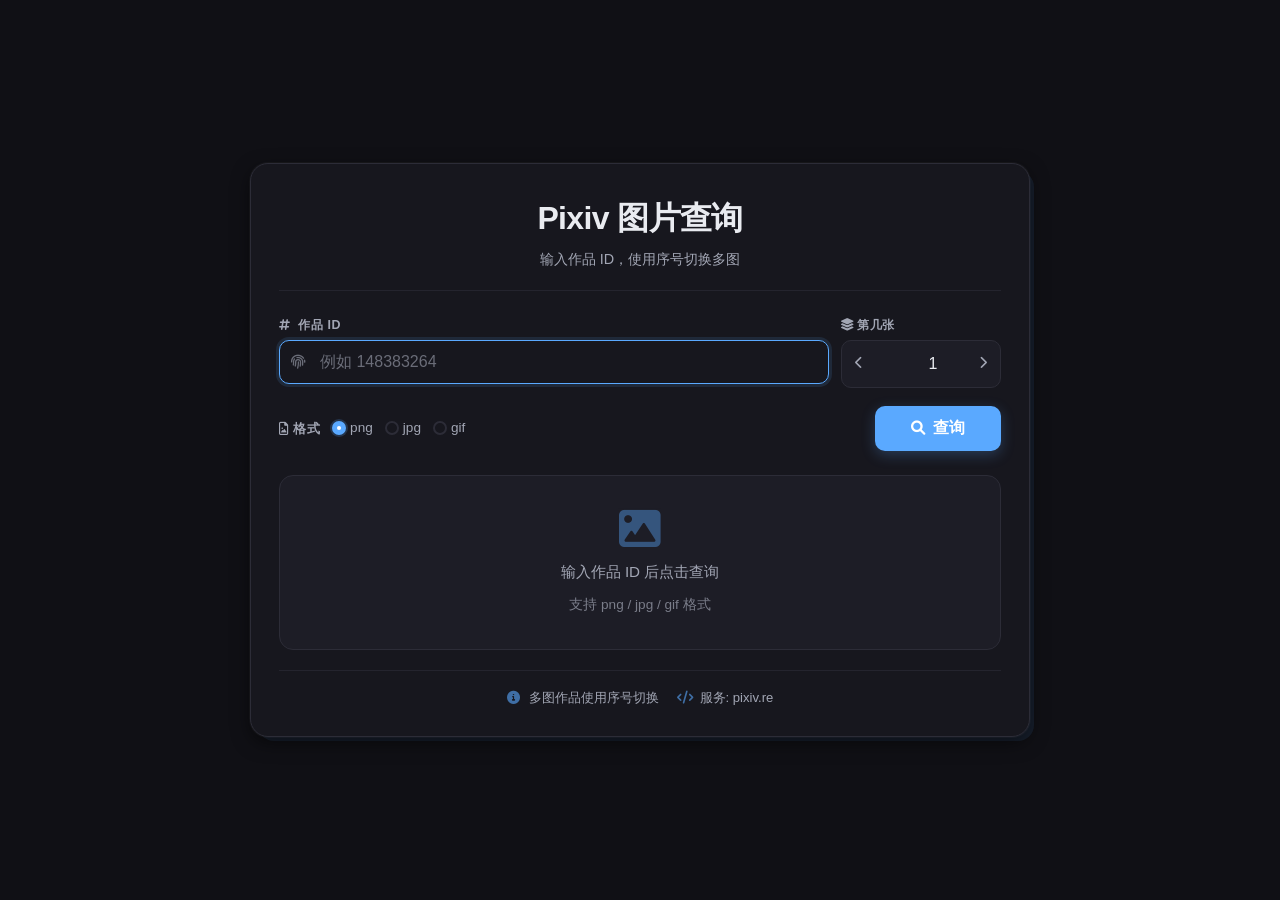
==== pixiv图片检索/index.html @ f6726130 "更新" ====
<!DOCTYPE html>
<html lang="zh-CN">
<head>
    <meta charset="utf-8" />
    <meta name="viewport" content="width=device-width, initial-scale=1.0" />
    <title>Pixiv 图片查询 · 暗色主题</title>
    <!-- Font Awesome 图标库 (纯矢量图标，无 Emoji) -->
    <link rel="stylesheet" href="https://cdnjs.cloudflare.com/ajax/libs/font-awesome/6.0.0-beta3/css/all.min.css" />
    <style>
        /* ============================================
           暗色主题变量 (参考 variables.css)
           ============================================ */
        :root {
            color-scheme: dark;

            /* ---------- 颜色 · 暗色 ---------- */
            --bg-color: #101015;
            --surface-color: #17171e;
            --surface-color-secondary: #1d1d26;
            --text-color: #e9ebf0;
            --text-secondary: #a2a6b4;
            --accent-color: #5aa9ff;
            --accent-light: #a3d4ff;
            --accent-dark: #2f7fd9;
            --accent-rgb: 90, 169, 255;
            --border-color: #2c2c37;
            --border-light: #24242e;
            --shadow-color: rgba(0, 0, 0, 0.5);
            --shadow-color-dark: rgba(0, 0, 0, 0.7);
            --shadow-color-offset: rgba(var(--accent-rgb), 0.1);

            /* ---------- 字体 ---------- */
            --font-display: "Avenir Next", "Futura", "PingFang SC", "Hiragino Sans GB", "Microsoft YaHei", sans-serif;
            --font-sans: -apple-system, BlinkMacSystemFont, "Segoe UI", "PingFang SC", "Hiragino Sans GB", "Microsoft YaHei", sans-serif;
            --font-mono: "SF Mono", "Fira Code", "Consolas", monospace;

            /* ---------- 尺寸 ---------- */
            --radius-sm: 6px;
            --radius-md: 10px;
            --radius-lg: 14px;
            --radius-xl: 18px;
            --radius-full: 9999px;

            --shadow-sm: 0 1px 3px var(--shadow-color);
            --shadow-md: 0 6px 18px var(--shadow-color);
            --shadow-lg: 0 16px 32px -8px var(--shadow-color-dark);
            --shadow-offset: 6px 6px 0 -2px var(--shadow-color-offset);
            --shadow-hover: 0 18px 30px -12px var(--shadow-color-dark);

            --transition-fast: 0.2s cubic-bezier(0.2, 0.9, 0.4, 1.1);
            --transition-normal: 0.3s cubic-bezier(0.2, 0.9, 0.4, 1.1);
            --transition-bounce: cubic-bezier(0.34, 1.2, 0.64, 1);

            --container-max-width: 780px;
            --container-padding: 28px;
        }

        /* ============================================
           基础重置 & 全局 (参考 base.css)
           ============================================ */
        * {
            margin: 0;
            padding: 0;
            box-sizing: border-box;
        }

        html {
            scroll-behavior: smooth;
            -webkit-font-smoothing: antialiased;
            -moz-osx-font-smoothing: grayscale;
        }

        body {
            background-color: var(--bg-color);
            font-family: var(--font-sans);
            font-size: 1rem;
            color: var(--text-color);
            line-height: 1.65;
            min-height: 100vh;
            display: flex;
            justify-content: center;
            align-items: center;
            padding: 20px;
            transition: background-color 0.5s ease, color 0.5s ease;
        }

        /* ---------- 滚动条 ---------- */
        ::-webkit-scrollbar {
            width: 6px;
            height: 6px;
        }
        ::-webkit-scrollbar-track {
            background: var(--bg-color);
        }
        ::-webkit-scrollbar-thumb {
            background: var(--border-color);
            border-radius: var(--radius-full);
            transition: background var(--transition-fast);
        }
        ::-webkit-scrollbar-thumb:hover {
            background: var(--accent-color);
        }
        ::-webkit-scrollbar-corner {
            background: var(--bg-color);
        }

        /* ---------- 选中文本 ---------- */
        ::selection {
            background: var(--accent-color);
            color: #fff;
        }

        /* ---------- 焦点环 ---------- */
        :focus-visible {
            outline: none;
            box-shadow: 0 0 0 4px rgba(var(--accent-rgb), 0.18);
            border-radius: var(--radius-sm);
        }

        /* ============================================
           主容器 (参考 layout.css .container)
           ============================================ */
        .container {
            max-width: var(--container-max-width);
            width: 100%;
            background: var(--surface-color);
            border: 1px solid var(--border-color);
            border-radius: var(--radius-xl);
            box-shadow: 0 0 0 1px rgba(255, 255, 255, 0.03), var(--shadow-md), var(--shadow-offset);
            padding: var(--container-padding);
            transition: background-color var(--transition-normal),
                border-color var(--transition-normal),
                box-shadow var(--transition-normal);
            opacity: 0;
            animation: fadeIn 0.5s ease forwards;
        }

        @keyframes fadeIn {
            to {
                opacity: 1;
            }
        }

        /* ============================================
           头部 (Header)
           ============================================ */
        .app-header {
            text-align: center;
            margin-bottom: 24px;
            padding-bottom: 18px;
            border-bottom: 1px solid var(--border-light);
        }

        .app-header .icon-wrap {
            display: inline-flex;
            align-items: center;
            justify-content: center;
            width: 52px;
            height: 52px;
            background: rgba(var(--accent-rgb), 0.12);
            border-radius: var(--radius-md);
            color: var(--accent-color);
            font-size: 1.8rem;
            margin-bottom: 10px;
            transition: transform var(--transition-bounce), background var(--transition-normal);
        }

        .app-header:hover .icon-wrap {
            transform: scale(1.04) rotate(-2deg);
            background: rgba(var(--accent-rgb), 0.18);
        }

        .app-header h1 {
            font-family: var(--font-display);
            font-size: 1.8rem;
            font-weight: 700;
            letter-spacing: -0.02em;
            color: var(--text-color);
            margin: 0 0 4px 0;
        }

        .app-header h1 i {
            color: var(--accent-color);
            margin-right: 6px;
        }

        .app-header .subtitle {
            font-size: 0.9rem;
            color: var(--text-secondary);
            margin: 0;
        }

        /* ============================================
           输入区域
           ============================================ */
        .search-section {
            margin-bottom: 24px;
        }

        .input-row {
            display: flex;
            flex-wrap: wrap;
            gap: 12px;
            margin-bottom: 14px;
        }

        .input-group {
            flex: 1 1 0;
            min-width: 120px;
        }

        .input-group label {
            display: block;
            font-size: 0.78rem;
            font-weight: 600;
            text-transform: uppercase;
            letter-spacing: 0.04em;
            color: var(--text-secondary);
            margin-bottom: 4px;
        }

        .input-group .input-wrap {
            position: relative;
            display: flex;
            align-items: center;
        }

        .input-group .input-wrap i {
            position: absolute;
            left: 12px;
            color: var(--text-secondary);
            font-size: 0.9rem;
            opacity: 0.6;
            pointer-events: none;
        }

        .input-group input {
            width: 100%;
            padding: 10px 14px 10px 36px;
            background: var(--surface-color-secondary);
            border: 1px solid var(--border-color);
            border-radius: var(--radius-md);
            font-family: var(--font-sans);
            font-size: 0.95rem;
            color: var(--text-color);
            transition: border-color var(--transition-fast),
                box-shadow var(--transition-fast),
                background var(--transition-fast);
        }

        .input-group input::placeholder {
            color: var(--text-secondary);
            opacity: 0.6;
        }

        .input-group input:focus {
            outline: none;
            border-color: var(--accent-color);
            background: var(--surface-color);
            box-shadow: 0 0 0 3px rgba(var(--accent-rgb), 0.12);
        }

        .input-group input:hover {
            border-color: var(--accent-light);
        }

        /* ---------- 序号控制（输入框 + 按钮） ---------- */
        .input-group.seq-input {
            flex: 0 1 160px;
            min-width: 140px;
        }

        .seq-control {
            display: flex;
            align-items: center;
            background: var(--surface-color-secondary);
            border: 1px solid var(--border-color);
            border-radius: var(--radius-md);
            padding: 2px;
            transition: border-color var(--transition-fast), box-shadow var(--transition-fast);
        }
        .seq-control:focus-within {
            border-color: var(--accent-color);
            box-shadow: 0 0 0 3px rgba(var(--accent-rgb), 0.12);
        }

        .seq-control input {
            width: 48px;
            padding: 8px 2px;
            text-align: center;
            background: transparent;
            border: none;
            color: var(--text-color);
            font-size: 0.95rem;
            -moz-appearance: textfield;
            flex: 1;
        }
        .seq-control input::-webkit-outer-spin-button,
        .seq-control input::-webkit-inner-spin-button {
            -webkit-appearance: none;
            margin: 0;
        }
        .seq-control input:focus {
            box-shadow: none;
            background: transparent;
        }

        .seq-btn {
            background: transparent;
            border: none;
            color: var(--text-secondary);
            padding: 6px 8px;
            border-radius: var(--radius-sm);
            cursor: pointer;
            font-size: 0.9rem;
            transition: all var(--transition-fast);
            display: flex;
            align-items: center;
            justify-content: center;
            min-width: 30px;
            user-select: none;
        }
        .seq-btn:hover {
            background: rgba(var(--accent-rgb), 0.12);
            color: var(--accent-color);
        }
        .seq-btn:active {
            transform: scale(0.92);
        }
        .seq-btn i {
            font-size: 0.8rem;
        }

        /* ---------- 格式选择 + 查询按钮 ---------- */
        .action-row {
            display: flex;
            flex-wrap: wrap;
            align-items: center;
            gap: 16px 20px;
            padding-top: 4px;
        }

        .format-group {
            display: flex;
            align-items: center;
            gap: 12px;
            flex-wrap: wrap;
        }

        .format-group .format-label {
            font-size: 0.8rem;
            font-weight: 600;
            color: var(--text-secondary);
            letter-spacing: 0.03em;
        }

        .format-option {
            display: inline-flex;
            align-items: center;
            gap: 4px;
            cursor: pointer;
            font-size: 0.85rem;
            color: var(--text-secondary);
            transition: color var(--transition-fast);
            user-select: none;
        }

        .format-option:hover {
            color: var(--text-color);
        }

        .format-option input[type="radio"] {
            appearance: none;
            -webkit-appearance: none;
            width: 14px;
            height: 14px;
            border: 2px solid var(--border-color);
            border-radius: 50%;
            margin: 0;
            position: relative;
            cursor: pointer;
            transition: border-color var(--transition-fast),
                background var(--transition-fast),
                box-shadow var(--transition-fast);
            flex-shrink: 0;
        }

        .format-option input[type="radio"]:checked {
            border-color: var(--accent-color);
            background: var(--accent-color);
            box-shadow: 0 0 0 2px rgba(var(--accent-rgb), 0.2);
        }

        .format-option input[type="radio"]:checked::after {
            content: '';
            position: absolute;
            top: 50%;
            left: 50%;
            transform: translate(-50%, -50%);
            width: 4px;
            height: 4px;
            background: #fff;
            border-radius: 50%;
        }

        .format-option input[type="radio"]:focus-visible {
            box-shadow: 0 0 0 3px rgba(var(--accent-rgb), 0.2);
        }

        .format-option .ext {
            font-weight: 500;
        }

        /* ---------- 查询按钮 ---------- */
        .btn-query {
            display: inline-flex;
            align-items: center;
            justify-content: center;
            gap: 8px;
            padding: 10px 28px;
            background: var(--accent-color);
            color: #fff;
            border: none;
            border-radius: var(--radius-md);
            font-family: var(--font-sans);
            font-size: 0.95rem;
            font-weight: 600;
            cursor: pointer;
            transition: transform var(--transition-fast),
                background var(--transition-fast),
                box-shadow var(--transition-fast);
            box-shadow: 0 4px 14px rgba(var(--accent-rgb), 0.25);
            margin-left: auto;
            flex-shrink: 0;
        }

        .btn-query:hover {
            background: var(--accent-dark);
            transform: translateY(-2px);
            box-shadow: 0 8px 24px rgba(var(--accent-rgb), 0.35);
        }

        .btn-query:active {
            transform: scale(0.96);
        }

        .btn-query i {
            font-size: 0.9rem;
        }

        /* ============================================
           图片展示区域
           ============================================ */
        .image-section {
            margin: 18px 0 14px 0;
            border-radius: var(--radius-lg);
            overflow: hidden;
            background: var(--surface-color-secondary);
            border: 1px solid var(--border-color);
            min-height: 120px;
            display: flex;
            align-items: center;
            justify-content: center;
            position: relative;
            transition: border-color var(--transition-normal);
        }

        .image-section .image-wrapper {
            width: 100%;
            display: flex;
            align-items: center;
            justify-content: center;
            padding: 16px;
        }

        .image-section img {
            max-width: 100%;
            max-height: 70vh;
            border-radius: var(--radius-md);
            display: block;
            box-shadow: var(--shadow-sm);
            transition: opacity 0.4s ease, transform 0.4s var(--transition-bounce);
            opacity: 0;
            transform: scale(0.96);
        }

        .image-section img.loaded {
            opacity: 1;
            transform: scale(1);
        }

        .image-section .placeholder {
            color: var(--text-secondary);
            font-size: 0.95rem;
            padding: 32px 20px;
            text-align: center;
            display: flex;
            flex-direction: column;
            align-items: center;
            gap: 10px;
        }

        .image-section .placeholder i {
            font-size: 2.6rem;
            color: var(--accent-color);
            opacity: 0.4;
        }

        .image-section .placeholder .hint {
            font-size: 0.85rem;
            opacity: 0.7;
        }

        /* 加载状态 */
        .image-section .loading-state {
            display: none;
            flex-direction: column;
            align-items: center;
            gap: 12px;
            padding: 32px 20px;
            color: var(--text-secondary);
        }

        .image-section .loading-state .spinner {
            width: 32px;
            height: 32px;
            border: 3px solid var(--border-color);
            border-top-color: var(--accent-color);
            border-radius: 50%;
            animation: spin 0.8s linear infinite;
        }

        @keyframes spin {
            to {
                transform: rotate(360deg);
            }
        }

        .image-section .loading-state .loading-text {
            font-size: 0.9rem;
        }

        /* 错误状态 */
        .image-section .error-state {
            display: none;
            flex-direction: column;
            align-items: center;
            gap: 8px;
            padding: 32px 20px;
            color: #e05a50;
        }

        .image-section .error-state i {
            font-size: 2.2rem;
            opacity: 0.7;
        }

        .image-section .error-state .error-text {
            font-size: 0.95rem;
            text-align: center;
            max-width: 360px;
        }

        .image-section .error-state .error-detail {
            font-size: 0.8rem;
            color: var(--text-secondary);
            font-family: var(--font-mono);
            word-break: break-all;
            opacity: 0.7;
        }

        /* ============================================
           底部信息（精简）
           ============================================ */
        .footer-info {
            margin-top: 20px;
            padding-top: 16px;
            border-top: 1px solid var(--border-light);
            display: flex;
            flex-wrap: wrap;
            justify-content: center;
            align-items: center;
            gap: 12px 24px;
            font-size: 0.82rem;
            color: var(--text-secondary);
        }

        .footer-info .tips {
            display: flex;
            flex-wrap: wrap;
            gap: 6px 18px;
            justify-content: center;
        }

        .footer-info .tips i {
            color: var(--accent-color);
            opacity: 0.6;
            margin-right: 4px;
            width: 1.1em;
        }

        .footer-info .tips span {
            display: inline-flex;
            align-items: center;
            gap: 4px;
        }

        /* ============================================
           响应式
           ============================================ */
        @media (max-width: 580px) {
            :root {
                --container-padding: 18px;
            }

            .app-header h1 {
                font-size: 1.4rem;
            }
            .app-header .icon-wrap {
                width: 44px;
                height: 44px;
                font-size: 1.4rem;
            }

            .input-row {
                flex-direction: column;
                gap: 10px;
            }
            .input-group {
                flex: 1 1 auto;
                min-width: unset;
            }
            .input-group.seq-input {
                flex: 1 1 auto;
                min-width: unset;
            }

            .action-row {
                flex-direction: column;
                align-items: stretch;
                gap: 14px;
            }
            .format-group {
                justify-content: center;
            }
            .btn-query {
                margin-left: 0;
                width: 100%;
                padding: 12px;
            }

            .image-section img {
                max-height: 50vh;
            }

            .footer-info {
                flex-direction: column;
                text-align: center;
            }
            .footer-info .tips {
                justify-content: center;
            }
        }

        @media (min-width: 581px) and (max-width: 768px) {
            .input-group.seq-input {
                flex: 0 1 160px;
            }
        }

        @media (min-width: 769px) {
            .app-header h1 {
                font-size: 2rem;
            }
            .input-group input {
                padding: 12px 16px 12px 40px;
                font-size: 1rem;
            }
            .btn-query {
                padding: 12px 36px;
                font-size: 1rem;
            }
        }

        /* ---------- 减少动画偏好 ---------- */
        @media (prefers-reduced-motion: reduce) {
            *,
            *::before,
            *::after {
                animation-duration: 0.01ms !important;
                animation-iteration-count: 1 !important;
                transition-duration: 0.01ms !important;
                scroll-behavior: auto !important;
            }
        }

        /* ============================================
           工具类
           ============================================ */
        .sr-only {
            position: absolute;
            width: 1px;
            height: 1px;
            padding: 0;
            margin: -1px;
            overflow: hidden;
            clip: rect(0, 0, 0, 0);
            border: 0;
        }
    </style>
</head>
<body>

    <main class="container" role="main">
        <!-- 头部 -->
        <header class="app-header">
            <h1>Pixiv 图片查询</h1>
            <p class="subtitle">输入作品 ID，使用序号切换多图</p>
        </header>

        <!-- 搜索区域 -->
        <section class="search-section" aria-label="图片查询表单">
            <form id="searchForm" autocomplete="off" novalidate>
                <div class="input-row">
                    <!-- 作品 ID -->
                    <div class="input-group">
                        <label for="pidInput"><i class="fas fa-hashtag" style="margin-right:4px;"></i> 作品 ID</label>
                        <div class="input-wrap">
                            <i class="fas fa-fingerprint"></i>
                            <input
                            type="text"
                            id="pidInput"
                            placeholder="例如 148383264"
                            required
                            autofocus
                            />
                        </div>
                    </div>

                    <!-- 图片序号（含切换按钮） -->
                    <div class="input-group seq-input">
                        <label for="seqInput"><i class="fas fa-layer-group"></i> 第几张</label>
                        <div class="seq-control">
                            <button type="button" class="seq-btn" id="seqDec" aria-label="上一张">
                                <i class="fas fa-chevron-left"></i>
                            </button>
                            <input
                            type="number"
                            id="seqInput"
                            placeholder="1"
                            min="1"
                            step="1"
                            value="1"
                            />
                            <button type="button" class="seq-btn" id="seqInc" aria-label="下一张">
                                <i class="fas fa-chevron-right"></i>
                            </button>
                        </div>
                    </div>
                </div>

                <div class="action-row">
                    <!-- 图片格式 -->
                    <div class="format-group" role="radiogroup" aria-label="图片格式">
                        <span class="format-label"><i class="far fa-file-image"></i> 格式</span>
                        <label class="format-option">
                            <input type="radio" name="imgFormat" value="png" checked />
                            <span class="ext">png</span>
                        </label>
                        <label class="format-option">
                            <input type="radio" name="imgFormat" value="jpg" />
                            <span class="ext">jpg</span>
                        </label>
                        <label class="format-option">
                            <input type="radio" name="imgFormat" value="gif" />
                            <span class="ext">gif</span>
                        </label>
                    </div>

                    <button type="submit" class="btn-query" id="queryBtn">
                        <i class="fas fa-search"></i> 查询
                    </button>
                </div>
            </form>
        </section>

        <!-- 图片展示 -->
        <section class="image-section" id="imageSection" aria-label="图片展示">
            <!-- 占位 -->
            <div class="placeholder" id="placeholder">
                <i class="fas fa-image"></i>
                <span>输入作品 ID 后点击查询</span>
                <span class="hint">支持 png / jpg / gif 格式</span>
            </div>

            <!-- 加载中 -->
            <div class="loading-state" id="loadingState">
                <div class="spinner" role="status"></div>
                <span class="loading-text">加载中…</span>
            </div>

            <!-- 错误 -->
            <div class="error-state" id="errorState">
                <i class="fas fa-exclamation-triangle"></i>
                <span class="error-text" id="errorText">图片加载失败</span>
                <span class="error-detail" id="errorDetail"></span>
            </div>

            <!-- 图片 -->
            <div class="image-wrapper" id="imageWrapper" style="display:none;">
                <img id="resultImage" src="" alt="Pixiv 图片" />
            </div>
        </section>

        <!-- 底部信息（精简） -->
        <footer class="footer-info">
            <div class="tips">
                <span><i class="fas fa-info-circle"></i> 多图作品使用序号切换</span>
                <span><i class="fas fa-code"></i> 服务: pixiv.re</span>
            </div>
        </footer>
    </main>

    <script>
        (function() {
            'use strict';

            // DOM 引用
            const form = document.getElementById('searchForm');
            const pidInput = document.getElementById('pidInput');
            const seqInput = document.getElementById('seqInput');
            const queryBtn = document.getElementById('queryBtn');
            const placeholder = document.getElementById('placeholder');
            const loadingState = document.getElementById('loadingState');
            const errorState = document.getElementById('errorState');
            const errorText = document.getElementById('errorText');
            const errorDetail = document.getElementById('errorDetail');
            const imageWrapper = document.getElementById('imageWrapper');
            const resultImage = document.getElementById('resultImage');

            // 获取选中的图片格式
            function getSelectedFormat() {
                const radios = document.querySelectorAll('input[name="imgFormat"]');
                for (const r of radios) {
                    if (r.checked) return r.value;
                }
                return 'png';
            }

            // 重置所有状态（保留占位）
            function resetStates() {
                placeholder.style.display = 'flex';
                loadingState.style.display = 'none';
                errorState.style.display = 'none';
                imageWrapper.style.display = 'none';
                resultImage.classList.remove('loaded');
                resultImage.src = '';
                resultImage.alt = '';
            }

            // 显示加载状态
            function showLoading() {
                placeholder.style.display = 'none';
                loadingState.style.display = 'flex';
                errorState.style.display = 'none';
                imageWrapper.style.display = 'none';
            }

            // 显示错误
            function showError(message, detail) {
                placeholder.style.display = 'none';
                loadingState.style.display = 'none';
                errorState.style.display = 'flex';
                imageWrapper.style.display = 'none';
                errorText.textContent = message || '图片加载失败';
                errorDetail.textContent = detail || '';
            }

            // 显示图片
            function showImage(src) {
                placeholder.style.display = 'none';
                loadingState.style.display = 'none';
                errorState.style.display = 'none';
                imageWrapper.style.display = 'flex';

                resultImage.classList.remove('loaded');
                resultImage.alt = 'Pixiv 图片';

                const img = resultImage;
                img.src = src;

                img.onload = function() {
                    img.classList.add('loaded');
                };

                img.onerror = function() {
                    if (!img.complete || img.naturalWidth === 0) {
                        showError('图片加载失败', '请检查作品 ID 和序号是否正确');
                    }
                };

                if (img.complete && img.naturalWidth > 0) {
                    img.classList.add('loaded');
                }
            }

            // 执行查询
            function performQuery() {
                const pid = pidInput.value.trim();
                if (!pid) {
                    pidInput.focus();
                    pidInput.style.borderColor = '#e05a50';
                    setTimeout(() => {
                        pidInput.style.borderColor = '';
                    }, 1200);
                    return;
                }

                let seq = parseInt(seqInput.value, 10);
                if (isNaN(seq) || seq < 1) {
                    seq = 1;
                    seqInput.value = 1;
                }

                const format = getSelectedFormat();
                let pidPart = pid;
                if (seq > 1) {
                    pidPart = pid + '-' + seq;
                }

                const url = 'https://pixiv.re/' + pidPart + '.' + format;

                showLoading();

                const testImg = new Image();
                let loaded = false;
                let timeoutId = null;

                const cleanup = function() {
                    if (timeoutId) {
                        clearTimeout(timeoutId);
                        timeoutId = null;
                    }
                    testImg.onload = null;
                    testImg.onerror = null;
                };

                testImg.onload = function() {
                    if (loaded) return;
                    loaded = true;
                    cleanup();
                    showImage(url);
                };

                testImg.onerror = function() {
                    if (loaded) return;
                    loaded = true;
                    cleanup();
                    const detail = pidPart + '.' + format;
                    showError('未找到图片', '请确认作品 ID 存在，且序号和格式正确');
                };

                timeoutId = setTimeout(function() {
                    if (loaded) return;
                    loaded = true;
                    cleanup();
                    showError('请求超时', '请检查网络连接后重试');
                }, 15000);

                testImg.src = url;

                if (testImg.complete && testImg.naturalWidth > 0) {
                    if (!loaded) {
                        loaded = true;
                        cleanup();
                        showImage(url);
                    }
                }
            }

            // ---------- 事件绑定 ----------

            // 表单提交
            form.addEventListener('submit', function(e) {
                e.preventDefault();
                performQuery();
            });

            // 输入框回车
            pidInput.addEventListener('keydown', function(e) {
                if (e.key === 'Enter') {
                    e.preventDefault();
                    performQuery();
                }
            });
            seqInput.addEventListener('keydown', function(e) {
                if (e.key === 'Enter') {
                    e.preventDefault();
                    performQuery();
                }
            });

            // 查询按钮
            queryBtn.addEventListener('click', function(e) {
                e.preventDefault();
                performQuery();
            });

            // 序号增减按钮
            document.getElementById('seqDec').addEventListener('click', function() {
                let val = parseInt(seqInput.value, 10) || 1;
                if (val > 1) val--;
                seqInput.value = val;
                performQuery();
            });

            document.getElementById('seqInc').addEventListener('click', function() {
                let val = parseInt(seqInput.value, 10) || 1;
                val++;
                seqInput.value = val;
                performQuery();
            });

            // 兼容旧式 "pid-seq" 输入（自动拆分）
            pidInput.addEventListener('blur', function() {
                const val = pidInput.value.trim();
                if (val.includes('-')) {
                    const parts = val.split('-');
                    if (parts.length === 2) {
                        const pidPart = parts[0].trim();
                        const seqPart = parts[1].trim();
                        if (pidPart && seqPart && /^\d+$/.test(seqPart)) {
                            pidInput.value = pidPart;
                            seqInput.value = parseInt(seqPart, 10);
                            performQuery();
                        }
                    }
                }
            });

            console.log('Pixiv 图片查询工具已加载 (暗色主题)');
            console.log('输入作品 ID，使用序号切换多图');
        })();
    </script>

</body>
</html>
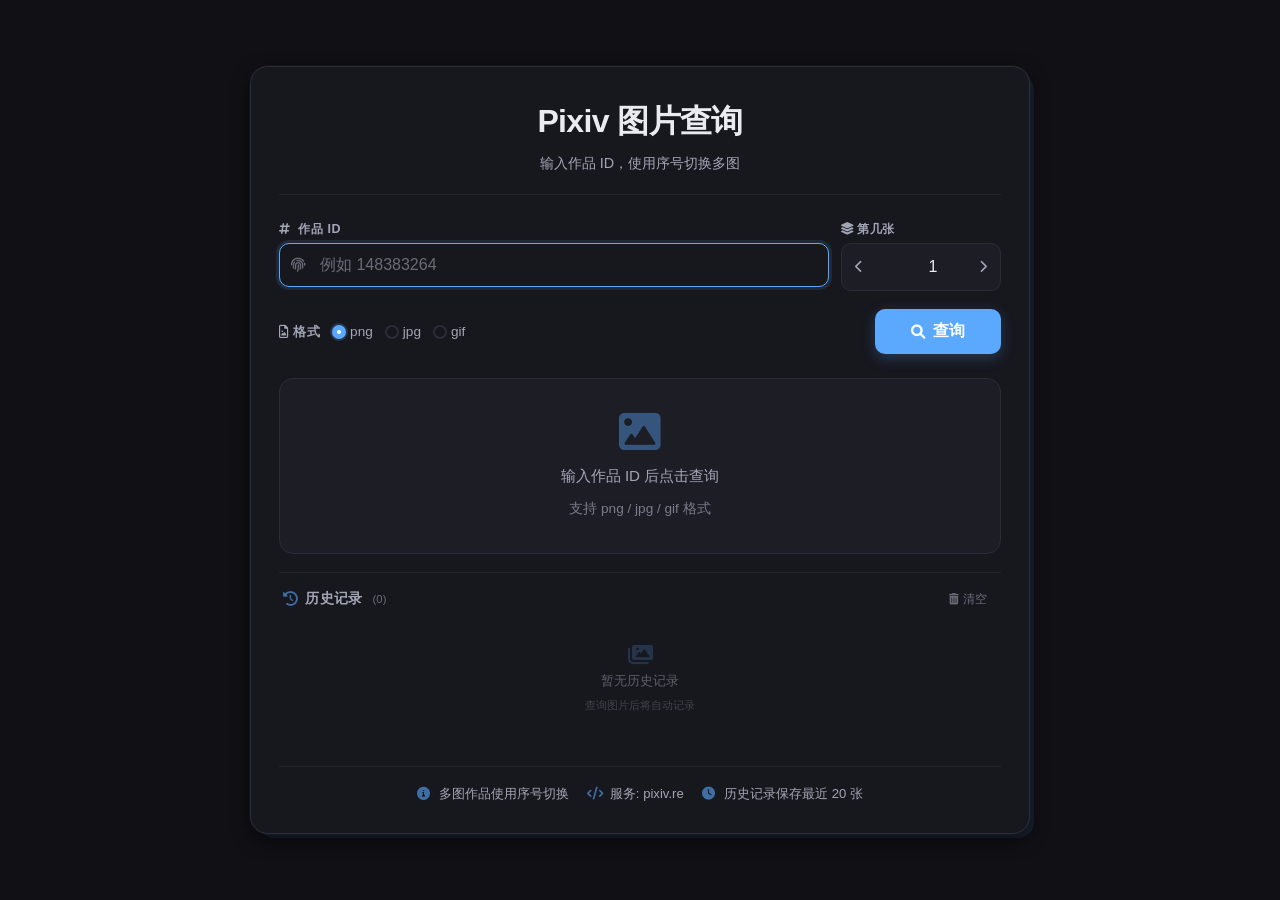
==== commit 560f5d42: "feat: 添加历史记录" ====
--- a/pixiv图片检索/index.html
+++ b/pixiv图片检索/index.html
@@ -3,17 +3,12 @@
 <head>
     <meta charset="utf-8" />
     <meta name="viewport" content="width=device-width, initial-scale=1.0" />
-    <title>Pixiv 图片查询 · 暗色主题</title>
-    <!-- Font Awesome 图标库 (纯矢量图标，无 Emoji) -->
+    <title>Pixiv 图片查询</title>
     <link rel="stylesheet" href="https://cdnjs.cloudflare.com/ajax/libs/font-awesome/6.0.0-beta3/css/all.min.css" />
     <style>
-        /* ============================================
-           暗色主题变量 (参考 variables.css)
-           ============================================ */
         :root {
             color-scheme: dark;
 
-            /* ---------- 颜色 · 暗色 ---------- */
             --bg-color: #101015;
             --surface-color: #17171e;
             --surface-color-secondary: #1d1d26;
@@ -29,12 +24,10 @@
             --shadow-color-dark: rgba(0, 0, 0, 0.7);
             --shadow-color-offset: rgba(var(--accent-rgb), 0.1);
 
-            /* ---------- 字体 ---------- */
             --font-display: "Avenir Next", "Futura", "PingFang SC", "Hiragino Sans GB", "Microsoft YaHei", sans-serif;
             --font-sans: -apple-system, BlinkMacSystemFont, "Segoe UI", "PingFang SC", "Hiragino Sans GB", "Microsoft YaHei", sans-serif;
             --font-mono: "SF Mono", "Fira Code", "Consolas", monospace;
 
-            /* ---------- 尺寸 ---------- */
             --radius-sm: 6px;
             --radius-md: 10px;
             --radius-lg: 14px;
@@ -55,9 +48,6 @@
             --container-padding: 28px;
         }
 
-        /* ============================================
-           基础重置 & 全局 (参考 base.css)
-           ============================================ */
         * {
             margin: 0;
             padding: 0;
@@ -84,7 +74,6 @@
             transition: background-color 0.5s ease, color 0.5s ease;
         }
 
-        /* ---------- 滚动条 ---------- */
         ::-webkit-scrollbar {
             width: 6px;
             height: 6px;
@@ -117,9 +106,6 @@
             border-radius: var(--radius-sm);
         }
 
-        /* ============================================
-           主容器 (参考 layout.css .container)
-           ============================================ */
         .container {
             max-width: var(--container-max-width);
             width: 100%;
@@ -141,9 +127,6 @@
             }
         }
 
-        /* ============================================
-           头部 (Header)
-           ============================================ */
         .app-header {
             text-align: center;
             margin-bottom: 24px;
@@ -190,9 +173,6 @@
             margin: 0;
         }
 
-        /* ============================================
-           输入区域
-           ============================================ */
         .search-section {
             margin-bottom: 24px;
         }
@@ -448,9 +428,6 @@
             font-size: 0.9rem;
         }
 
-        /* ============================================
-           图片展示区域
-           ============================================ */
         .image-section {
             margin: 18px 0 14px 0;
             border-radius: var(--radius-lg);
@@ -569,11 +546,266 @@
             opacity: 0.7;
         }
 
-        /* ============================================
-           底部信息（精简）
-           ============================================ */
+        .history-section {
+            margin: 18px 0 12px 0;
+            padding: 14px 0 6px 0;
+            border-top: 1px solid var(--border-light);
+            transition: opacity var(--transition-normal);
+        }
+
+        .history-header {
+            display: flex;
+            align-items: center;
+            justify-content: space-between;
+            margin-bottom: 12px;
+            padding: 0 4px;
+        }
+
+        .history-title {
+            font-size: 0.85rem;
+            font-weight: 600;
+            color: var(--text-secondary);
+            display: flex;
+            align-items: center;
+            gap: 8px;
+            letter-spacing: 0.02em;
+        }
+
+        .history-title i {
+            color: var(--accent-color);
+            opacity: 0.6;
+            font-size: 0.9rem;
+        }
+
+        .history-title .count {
+            font-weight: 400;
+            font-size: 0.7rem;
+            color: var(--text-secondary);
+            opacity: 0.6;
+            margin-left: 2px;
+        }
+
+        .history-actions {
+            display: flex;
+            gap: 6px;
+        }
+
+        .history-clear {
+            background: transparent;
+            border: none;
+            color: var(--text-secondary);
+            font-size: 0.75rem;
+            padding: 4px 10px;
+            border-radius: var(--radius-sm);
+            cursor: pointer;
+            transition: all var(--transition-fast);
+            display: flex;
+            align-items: center;
+            gap: 4px;
+            font-family: var(--font-sans);
+            opacity: 0.6;
+        }
+
+        .history-clear:hover {
+            background: rgba(224, 90, 80, 0.12);
+            color: #e05a50;
+            opacity: 1;
+        }
+
+        .history-clear i {
+            font-size: 0.7rem;
+        }
+
+        /* 历史滚动容器 */
+        .history-scroll {
+            display: flex;
+            gap: 12px;
+            overflow-x: auto;
+            padding: 4px 4px 12px 4px;
+            scroll-behavior: smooth;
+            -webkit-overflow-scrolling: touch;
+            scrollbar-width: thin;
+        }
+
+        .history-scroll::-webkit-scrollbar {
+            height: 4px;
+        }
+        .history-scroll::-webkit-scrollbar-track {
+            background: var(--bg-color);
+            border-radius: var(--radius-full);
+        }
+        .history-scroll::-webkit-scrollbar-thumb {
+            background: var(--border-color);
+            border-radius: var(--radius-full);
+        }
+        .history-scroll::-webkit-scrollbar-thumb:hover {
+            background: var(--accent-color);
+        }
+
+        /* 空状态 */
+        .history-empty {
+            flex: 1;
+            text-align: center;
+            color: var(--text-secondary);
+            font-size: 0.82rem;
+            padding: 16px 0;
+            opacity: 0.5;
+            display: flex;
+            flex-direction: column;
+            align-items: center;
+            gap: 4px;
+        }
+
+        .history-empty i {
+            font-size: 1.4rem;
+            opacity: 0.4;
+            color: var(--accent-color);
+        }
+
+        /* 历史卡片 */
+        .history-card {
+            flex: 0 0 96px;
+            width: 96px;
+            background: var(--surface-color-secondary);
+            border: 2px solid var(--border-color);
+            border-radius: var(--radius-md);
+            overflow: hidden;
+            cursor: pointer;
+            transition: all var(--transition-fast);
+            position: relative;
+            display: flex;
+            flex-direction: column;
+            box-shadow: var(--shadow-sm);
+        }
+
+        .history-card:hover {
+            border-color: var(--accent-color);
+            transform: translateY(-3px) scale(1.02);
+            box-shadow: 0 8px 20px rgba(0, 0, 0, 0.4);
+        }
+
+        .history-card:active {
+            transform: scale(0.95);
+        }
+
+        .history-card.active {
+            border-color: var(--accent-color);
+            box-shadow: 0 0 0 3px rgba(var(--accent-rgb), 0.2), var(--shadow-sm);
+        }
+
+        .history-card .thumb-wrap {
+            width: 100%;
+            height: 72px;
+            background: var(--bg-color);
+            display: flex;
+            align-items: center;
+            justify-content: center;
+            overflow: hidden;
+            position: relative;
+            flex-shrink: 0;
+        }
+
+        .history-card .thumb-wrap img {
+            width: 100%;
+            height: 100%;
+            object-fit: cover;
+            transition: opacity 0.3s ease;
+            display: block;
+        }
+
+        .history-card .thumb-wrap img.loaded {
+            opacity: 1;
+        }
+
+        .history-card .thumb-wrap .thumb-placeholder {
+            color: var(--text-secondary);
+            font-size: 1.6rem;
+            opacity: 0.25;
+            position: absolute;
+            top: 50%;
+            left: 50%;
+            transform: translate(-50%, -50%);
+        }
+
+        .history-card .card-info {
+            padding: 4px 6px 6px 6px;
+            text-align: center;
+            font-size: 0.6rem;
+            line-height: 1.4;
+            color: var(--text-secondary);
+            flex: 1;
+            display: flex;
+            flex-direction: column;
+            justify-content: center;
+            min-height: 32px;
+            background: rgba(0, 0, 0, 0.2);
+        }
+
+        .history-card .card-info .card-pid {
+            font-weight: 600;
+            color: var(--text-color);
+            font-size: 0.65rem;
+            letter-spacing: 0.01em;
+            white-space: nowrap;
+            overflow: hidden;
+            text-overflow: ellipsis;
+        }
+
+        .history-card .card-info .card-seq {
+            font-size: 0.55rem;
+            opacity: 0.7;
+            display: flex;
+            align-items: center;
+            justify-content: center;
+            gap: 4px;
+        }
+
+        .history-card .card-info .card-seq i {
+            font-size: 0.45rem;
+            opacity: 0.5;
+        }
+
+        .history-card .card-info .card-format {
+            font-size: 0.5rem;
+            opacity: 0.5;
+            text-transform: uppercase;
+            margin-top: 1px;
+        }
+
+        /* 卡片删除按钮（悬停显示） */
+        .history-card .card-remove {
+            position: absolute;
+            top: 2px;
+            right: 2px;
+            background: rgba(0, 0, 0, 0.7);
+            border: none;
+            color: #e05a50;
+            width: 18px;
+            height: 18px;
+            border-radius: 50%;
+            display: flex;
+            align-items: center;
+            justify-content: center;
+            cursor: pointer;
+            font-size: 0.5rem;
+            opacity: 0;
+            transition: opacity var(--transition-fast), transform var(--transition-fast);
+            padding: 0;
+            backdrop-filter: blur(4px);
+        }
+
+        .history-card:hover .card-remove {
+            opacity: 0.8;
+        }
+
+        .history-card .card-remove:hover {
+            opacity: 1;
+            transform: scale(1.15);
+            background: rgba(224, 90, 80, 0.3);
+        }
+
         .footer-info {
-            margin-top: 20px;
+            margin-top: 18px;
             padding-top: 16px;
             border-top: 1px solid var(--border-light);
             display: flex;
@@ -605,9 +837,6 @@
             gap: 4px;
         }
 
-        /* ============================================
-           响应式
-           ============================================ */
         @media (max-width: 580px) {
             :root {
                 --container-padding: 18px;
@@ -660,6 +889,25 @@
             .footer-info .tips {
                 justify-content: center;
             }
+
+            .history-card {
+                flex: 0 0 80px;
+                width: 80px;
+            }
+            .history-card .thumb-wrap {
+                height: 60px;
+            }
+            .history-card .card-info {
+                font-size: 0.5rem;
+                min-height: 28px;
+                padding: 3px 4px 4px 4px;
+            }
+            .history-card .card-info .card-pid {
+                font-size: 0.55rem;
+            }
+            .history-card .card-info .card-seq {
+                font-size: 0.45rem;
+            }
         }
 
         @media (min-width: 581px) and (max-width: 768px) {
@@ -679,6 +927,13 @@
             .btn-query {
                 padding: 12px 36px;
                 font-size: 1rem;
+            }
+            .history-card {
+                flex: 0 0 110px;
+                width: 110px;
+            }
+            .history-card .thumb-wrap {
+                height: 82px;
             }
         }
 
@@ -694,9 +949,6 @@
             }
         }
 
-        /* ============================================
-           工具类
-           ============================================ */
         .sr-only {
             position: absolute;
             width: 1px;
@@ -812,11 +1064,38 @@
             </div>
         </section>
 
-        <!-- 底部信息（精简） -->
+        <!-- ==========================================
+        历史记录窗格 (新增)
+        ========================================== -->
+        <section class="history-section" id="historySection" aria-label="历史记录">
+            <div class="history-header">
+                <span class="history-title">
+                    <i class="fas fa-clock-rotate-left"></i> 历史记录
+                    <span class="count" id="historyCount">(0)</span>
+                </span>
+                <div class="history-actions">
+                    <button type="button" class="history-clear" id="clearHistory" title="清空所有历史记录">
+                        <i class="fas fa-trash-alt"></i> 清空
+                    </button>
+                </div>
+            </div>
+            <div class="history-scroll" id="historyScroll">
+                <!-- 空状态 -->
+                <div class="history-empty" id="historyEmpty">
+                    <i class="fas fa-images"></i>
+                    <span>暂无历史记录</span>
+                    <span style="font-size:0.7rem;opacity:0.6;">查询图片后将自动记录</span>
+                </div>
+                <!-- 动态卡片由 JS 渲染 -->
+            </div>
+        </section>
+
+        <!-- 底部信息 -->
         <footer class="footer-info">
             <div class="tips">
                 <span><i class="fas fa-info-circle"></i> 多图作品使用序号切换</span>
                 <span><i class="fas fa-code"></i> 服务: pixiv.re</span>
+                <span><i class="fas fa-clock"></i> 历史记录保存最近 20 张</span>
             </div>
         </footer>
     </main>
@@ -825,7 +1104,6 @@
         (function() {
             'use strict';
 
-            // DOM 引用
             const form = document.getElementById('searchForm');
             const pidInput = document.getElementById('pidInput');
             const seqInput = document.getElementById('seqInput');
@@ -838,7 +1116,16 @@
             const imageWrapper = document.getElementById('imageWrapper');
             const resultImage = document.getElementById('resultImage');
 
-            // 获取选中的图片格式
+            // 历史记录 DOM
+            const historyScroll = document.getElementById('historyScroll');
+            const historyEmpty = document.getElementById('historyEmpty');
+            const historyCount = document.getElementById('historyCount');
+            const clearHistoryBtn = document.getElementById('clearHistory');
+
+            let historyItems = [];
+            const MAX_HISTORY = 20;
+            let currentDisplayKey = ''; // 用于高亮当前显示的图片
+
             function getSelectedFormat() {
                 const radios = document.querySelectorAll('input[name="imgFormat"]');
                 for (const r of radios) {
@@ -847,7 +1134,10 @@
                 return 'png';
             }
 
-            // 重置所有状态（保留占位）
+            function generateKey(pid, seq) {
+                return pid + '|' + seq;
+            }
+
             function resetStates() {
                 placeholder.style.display = 'flex';
                 loadingState.style.display = 'none';
@@ -858,7 +1148,6 @@
                 resultImage.alt = '';
             }
 
-            // 显示加载状态
             function showLoading() {
                 placeholder.style.display = 'none';
                 loadingState.style.display = 'flex';
@@ -866,7 +1155,6 @@
                 imageWrapper.style.display = 'none';
             }
 
-            // 显示错误
             function showError(message, detail) {
                 placeholder.style.display = 'none';
                 loadingState.style.display = 'none';
@@ -876,7 +1164,6 @@
                 errorDetail.textContent = detail || '';
             }
 
-            // 显示图片
             function showImage(src) {
                 placeholder.style.display = 'none';
                 loadingState.style.display = 'none';
@@ -904,8 +1191,169 @@
                 }
             }
 
-            // 执行查询
-            function performQuery() {
+            function addHistory(pid, seq, format, url) {
+                const key = generateKey(pid, seq);
+
+                // 如果已存在，更新并移到最前面
+                const existingIndex = historyItems.findIndex(item => item.key === key);
+                if (existingIndex !== -1) {
+                    const item = historyItems[existingIndex];
+                    item.format = format;
+                    item.url = url;
+                    item.timestamp = Date.now();
+                    // 移到最前面
+                    historyItems.splice(existingIndex, 1);
+                    historyItems.unshift(item);
+                } else {
+                    // 新增
+                    const newItem = {
+                        key: key,
+                        pid: pid,
+                        seq: seq,
+                        format: format,
+                        url: url,
+                        timestamp: Date.now()
+                    };
+                    historyItems.unshift(newItem);
+
+                    // 超过最大数量，移除最旧的
+                    if (historyItems.length > MAX_HISTORY) {
+                        historyItems.pop();
+                    }
+                }
+
+                // 更新当前显示标识
+                currentDisplayKey = key;
+
+                renderHistory();
+            }
+
+            function removeHistoryItem(key) {
+                historyItems = historyItems.filter(item => item.key !== key);
+                if (currentDisplayKey === key) {
+                    currentDisplayKey = '';
+                }
+                renderHistory();
+            }
+
+            function clearAllHistory() {
+                historyItems = [];
+                currentDisplayKey = '';
+                renderHistory();
+            }
+
+            function renderHistory() {
+                // 清空滚动容器（保留空状态元素）
+                const cards = historyScroll.querySelectorAll('.history-card');
+                cards.forEach(el => el.remove());
+
+                // 更新计数
+                historyCount.textContent = '(' + historyItems.length + ')';
+
+                // 显示/隐藏空状态
+                if (historyItems.length === 0) {
+                    historyEmpty.style.display = 'flex';
+                } else {
+                    historyEmpty.style.display = 'none';
+                }
+
+                // 渲染卡片
+                historyItems.forEach((item, index) => {
+                    const card = document.createElement('div');
+                    card.className = 'history-card';
+                    if (item.key === currentDisplayKey) {
+                        card.classList.add('active');
+                    }
+                    card.dataset.key = item.key;
+                    card.dataset.index = index;
+
+                    // 缩略图区域
+                    const thumbWrap = document.createElement('div');
+                    thumbWrap.className = 'thumb-wrap';
+
+                    const img = document.createElement('img');
+                    img.src = item.url;
+                    img.alt = 'PID: ' + item.pid + ' #' + item.seq;
+                    img.loading = 'lazy';
+                    img.onload = function() {
+                        img.classList.add('loaded');
+                    };
+                    img.onerror = function() {
+                        // 加载失败显示占位
+                        img.style.display = 'none';
+                        const placeholderIcon = document.createElement('i');
+                        placeholderIcon.className = 'fas fa-image thumb-placeholder';
+                        thumbWrap.appendChild(placeholderIcon);
+                    };
+                    thumbWrap.appendChild(img);
+
+                    // 信息区域
+                    const info = document.createElement('div');
+                    info.className = 'card-info';
+
+                    const pidSpan = document.createElement('div');
+                    pidSpan.className = 'card-pid';
+                    pidSpan.textContent = item.pid;
+
+                    const seqSpan = document.createElement('div');
+                    seqSpan.className = 'card-seq';
+                    seqSpan.innerHTML = '<i class="fas fa-layer-group"></i> #' + item.seq;
+
+                    const formatSpan = document.createElement('div');
+                    formatSpan.className = 'card-format';
+                    formatSpan.textContent = item.format;
+
+                    info.appendChild(pidSpan);
+                    info.appendChild(seqSpan);
+                    info.appendChild(formatSpan);
+
+                    // 删除按钮
+                    const removeBtn = document.createElement('button');
+                    removeBtn.className = 'card-remove';
+                    removeBtn.innerHTML = '<i class="fas fa-times"></i>';
+                    removeBtn.setAttribute('aria-label', '移除历史记录');
+                    removeBtn.title = '移除这条记录';
+                    removeBtn.addEventListener('click', function(e) {
+                        e.stopPropagation();
+                        removeHistoryItem(item.key);
+                    });
+
+                    card.appendChild(thumbWrap);
+                    card.appendChild(info);
+                    card.appendChild(removeBtn);
+
+                    // 点击卡片加载图片
+                    card.addEventListener('click', function() {
+                        // 更新输入框
+                        pidInput.value = item.pid;
+                        seqInput.value = item.seq;
+                        // 更新格式
+                        const radios = document.querySelectorAll('input[name="imgFormat"]');
+                        for (const r of radios) {
+                            if (r.value === item.format) {
+                                r.checked = true;
+                                break;
+                            }
+                        }
+                        // 执行查询
+                        performQuery(true);
+                    });
+
+                    historyScroll.appendChild(card);
+                });
+
+                // 滚动到最前面（最新）
+                if (historyItems.length > 0) {
+                    historyScroll.scrollLeft = 0;
+                }
+            }
+
+            let isLoading = false;
+
+            function performQuery(fromHistory) {
+                if (isLoading) return;
+                isLoading = true;
+
                 const pid = pidInput.value.trim();
                 if (!pid) {
                     pidInput.focus();
@@ -913,6 +1361,7 @@
                     setTimeout(() => {
                         pidInput.style.borderColor = '';
                     }, 1200);
+                    isLoading = false;
                     return;
                 }
 
@@ -929,6 +1378,11 @@
                 }
 
                 const url = 'https://pixiv.re/' + pidPart + '.' + format;
+
+                // 如果不是从历史记录点击的，清除高亮
+                if (!fromHistory) {
+                    currentDisplayKey = '';
+                }
 
                 showLoading();
 
@@ -950,6 +1404,15 @@
                     loaded = true;
                     cleanup();
                     showImage(url);
+                    // 添加到历史记录（如果不是从历史记录点击的，或者是从历史记录点击但key不同）
+                    if (!fromHistory || (fromHistory && generateKey(pid, seq) !== currentDisplayKey)) {
+                        addHistory(pid, seq, format, url);
+                    } else {
+                        // 从历史记录点击，更新高亮
+                        currentDisplayKey = generateKey(pid, seq);
+                        renderHistory();
+                    }
+                    isLoading = false;
                 };
 
                 testImg.onerror = function() {
@@ -958,6 +1421,7 @@
                     cleanup();
                     const detail = pidPart + '.' + format;
                     showError('未找到图片', '请确认作品 ID 存在，且序号和格式正确');
+                    isLoading = false;
                 };
 
                 timeoutId = setTimeout(function() {
@@ -965,6 +1429,7 @@
                     loaded = true;
                     cleanup();
                     showError('请求超时', '请检查网络连接后重试');
+                    isLoading = false;
                 }, 15000);
 
                 testImg.src = url;
@@ -974,36 +1439,41 @@
                         loaded = true;
                         cleanup();
                         showImage(url);
+                        if (!fromHistory || (fromHistory && generateKey(pid, seq) !== currentDisplayKey)) {
+                            addHistory(pid, seq, format, url);
+                        } else {
+                            currentDisplayKey = generateKey(pid, seq);
+                            renderHistory();
+                        }
+                        isLoading = false;
                     }
                 }
             }
-
-            // ---------- 事件绑定 ----------
 
             // 表单提交
             form.addEventListener('submit', function(e) {
                 e.preventDefault();
-                performQuery();
+                performQuery(false);
             });
 
             // 输入框回车
             pidInput.addEventListener('keydown', function(e) {
                 if (e.key === 'Enter') {
                     e.preventDefault();
-                    performQuery();
+                    performQuery(false);
                 }
             });
             seqInput.addEventListener('keydown', function(e) {
                 if (e.key === 'Enter') {
                     e.preventDefault();
-                    performQuery();
+                    performQuery(false);
                 }
             });
 
             // 查询按钮
             queryBtn.addEventListener('click', function(e) {
                 e.preventDefault();
-                performQuery();
+                performQuery(false);
             });
 
             // 序号增减按钮
@@ -1011,17 +1481,16 @@
                 let val = parseInt(seqInput.value, 10) || 1;
                 if (val > 1) val--;
                 seqInput.value = val;
-                performQuery();
+                performQuery(false);
             });
 
             document.getElementById('seqInc').addEventListener('click', function() {
                 let val = parseInt(seqInput.value, 10) || 1;
                 val++;
                 seqInput.value = val;
-                performQuery();
+                performQuery(false);
             });
 
-            // 兼容旧式 "pid-seq" 输入（自动拆分）
             pidInput.addEventListener('blur', function() {
                 const val = pidInput.value.trim();
                 if (val.includes('-')) {
@@ -1032,14 +1501,29 @@
                         if (pidPart && seqPart && /^\d+$/.test(seqPart)) {
                             pidInput.value = pidPart;
                             seqInput.value = parseInt(seqPart, 10);
-                            performQuery();
+                            performQuery(false);
                         }
                     }
                 }
             });
 
-            console.log('Pixiv 图片查询工具已加载 (暗色主题)');
-            console.log('输入作品 ID，使用序号切换多图');
+            // 清空历史记录
+            clearHistoryBtn.addEventListener('click', function() {
+                if (historyItems.length === 0) return;
+                if (confirm('确定要清空所有历史记录吗？')) {
+                    clearAllHistory();
+                }
+            });
+
+            renderHistory();
+
+            window.__pixiv = {
+                history: historyItems,
+                addHistory: addHistory,
+                clearHistory: clearAllHistory,
+                renderHistory: renderHistory
+            };
+
         })();
     </script>
 
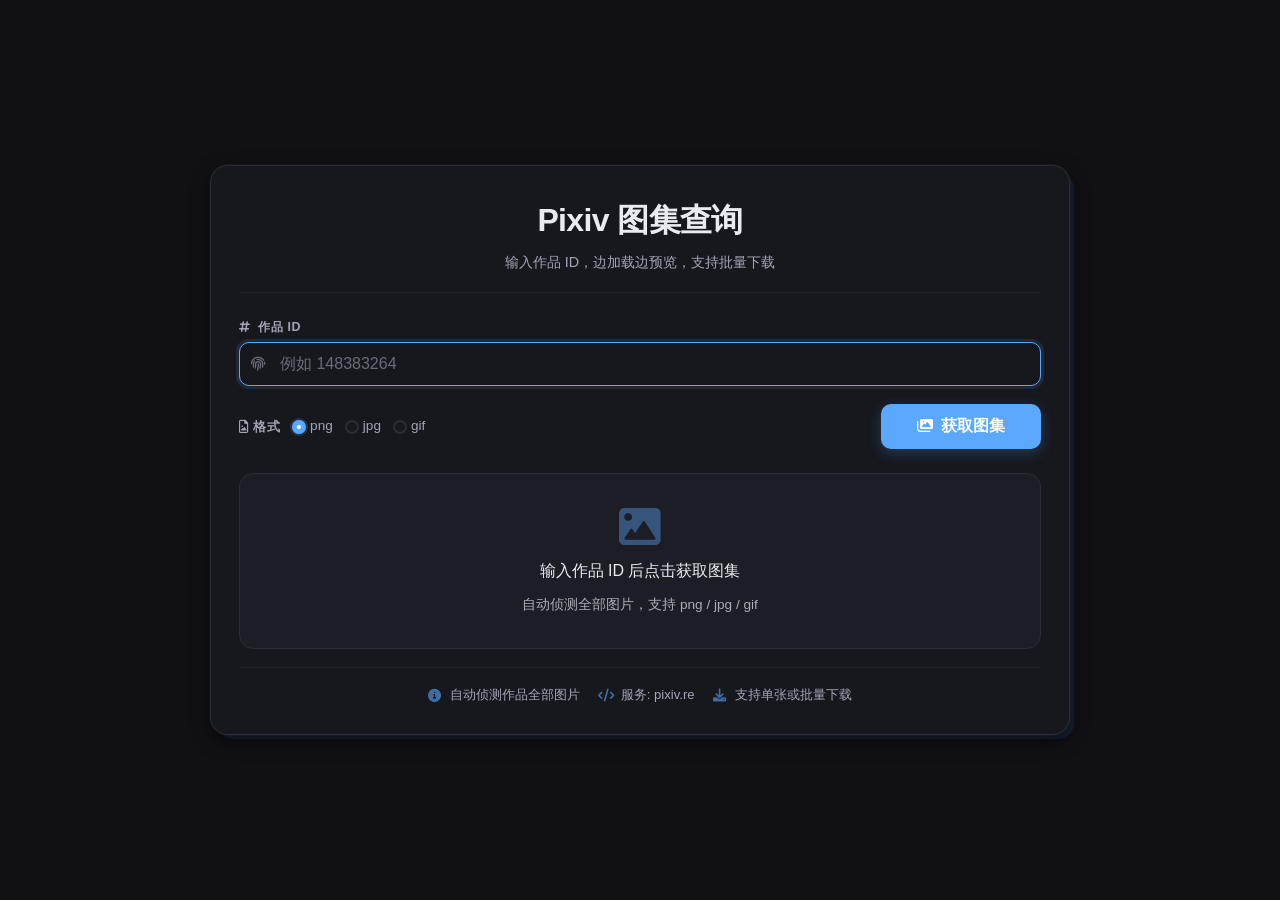
==== commit a96099a4: "feat: 添加图集自动查找" ====
--- a/pixiv图片检索/index.html
+++ b/pixiv图片检索/index.html
@@ -3,12 +3,11 @@
 <head>
     <meta charset="utf-8" />
     <meta name="viewport" content="width=device-width, initial-scale=1.0" />
-    <title>Pixiv 图片查询</title>
+    <title>Pixiv 图集查询 · 流式加载</title>
     <link rel="stylesheet" href="https://cdnjs.cloudflare.com/ajax/libs/font-awesome/6.0.0-beta3/css/all.min.css" />
     <style>
         :root {
             color-scheme: dark;
-
             --bg-color: #101015;
             --surface-color: #17171e;
             --surface-color-secondary: #1d1d26;
@@ -23,28 +22,23 @@
             --shadow-color: rgba(0, 0, 0, 0.5);
             --shadow-color-dark: rgba(0, 0, 0, 0.7);
             --shadow-color-offset: rgba(var(--accent-rgb), 0.1);
-
             --font-display: "Avenir Next", "Futura", "PingFang SC", "Hiragino Sans GB", "Microsoft YaHei", sans-serif;
             --font-sans: -apple-system, BlinkMacSystemFont, "Segoe UI", "PingFang SC", "Hiragino Sans GB", "Microsoft YaHei", sans-serif;
             --font-mono: "SF Mono", "Fira Code", "Consolas", monospace;
-
             --radius-sm: 6px;
             --radius-md: 10px;
             --radius-lg: 14px;
             --radius-xl: 18px;
             --radius-full: 9999px;
-
             --shadow-sm: 0 1px 3px var(--shadow-color);
             --shadow-md: 0 6px 18px var(--shadow-color);
             --shadow-lg: 0 16px 32px -8px var(--shadow-color-dark);
             --shadow-offset: 6px 6px 0 -2px var(--shadow-color-offset);
             --shadow-hover: 0 18px 30px -12px var(--shadow-color-dark);
-
             --transition-fast: 0.2s cubic-bezier(0.2, 0.9, 0.4, 1.1);
             --transition-normal: 0.3s cubic-bezier(0.2, 0.9, 0.4, 1.1);
             --transition-bounce: cubic-bezier(0.34, 1.2, 0.64, 1);
-
-            --container-max-width: 780px;
+            --container-max-width: 860px;
             --container-padding: 28px;
         }
 
@@ -93,13 +87,11 @@
             background: var(--bg-color);
         }
 
-        /* ---------- 选中文本 ---------- */
         ::selection {
             background: var(--accent-color);
             color: #fff;
         }
 
-        /* ---------- 焦点环 ---------- */
         :focus-visible {
             outline: none;
             box-shadow: 0 0 0 4px rgba(var(--accent-rgb), 0.18);
@@ -114,9 +106,7 @@
             border-radius: var(--radius-xl);
             box-shadow: 0 0 0 1px rgba(255, 255, 255, 0.03), var(--shadow-md), var(--shadow-offset);
             padding: var(--container-padding);
-            transition: background-color var(--transition-normal),
-                border-color var(--transition-normal),
-                box-shadow var(--transition-normal);
+            transition: background-color var(--transition-normal), border-color var(--transition-normal), box-shadow var(--transition-normal);
             opacity: 0;
             animation: fadeIn 0.5s ease forwards;
         }
@@ -162,11 +152,6 @@
             margin: 0 0 4px 0;
         }
 
-        .app-header h1 i {
-            color: var(--accent-color);
-            margin-right: 6px;
-        }
-
         .app-header .subtitle {
             font-size: 0.9rem;
             color: var(--text-secondary);
@@ -223,9 +208,7 @@
             font-family: var(--font-sans);
             font-size: 0.95rem;
             color: var(--text-color);
-            transition: border-color var(--transition-fast),
-                box-shadow var(--transition-fast),
-                background var(--transition-fast);
+            transition: border-color var(--transition-fast), box-shadow var(--transition-fast), background var(--transition-fast);
         }
 
         .input-group input::placeholder {
@@ -244,74 +227,6 @@
             border-color: var(--accent-light);
         }
 
-        /* ---------- 序号控制（输入框 + 按钮） ---------- */
-        .input-group.seq-input {
-            flex: 0 1 160px;
-            min-width: 140px;
-        }
-
-        .seq-control {
-            display: flex;
-            align-items: center;
-            background: var(--surface-color-secondary);
-            border: 1px solid var(--border-color);
-            border-radius: var(--radius-md);
-            padding: 2px;
-            transition: border-color var(--transition-fast), box-shadow var(--transition-fast);
-        }
-        .seq-control:focus-within {
-            border-color: var(--accent-color);
-            box-shadow: 0 0 0 3px rgba(var(--accent-rgb), 0.12);
-        }
-
-        .seq-control input {
-            width: 48px;
-            padding: 8px 2px;
-            text-align: center;
-            background: transparent;
-            border: none;
-            color: var(--text-color);
-            font-size: 0.95rem;
-            -moz-appearance: textfield;
-            flex: 1;
-        }
-        .seq-control input::-webkit-outer-spin-button,
-        .seq-control input::-webkit-inner-spin-button {
-            -webkit-appearance: none;
-            margin: 0;
-        }
-        .seq-control input:focus {
-            box-shadow: none;
-            background: transparent;
-        }
-
-        .seq-btn {
-            background: transparent;
-            border: none;
-            color: var(--text-secondary);
-            padding: 6px 8px;
-            border-radius: var(--radius-sm);
-            cursor: pointer;
-            font-size: 0.9rem;
-            transition: all var(--transition-fast);
-            display: flex;
-            align-items: center;
-            justify-content: center;
-            min-width: 30px;
-            user-select: none;
-        }
-        .seq-btn:hover {
-            background: rgba(var(--accent-rgb), 0.12);
-            color: var(--accent-color);
-        }
-        .seq-btn:active {
-            transform: scale(0.92);
-        }
-        .seq-btn i {
-            font-size: 0.8rem;
-        }
-
-        /* ---------- 格式选择 + 查询按钮 ---------- */
         .action-row {
             display: flex;
             flex-wrap: wrap;
@@ -359,9 +274,7 @@
             margin: 0;
             position: relative;
             cursor: pointer;
-            transition: border-color var(--transition-fast),
-                background var(--transition-fast),
-                box-shadow var(--transition-fast);
+            transition: border-color var(--transition-fast), background var(--transition-fast), box-shadow var(--transition-fast);
             flex-shrink: 0;
         }
 
@@ -383,15 +296,6 @@
             border-radius: 50%;
         }
 
-        .format-option input[type="radio"]:focus-visible {
-            box-shadow: 0 0 0 3px rgba(var(--accent-rgb), 0.2);
-        }
-
-        .format-option .ext {
-            font-weight: 500;
-        }
-
-        /* ---------- 查询按钮 ---------- */
         .btn-query {
             display: inline-flex;
             align-items: center;
@@ -406,9 +310,7 @@
             font-size: 0.95rem;
             font-weight: 600;
             cursor: pointer;
-            transition: transform var(--transition-fast),
-                background var(--transition-fast),
-                box-shadow var(--transition-fast);
+            transition: transform var(--transition-fast), background var(--transition-fast), box-shadow var(--transition-fast);
             box-shadow: 0 4px 14px rgba(var(--accent-rgb), 0.25);
             margin-left: auto;
             flex-shrink: 0;
@@ -428,6 +330,7 @@
             font-size: 0.9rem;
         }
 
+        /* ========== 图集展示区域 ========== */
         .image-section {
             margin: 18px 0 14px 0;
             border-radius: var(--radius-lg);
@@ -436,48 +339,26 @@
             border: 1px solid var(--border-color);
             min-height: 120px;
             display: flex;
-            align-items: center;
-            justify-content: center;
+            flex-direction: column;
             position: relative;
             transition: border-color var(--transition-normal);
         }
 
-        .image-section .image-wrapper {
-            width: 100%;
-            display: flex;
-            align-items: center;
-            justify-content: center;
-            padding: 16px;
-        }
-
-        .image-section img {
-            max-width: 100%;
-            max-height: 70vh;
-            border-radius: var(--radius-md);
-            display: block;
-            box-shadow: var(--shadow-sm);
-            transition: opacity 0.4s ease, transform 0.4s var(--transition-bounce);
-            opacity: 0;
-            transform: scale(0.96);
-        }
-
-        .image-section img.loaded {
-            opacity: 1;
-            transform: scale(1);
-        }
-
-        .image-section .placeholder {
-            color: var(--text-secondary);
-            font-size: 0.95rem;
+        .image-section .placeholder,
+        .image-section .loading-state,
+        .image-section .error-state {
             padding: 32px 20px;
             text-align: center;
             display: flex;
             flex-direction: column;
             align-items: center;
             gap: 10px;
-        }
-
-        .image-section .placeholder i {
+            flex: 1;
+            justify-content: center;
+        }
+
+        .image-section .placeholder i,
+        .image-section .error-state i {
             font-size: 2.6rem;
             color: var(--accent-color);
             opacity: 0.4;
@@ -486,16 +367,6 @@
         .image-section .placeholder .hint {
             font-size: 0.85rem;
             opacity: 0.7;
-        }
-
-        /* 加载状态 */
-        .image-section .loading-state {
-            display: none;
-            flex-direction: column;
-            align-items: center;
-            gap: 12px;
-            padding: 32px 20px;
-            color: var(--text-secondary);
         }
 
         .image-section .loading-state .spinner {
@@ -515,27 +386,11 @@
 
         .image-section .loading-state .loading-text {
             font-size: 0.9rem;
-        }
-
-        /* 错误状态 */
+            color: var(--text-secondary);
+        }
+
         .image-section .error-state {
-            display: none;
-            flex-direction: column;
-            align-items: center;
-            gap: 8px;
-            padding: 32px 20px;
             color: #e05a50;
-        }
-
-        .image-section .error-state i {
-            font-size: 2.2rem;
-            opacity: 0.7;
-        }
-
-        .image-section .error-state .error-text {
-            font-size: 0.95rem;
-            text-align: center;
-            max-width: 360px;
         }
 
         .image-section .error-state .error-detail {
@@ -546,262 +401,230 @@
             opacity: 0.7;
         }
 
-        .history-section {
-            margin: 18px 0 12px 0;
-            padding: 14px 0 6px 0;
-            border-top: 1px solid var(--border-light);
-            transition: opacity var(--transition-normal);
-        }
-
-        .history-header {
-            display: flex;
-            align-items: center;
-            justify-content: space-between;
-            margin-bottom: 12px;
-            padding: 0 4px;
-        }
-
-        .history-title {
+        /* 图集视图 */
+        .gallery-view {
+            display: none;
+            flex-direction: column;
+            width: 100%;
+        }
+
+        .gallery-main {
+            position: relative;
+            background: var(--bg-color);
+            min-height: 300px;
+            display: flex;
+            flex-direction: column;
+            align-items: center;
+            justify-content: center;
+            padding: 20px 16px 16px;
+            border-bottom: 1px solid var(--border-color);
+        }
+
+        .main-image-container {
+            position: relative;
+            width: 100%;
+            max-width: 600px;
+            margin: 0 auto;
+            display: flex;
+            align-items: center;
+            justify-content: center;
+        }
+
+        .main-image-container img {
+            max-width: 100%;
+            max-height: 60vh;
+            border-radius: var(--radius-md);
+            box-shadow: var(--shadow-sm);
+            opacity: 0;
+            transform: scale(0.96);
+            transition: opacity 0.4s ease, transform 0.4s var(--transition-bounce);
+        }
+
+        .main-image-container img.loaded {
+            opacity: 1;
+            transform: scale(1);
+        }
+
+        .nav-btn {
+            position: absolute;
+            top: 50%;
+            transform: translateY(-50%);
+            width: 40px;
+            height: 40px;
+            border-radius: 50%;
+            background: rgba(0, 0, 0, 0.6);
+            border: 1px solid var(--border-color);
+            color: #fff;
+            cursor: pointer;
+            display: flex;
+            align-items: center;
+            justify-content: center;
+            transition: all var(--transition-fast);
+            backdrop-filter: blur(4px);
+            z-index: 5;
+        }
+
+        .nav-btn:hover {
+            background: rgba(var(--accent-rgb), 0.3);
+            border-color: var(--accent-color);
+        }
+
+        .nav-btn:active {
+            transform: translateY(-50%) scale(0.92);
+        }
+
+        .prev-btn {
+            left: 10px;
+        }
+
+        .next-btn {
+            right: 10px;
+        }
+
+        .image-counter {
+            position: absolute;
+            bottom: 8px;
+            left: 50%;
+            transform: translateX(-50%);
+            background: rgba(0, 0, 0, 0.7);
+            color: #fff;
+            padding: 2px 12px;
+            border-radius: var(--radius-full);
+            font-size: 0.8rem;
+            backdrop-filter: blur(4px);
+            letter-spacing: 0.05em;
+        }
+
+        .main-actions {
+            display: flex;
+            gap: 12px;
+            margin-top: 16px;
+            flex-wrap: wrap;
+            justify-content: center;
+        }
+
+        .btn-download,
+        .btn-download-all {
+            padding: 8px 20px;
+            border-radius: var(--radius-md);
+            border: 1px solid var(--border-color);
+            background: var(--surface-color);
+            color: var(--text-color);
+            font-family: var(--font-sans);
             font-size: 0.85rem;
-            font-weight: 600;
-            color: var(--text-secondary);
-            display: flex;
-            align-items: center;
-            gap: 8px;
-            letter-spacing: 0.02em;
-        }
-
-        .history-title i {
-            color: var(--accent-color);
-            opacity: 0.6;
-            font-size: 0.9rem;
-        }
-
-        .history-title .count {
-            font-weight: 400;
-            font-size: 0.7rem;
-            color: var(--text-secondary);
-            opacity: 0.6;
-            margin-left: 2px;
-        }
-
-        .history-actions {
-            display: flex;
-            gap: 6px;
-        }
-
-        .history-clear {
-            background: transparent;
-            border: none;
-            color: var(--text-secondary);
-            font-size: 0.75rem;
-            padding: 4px 10px;
-            border-radius: var(--radius-sm);
+            font-weight: 500;
             cursor: pointer;
             transition: all var(--transition-fast);
-            display: flex;
-            align-items: center;
-            gap: 4px;
-            font-family: var(--font-sans);
-            opacity: 0.6;
-        }
-
-        .history-clear:hover {
-            background: rgba(224, 90, 80, 0.12);
-            color: #e05a50;
-            opacity: 1;
-        }
-
-        .history-clear i {
-            font-size: 0.7rem;
-        }
-
-        /* 历史滚动容器 */
-        .history-scroll {
-            display: flex;
-            gap: 12px;
-            overflow-x: auto;
-            padding: 4px 4px 12px 4px;
-            scroll-behavior: smooth;
-            -webkit-overflow-scrolling: touch;
-            scrollbar-width: thin;
-        }
-
-        .history-scroll::-webkit-scrollbar {
-            height: 4px;
-        }
-        .history-scroll::-webkit-scrollbar-track {
-            background: var(--bg-color);
-            border-radius: var(--radius-full);
-        }
-        .history-scroll::-webkit-scrollbar-thumb {
-            background: var(--border-color);
-            border-radius: var(--radius-full);
-        }
-        .history-scroll::-webkit-scrollbar-thumb:hover {
-            background: var(--accent-color);
-        }
-
-        /* 空状态 */
-        .history-empty {
-            flex: 1;
-            text-align: center;
+            display: inline-flex;
+            align-items: center;
+            gap: 6px;
+        }
+
+        .btn-download:hover,
+        .btn-download-all:hover {
+            background: rgba(var(--accent-rgb), 0.12);
+            border-color: var(--accent-color);
+            color: var(--accent-light);
+            transform: translateY(-1px);
+        }
+
+        .btn-download i,
+        .btn-download-all i {
+            font-size: 0.9rem;
+        }
+
+        /* 加载更多指示器 */
+        .gallery-loading {
+            display: flex;
+            align-items: center;
+            justify-content: center;
+            gap: 8px;
+            padding: 10px 16px;
+            background: rgba(0, 0, 0, 0.25);
             color: var(--text-secondary);
-            font-size: 0.82rem;
-            padding: 16px 0;
-            opacity: 0.5;
-            display: flex;
-            flex-direction: column;
-            align-items: center;
-            gap: 4px;
-        }
-
-        .history-empty i {
-            font-size: 1.4rem;
-            opacity: 0.4;
+            font-size: 0.85rem;
+            border-bottom: 1px solid var(--border-light);
+        }
+
+        .gallery-loading i {
+            font-size: 0.9rem;
             color: var(--accent-color);
         }
 
-        /* 历史卡片 */
-        .history-card {
-            flex: 0 0 96px;
-            width: 96px;
-            background: var(--surface-color-secondary);
+        .gallery-thumbs {
+            display: flex;
+            flex-wrap: wrap;
+            gap: 10px;
+            padding: 16px;
+            justify-content: center;
+            overflow-y: auto;
+            max-height: 200px;
+        }
+
+        .thumb-item {
+            position: relative;
+            width: 100px;
+            height: 100px;
+            border-radius: var(--radius-sm);
+            overflow: hidden;
             border: 2px solid var(--border-color);
-            border-radius: var(--radius-md);
-            overflow: hidden;
             cursor: pointer;
             transition: all var(--transition-fast);
-            position: relative;
-            display: flex;
-            flex-direction: column;
-            box-shadow: var(--shadow-sm);
-        }
-
-        .history-card:hover {
+            background: var(--bg-color);
+            flex-shrink: 0;
+        }
+
+        .thumb-item:hover {
             border-color: var(--accent-color);
-            transform: translateY(-3px) scale(1.02);
-            box-shadow: 0 8px 20px rgba(0, 0, 0, 0.4);
-        }
-
-        .history-card:active {
-            transform: scale(0.95);
-        }
-
-        .history-card.active {
+            transform: translateY(-2px);
+            box-shadow: 0 4px 12px rgba(0, 0, 0, 0.3);
+        }
+
+        .thumb-item.active {
             border-color: var(--accent-color);
-            box-shadow: 0 0 0 3px rgba(var(--accent-rgb), 0.2), var(--shadow-sm);
-        }
-
-        .history-card .thumb-wrap {
-            width: 100%;
-            height: 72px;
-            background: var(--bg-color);
-            display: flex;
-            align-items: center;
-            justify-content: center;
-            overflow: hidden;
-            position: relative;
-            flex-shrink: 0;
-        }
-
-        .history-card .thumb-wrap img {
+            box-shadow: 0 0 0 3px rgba(var(--accent-rgb), 0.25);
+        }
+
+        .thumb-item img {
             width: 100%;
             height: 100%;
             object-fit: cover;
+            display: block;
+            opacity: 0;
             transition: opacity 0.3s ease;
-            display: block;
-        }
-
-        .history-card .thumb-wrap img.loaded {
+        }
+
+        .thumb-item img.loaded {
             opacity: 1;
         }
 
-        .history-card .thumb-wrap .thumb-placeholder {
-            color: var(--text-secondary);
-            font-size: 1.6rem;
-            opacity: 0.25;
+        .thumb-download {
             position: absolute;
-            top: 50%;
-            left: 50%;
-            transform: translate(-50%, -50%);
-        }
-
-        .history-card .card-info {
-            padding: 4px 6px 6px 6px;
-            text-align: center;
-            font-size: 0.6rem;
-            line-height: 1.4;
-            color: var(--text-secondary);
-            flex: 1;
-            display: flex;
-            flex-direction: column;
-            justify-content: center;
-            min-height: 32px;
-            background: rgba(0, 0, 0, 0.2);
-        }
-
-        .history-card .card-info .card-pid {
-            font-weight: 600;
-            color: var(--text-color);
-            font-size: 0.65rem;
-            letter-spacing: 0.01em;
-            white-space: nowrap;
-            overflow: hidden;
-            text-overflow: ellipsis;
-        }
-
-        .history-card .card-info .card-seq {
-            font-size: 0.55rem;
-            opacity: 0.7;
-            display: flex;
-            align-items: center;
-            justify-content: center;
-            gap: 4px;
-        }
-
-        .history-card .card-info .card-seq i {
-            font-size: 0.45rem;
-            opacity: 0.5;
-        }
-
-        .history-card .card-info .card-format {
-            font-size: 0.5rem;
-            opacity: 0.5;
-            text-transform: uppercase;
-            margin-top: 1px;
-        }
-
-        /* 卡片删除按钮（悬停显示） */
-        .history-card .card-remove {
-            position: absolute;
-            top: 2px;
-            right: 2px;
+            top: 4px;
+            right: 4px;
+            width: 22px;
+            height: 22px;
             background: rgba(0, 0, 0, 0.7);
             border: none;
-            color: #e05a50;
-            width: 18px;
-            height: 18px;
             border-radius: 50%;
+            color: #fff;
+            font-size: 0.6rem;
             display: flex;
             align-items: center;
             justify-content: center;
             cursor: pointer;
-            font-size: 0.5rem;
             opacity: 0;
-            transition: opacity var(--transition-fast), transform var(--transition-fast);
-            padding: 0;
-            backdrop-filter: blur(4px);
-        }
-
-        .history-card:hover .card-remove {
-            opacity: 0.8;
-        }
-
-        .history-card .card-remove:hover {
-            opacity: 1;
-            transform: scale(1.15);
-            background: rgba(224, 90, 80, 0.3);
+            transition: opacity var(--transition-fast);
+            backdrop-filter: blur(2px);
+        }
+
+        .thumb-item:hover .thumb-download {
+            opacity: 0.85;
+        }
+
+        .thumb-download:hover {
+            opacity: 1 !important;
+            background: var(--accent-color);
         }
 
         .footer-info {
@@ -859,10 +682,6 @@
                 flex: 1 1 auto;
                 min-width: unset;
             }
-            .input-group.seq-input {
-                flex: 1 1 auto;
-                min-width: unset;
-            }
 
             .action-row {
                 flex-direction: column;
@@ -878,8 +697,28 @@
                 padding: 12px;
             }
 
-            .image-section img {
-                max-height: 50vh;
+            .main-image-container img {
+                max-height: 40vh;
+            }
+
+            .gallery-thumbs {
+                max-height: 160px;
+                padding: 10px;
+            }
+            .thumb-item {
+                width: 80px;
+                height: 80px;
+            }
+
+            .nav-btn {
+                width: 34px;
+                height: 34px;
+            }
+
+            .btn-download,
+            .btn-download-all {
+                padding: 6px 14px;
+                font-size: 0.8rem;
             }
 
             .footer-info {
@@ -889,30 +728,12 @@
             .footer-info .tips {
                 justify-content: center;
             }
-
-            .history-card {
-                flex: 0 0 80px;
-                width: 80px;
-            }
-            .history-card .thumb-wrap {
-                height: 60px;
-            }
-            .history-card .card-info {
-                font-size: 0.5rem;
-                min-height: 28px;
-                padding: 3px 4px 4px 4px;
-            }
-            .history-card .card-info .card-pid {
-                font-size: 0.55rem;
-            }
-            .history-card .card-info .card-seq {
-                font-size: 0.45rem;
-            }
         }
 
         @media (min-width: 581px) and (max-width: 768px) {
-            .input-group.seq-input {
-                flex: 0 1 160px;
+            .thumb-item {
+                width: 90px;
+                height: 90px;
             }
         }
 
@@ -928,16 +749,12 @@
                 padding: 12px 36px;
                 font-size: 1rem;
             }
-            .history-card {
-                flex: 0 0 110px;
+            .thumb-item {
                 width: 110px;
-            }
-            .history-card .thumb-wrap {
-                height: 82px;
-            }
-        }
-
-        /* ---------- 减少动画偏好 ---------- */
+                height: 110px;
+            }
+        }
+
         @media (prefers-reduced-motion: reduce) {
             *,
             *::before,
@@ -964,17 +781,14 @@
 <body>
 
     <main class="container" role="main">
-        <!-- 头部 -->
         <header class="app-header">
-            <h1>Pixiv 图片查询</h1>
-            <p class="subtitle">输入作品 ID，使用序号切换多图</p>
+            <h1>Pixiv 图集查询</h1>
+            <p class="subtitle">输入作品 ID，边加载边预览，支持批量下载</p>
         </header>
 
-        <!-- 搜索区域 -->
         <section class="search-section" aria-label="图片查询表单">
             <form id="searchForm" autocomplete="off" novalidate>
                 <div class="input-row">
-                    <!-- 作品 ID -->
                     <div class="input-group">
                         <label for="pidInput"><i class="fas fa-hashtag" style="margin-right:4px;"></i> 作品 ID</label>
                         <div class="input-wrap">
@@ -988,31 +802,9 @@
                             />
                         </div>
                     </div>
-
-                    <!-- 图片序号（含切换按钮） -->
-                    <div class="input-group seq-input">
-                        <label for="seqInput"><i class="fas fa-layer-group"></i> 第几张</label>
-                        <div class="seq-control">
-                            <button type="button" class="seq-btn" id="seqDec" aria-label="上一张">
-                                <i class="fas fa-chevron-left"></i>
-                            </button>
-                            <input
-                            type="number"
-                            id="seqInput"
-                            placeholder="1"
-                            min="1"
-                            step="1"
-                            value="1"
-                            />
-                            <button type="button" class="seq-btn" id="seqInc" aria-label="下一张">
-                                <i class="fas fa-chevron-right"></i>
-                            </button>
-                        </div>
-                    </div>
                 </div>
 
                 <div class="action-row">
-                    <!-- 图片格式 -->
                     <div class="format-group" role="radiogroup" aria-label="图片格式">
                         <span class="format-label"><i class="far fa-file-image"></i> 格式</span>
                         <label class="format-option">
@@ -1030,72 +822,64 @@
                     </div>
 
                     <button type="submit" class="btn-query" id="queryBtn">
-                        <i class="fas fa-search"></i> 查询
+                        <i class="fas fa-images"></i> 获取图集
                     </button>
                 </div>
             </form>
         </section>
 
-        <!-- 图片展示 -->
-        <section class="image-section" id="imageSection" aria-label="图片展示">
-            <!-- 占位 -->
+        <section class="image-section" id="imageSection" aria-label="图集展示">
             <div class="placeholder" id="placeholder">
                 <i class="fas fa-image"></i>
-                <span>输入作品 ID 后点击查询</span>
-                <span class="hint">支持 png / jpg / gif 格式</span>
+                <span>输入作品 ID 后点击获取图集</span>
+                <span class="hint">自动侦测全部图片，支持 png / jpg / gif</span>
             </div>
 
-            <!-- 加载中 -->
             <div class="loading-state" id="loadingState">
                 <div class="spinner" role="status"></div>
-                <span class="loading-text">加载中…</span>
+                <span class="loading-text" id="loadingText">正在侦测图集…</span>
             </div>
 
-            <!-- 错误 -->
             <div class="error-state" id="errorState">
                 <i class="fas fa-exclamation-triangle"></i>
-                <span class="error-text" id="errorText">图片加载失败</span>
+                <span class="error-text" id="errorText">图集加载失败</span>
                 <span class="error-detail" id="errorDetail"></span>
             </div>
 
-            <!-- 图片 -->
-            <div class="image-wrapper" id="imageWrapper" style="display:none;">
-                <img id="resultImage" src="" alt="Pixiv 图片" />
+            <div class="gallery-view" id="galleryView" style="display:none;">
+                <div class="gallery-main">
+                    <div class="main-image-container">
+                        <img id="mainImage" src="" alt="Pixiv 图片" />
+                        <button class="nav-btn prev-btn" id="prevBtn" aria-label="上一张">
+                            <i class="fas fa-chevron-left"></i>
+                        </button>
+                        <button class="nav-btn next-btn" id="nextBtn" aria-label="下一张">
+                            <i class="fas fa-chevron-right"></i>
+                        </button>
+                        <div class="image-counter" id="imageCounter">0 / 0</div>
+                    </div>
+                    <div class="main-actions">
+                        <button class="btn-download" id="downloadCurrentBtn">
+                            <i class="fas fa-download"></i> 下载当前
+                        </button>
+                        <button class="btn-download-all" id="downloadAllBtn">
+                            <i class="fas fa-file-archive"></i> 下载全部
+                        </button>
+                    </div>
+                </div>
+                <div class="gallery-loading" id="galleryLoading" style="display:none;">
+                    <i class="fas fa-spinner fa-spin"></i>
+                    <span id="galleryLoadingText">正在加载更多图片…</span>
+                </div>
+                <div class="gallery-thumbs" id="galleryThumbs"></div>
             </div>
         </section>
 
-        <!-- ==========================================
-        历史记录窗格 (新增)
-        ========================================== -->
-        <section class="history-section" id="historySection" aria-label="历史记录">
-            <div class="history-header">
-                <span class="history-title">
-                    <i class="fas fa-clock-rotate-left"></i> 历史记录
-                    <span class="count" id="historyCount">(0)</span>
-                </span>
-                <div class="history-actions">
-                    <button type="button" class="history-clear" id="clearHistory" title="清空所有历史记录">
-                        <i class="fas fa-trash-alt"></i> 清空
-                    </button>
-                </div>
-            </div>
-            <div class="history-scroll" id="historyScroll">
-                <!-- 空状态 -->
-                <div class="history-empty" id="historyEmpty">
-                    <i class="fas fa-images"></i>
-                    <span>暂无历史记录</span>
-                    <span style="font-size:0.7rem;opacity:0.6;">查询图片后将自动记录</span>
-                </div>
-                <!-- 动态卡片由 JS 渲染 -->
-            </div>
-        </section>
-
-        <!-- 底部信息 -->
         <footer class="footer-info">
             <div class="tips">
-                <span><i class="fas fa-info-circle"></i> 多图作品使用序号切换</span>
+                <span><i class="fas fa-info-circle"></i> 自动侦测作品全部图片</span>
                 <span><i class="fas fa-code"></i> 服务: pixiv.re</span>
-                <span><i class="fas fa-clock"></i> 历史记录保存最近 20 张</span>
+                <span><i class="fas fa-download"></i> 支持单张或批量下载</span>
             </div>
         </footer>
     </main>
@@ -1106,25 +890,27 @@
 
             const form = document.getElementById('searchForm');
             const pidInput = document.getElementById('pidInput');
-            const seqInput = document.getElementById('seqInput');
             const queryBtn = document.getElementById('queryBtn');
             const placeholder = document.getElementById('placeholder');
             const loadingState = document.getElementById('loadingState');
+            const loadingText = document.getElementById('loadingText');
             const errorState = document.getElementById('errorState');
             const errorText = document.getElementById('errorText');
             const errorDetail = document.getElementById('errorDetail');
-            const imageWrapper = document.getElementById('imageWrapper');
-            const resultImage = document.getElementById('resultImage');
-
-            // 历史记录 DOM
-            const historyScroll = document.getElementById('historyScroll');
-            const historyEmpty = document.getElementById('historyEmpty');
-            const historyCount = document.getElementById('historyCount');
-            const clearHistoryBtn = document.getElementById('clearHistory');
-
-            let historyItems = [];
-            const MAX_HISTORY = 20;
-            let currentDisplayKey = ''; // 用于高亮当前显示的图片
+            const galleryView = document.getElementById('galleryView');
+            const mainImage = document.getElementById('mainImage');
+            const prevBtn = document.getElementById('prevBtn');
+            const nextBtn = document.getElementById('nextBtn');
+            const imageCounter = document.getElementById('imageCounter');
+            const downloadCurrentBtn = document.getElementById('downloadCurrentBtn');
+            const downloadAllBtn = document.getElementById('downloadAllBtn');
+            const galleryThumbs = document.getElementById('galleryThumbs');
+            const galleryLoading = document.getElementById('galleryLoading');
+            const galleryLoadingText = document.getElementById('galleryLoadingText');
+
+            let currentImages = [];
+            let currentIndex = 0;
+            let isLoading = false;
 
             function getSelectedFormat() {
                 const radios = document.querySelectorAll('input[name="imgFormat"]');
@@ -1134,226 +920,295 @@
                 return 'png';
             }
 
-            function generateKey(pid, seq) {
-                return pid + '|' + seq;
-            }
-
             function resetStates() {
                 placeholder.style.display = 'flex';
                 loadingState.style.display = 'none';
                 errorState.style.display = 'none';
-                imageWrapper.style.display = 'none';
-                resultImage.classList.remove('loaded');
-                resultImage.src = '';
-                resultImage.alt = '';
-            }
-
-            function showLoading() {
+                galleryView.style.display = 'none';
+                galleryLoading.style.display = 'none';
+                mainImage.classList.remove('loaded');
+                mainImage.src = '';
+                mainImage.alt = '';
+                galleryThumbs.innerHTML = '';
+                currentImages = [];
+                currentIndex = 0;
+                imageCounter.textContent = '0 / 0';
+            }
+
+            function showLoading(message) {
                 placeholder.style.display = 'none';
                 loadingState.style.display = 'flex';
                 errorState.style.display = 'none';
-                imageWrapper.style.display = 'none';
+                galleryView.style.display = 'none';
+                galleryLoading.style.display = 'none';
+                loadingText.textContent = message || '加载中…';
             }
 
             function showError(message, detail) {
                 placeholder.style.display = 'none';
                 loadingState.style.display = 'none';
                 errorState.style.display = 'flex';
-                imageWrapper.style.display = 'none';
-                errorText.textContent = message || '图片加载失败';
+                galleryView.style.display = 'none';
+                galleryLoading.style.display = 'none';
+                errorText.textContent = message || '加载失败';
                 errorDetail.textContent = detail || '';
             }
 
-            function showImage(src) {
+            function showGallery(images) {
                 placeholder.style.display = 'none';
                 loadingState.style.display = 'none';
                 errorState.style.display = 'none';
-                imageWrapper.style.display = 'flex';
-
-                resultImage.classList.remove('loaded');
-                resultImage.alt = 'Pixiv 图片';
-
-                const img = resultImage;
-                img.src = src;
-
+                galleryView.style.display = 'flex';
+                galleryLoading.style.display = 'none';
+
+                currentImages = images;
+                currentIndex = 0;
+                renderMainImage();
+                renderThumbs();
+            }
+
+            function addImageToGallery(imgData) {
+                currentImages.push(imgData);
+                const index = currentImages.length - 1;
+
+                // 创建缩略图元素
+                const thumb = document.createElement('div');
+                thumb.className = 'thumb-item';
+                thumb.dataset.index = index;
+
+                const img = document.createElement('img');
+                img.src = imgData.url;
+                img.alt = `缩略图 ${index + 1}`;
+                img.loading = 'lazy';
                 img.onload = function() {
                     img.classList.add('loaded');
                 };
-
-                img.onerror = function() {
-                    if (!img.complete || img.naturalWidth === 0) {
-                        showError('图片加载失败', '请检查作品 ID 和序号是否正确');
+                thumb.appendChild(img);
+
+                const dlBtn = document.createElement('button');
+                dlBtn.className = 'thumb-download';
+                dlBtn.innerHTML = '<i class="fas fa-download"></i>';
+                dlBtn.title = '下载此图';
+                dlBtn.setAttribute('aria-label', '下载此图');
+                dlBtn.addEventListener('click', function(e) {
+                    e.stopPropagation();
+                    downloadImage(imgData.url, `${imgData.pid}-${imgData.seq}.${imgData.format}`);
+                });
+                thumb.appendChild(dlBtn);
+
+                thumb.addEventListener('click', function() {
+                    if (currentIndex !== index) {
+                        currentIndex = index;
+                        renderMainImage();
+                        updateThumbActive();
                     }
+                });
+
+                galleryThumbs.appendChild(thumb);
+
+                // 更新计数器
+                imageCounter.textContent = `${currentIndex + 1} / ${currentImages.length}`;
+                // 更新加载提示文字
+                galleryLoadingText.textContent = `正在加载更多图片…（已加载 ${currentImages.length} 张）`;
+            }
+
+            function renderMainImage() {
+                if (!currentImages.length) return;
+                const imgData = currentImages[currentIndex];
+                mainImage.classList.remove('loaded');
+                mainImage.src = imgData.url;
+                mainImage.alt = `PID: ${imgData.pid} #${imgData.seq}`;
+                imageCounter.textContent = `${currentIndex + 1} / ${currentImages.length}`;
+
+                mainImage.onload = function() {
+                    mainImage.classList.add('loaded');
                 };
-
-                if (img.complete && img.naturalWidth > 0) {
-                    img.classList.add('loaded');
-                }
-            }
-
-            function addHistory(pid, seq, format, url) {
-                const key = generateKey(pid, seq);
-
-                // 如果已存在，更新并移到最前面
-                const existingIndex = historyItems.findIndex(item => item.key === key);
-                if (existingIndex !== -1) {
-                    const item = historyItems[existingIndex];
-                    item.format = format;
-                    item.url = url;
-                    item.timestamp = Date.now();
-                    // 移到最前面
-                    historyItems.splice(existingIndex, 1);
-                    historyItems.unshift(item);
-                } else {
-                    // 新增
-                    const newItem = {
-                        key: key,
-                        pid: pid,
-                        seq: seq,
-                        format: format,
-                        url: url,
-                        timestamp: Date.now()
-                    };
-                    historyItems.unshift(newItem);
-
-                    // 超过最大数量，移除最旧的
-                    if (historyItems.length > MAX_HISTORY) {
-                        historyItems.pop();
-                    }
-                }
-
-                // 更新当前显示标识
-                currentDisplayKey = key;
-
-                renderHistory();
-            }
-
-            function removeHistoryItem(key) {
-                historyItems = historyItems.filter(item => item.key !== key);
-                if (currentDisplayKey === key) {
-                    currentDisplayKey = '';
-                }
-                renderHistory();
-            }
-
-            function clearAllHistory() {
-                historyItems = [];
-                currentDisplayKey = '';
-                renderHistory();
-            }
-
-            function renderHistory() {
-                // 清空滚动容器（保留空状态元素）
-                const cards = historyScroll.querySelectorAll('.history-card');
-                cards.forEach(el => el.remove());
-
-                // 更新计数
-                historyCount.textContent = '(' + historyItems.length + ')';
-
-                // 显示/隐藏空状态
-                if (historyItems.length === 0) {
-                    historyEmpty.style.display = 'flex';
-                } else {
-                    historyEmpty.style.display = 'none';
-                }
-
-                // 渲染卡片
-                historyItems.forEach((item, index) => {
-                    const card = document.createElement('div');
-                    card.className = 'history-card';
-                    if (item.key === currentDisplayKey) {
-                        card.classList.add('active');
-                    }
-                    card.dataset.key = item.key;
-                    card.dataset.index = index;
-
-                    // 缩略图区域
-                    const thumbWrap = document.createElement('div');
-                    thumbWrap.className = 'thumb-wrap';
+                mainImage.onerror = function() {
+                    mainImage.classList.remove('loaded');
+                };
+            }
+
+            function renderThumbs() {
+                galleryThumbs.innerHTML = '';
+                currentImages.forEach((imgData, index) => {
+                    const thumb = document.createElement('div');
+                    thumb.className = 'thumb-item' + (index === currentIndex ? ' active' : '');
+                    thumb.dataset.index = index;
 
                     const img = document.createElement('img');
-                    img.src = item.url;
-                    img.alt = 'PID: ' + item.pid + ' #' + item.seq;
+                    img.src = imgData.url;
+                    img.alt = `缩略图 ${index + 1}`;
                     img.loading = 'lazy';
                     img.onload = function() {
                         img.classList.add('loaded');
                     };
-                    img.onerror = function() {
-                        // 加载失败显示占位
-                        img.style.display = 'none';
-                        const placeholderIcon = document.createElement('i');
-                        placeholderIcon.className = 'fas fa-image thumb-placeholder';
-                        thumbWrap.appendChild(placeholderIcon);
+                    thumb.appendChild(img);
+
+                    const dlBtn = document.createElement('button');
+                    dlBtn.className = 'thumb-download';
+                    dlBtn.innerHTML = '<i class="fas fa-download"></i>';
+                    dlBtn.title = '下载此图';
+                    dlBtn.setAttribute('aria-label', '下载此图');
+                    dlBtn.addEventListener('click', function(e) {
+                        e.stopPropagation();
+                        downloadImage(imgData.url, `${imgData.pid}-${imgData.seq}.${imgData.format}`);
+                    });
+                    thumb.appendChild(dlBtn);
+
+                    thumb.addEventListener('click', function() {
+                        if (currentIndex !== index) {
+                            currentIndex = index;
+                            renderMainImage();
+                            updateThumbActive();
+                        }
+                    });
+
+                    galleryThumbs.appendChild(thumb);
+                });
+
+                const activeThumb = galleryThumbs.querySelector('.thumb-item.active');
+                if (activeThumb) {
+                    activeThumb.scrollIntoView({ block: 'nearest', inline: 'nearest' });
+                }
+            }
+
+            function updateThumbActive() {
+                const thumbs = galleryThumbs.querySelectorAll('.thumb-item');
+                thumbs.forEach((thumb, idx) => {
+                    if (idx === currentIndex) {
+                        thumb.classList.add('active');
+                    } else {
+                        thumb.classList.remove('active');
+                    }
+                });
+                const activeThumb = galleryThumbs.querySelector('.thumb-item.active');
+                if (activeThumb) {
+                    activeThumb.scrollIntoView({ block: 'nearest', inline: 'nearest' });
+                }
+            }
+
+            function downloadImage(url, filename) {
+                fetch(url)
+                    .then(res => {
+                        if (!res.ok) throw new Error('HTTP ' + res.status);
+                        return res.blob();
+                    })
+                    .then(blob => {
+                        const blobUrl = URL.createObjectURL(blob);
+                        const a = document.createElement('a');
+                        a.href = blobUrl;
+                        a.download = filename;
+                        document.body.appendChild(a);
+                        a.click();
+                        a.remove();
+                        setTimeout(() => URL.revokeObjectURL(blobUrl), 1000);
+                    })
+                    .catch(() => {
+                        // 如果 fetch 失败（跨域等），直接打开原图
+                        window.open(url, '_blank');
+                    });
+            }
+
+            function downloadAllImages() {
+                if (!currentImages.length) return;
+                let delay = 0;
+                currentImages.forEach((imgData, i) => {
+                    setTimeout(() => {
+                        downloadImage(imgData.url, `${imgData.pid}-${imgData.seq}.${imgData.format}`);
+                    }, delay);
+                    delay += 350; // 间隔350ms避免浏览器拦截
+                });
+            }
+
+            function testImage(url) {
+                return new Promise((resolve) => {
+                    const img = new Image();
+                    const timeout = setTimeout(() => {
+                        img.src = '';
+                        resolve(false);
+                    }, 8000);
+
+                    img.onload = () => {
+                        clearTimeout(timeout);
+                        resolve(true);
                     };
-                    thumbWrap.appendChild(img);
-
-                    // 信息区域
-                    const info = document.createElement('div');
-                    info.className = 'card-info';
-
-                    const pidSpan = document.createElement('div');
-                    pidSpan.className = 'card-pid';
-                    pidSpan.textContent = item.pid;
-
-                    const seqSpan = document.createElement('div');
-                    seqSpan.className = 'card-seq';
-                    seqSpan.innerHTML = '<i class="fas fa-layer-group"></i> #' + item.seq;
-
-                    const formatSpan = document.createElement('div');
-                    formatSpan.className = 'card-format';
-                    formatSpan.textContent = item.format;
-
-                    info.appendChild(pidSpan);
-                    info.appendChild(seqSpan);
-                    info.appendChild(formatSpan);
-
-                    // 删除按钮
-                    const removeBtn = document.createElement('button');
-                    removeBtn.className = 'card-remove';
-                    removeBtn.innerHTML = '<i class="fas fa-times"></i>';
-                    removeBtn.setAttribute('aria-label', '移除历史记录');
-                    removeBtn.title = '移除这条记录';
-                    removeBtn.addEventListener('click', function(e) {
-                        e.stopPropagation();
-                        removeHistoryItem(item.key);
-                    });
-
-                    card.appendChild(thumbWrap);
-                    card.appendChild(info);
-                    card.appendChild(removeBtn);
-
-                    // 点击卡片加载图片
-                    card.addEventListener('click', function() {
-                        // 更新输入框
-                        pidInput.value = item.pid;
-                        seqInput.value = item.seq;
-                        // 更新格式
+                    img.onerror = () => {
+                        clearTimeout(timeout);
+                        resolve(false);
+                    };
+                    img.src = url;
+                });
+            }
+
+            async function detectImages(pid, preferredFormat, onImageFound) {
+                const formats = [preferredFormat];
+                const allFormats = ['png', 'jpg', 'gif'];
+                allFormats.forEach(f => {
+                    if (!formats.includes(f)) formats.push(f);
+                });
+
+                let detectedFormat = null;
+                let firstImageUrl = null;
+
+                // 查找第一张图片并确定格式
+                for (const fmt of formats) {
+                    const url = `https://pixiv.re/${pid}.${fmt}`;
+                    const success = await testImage(url);
+                    if (success) {
+                        detectedFormat = fmt;
+                        firstImageUrl = url;
+                        // 更新格式选择框
                         const radios = document.querySelectorAll('input[name="imgFormat"]');
                         for (const r of radios) {
-                            if (r.value === item.format) {
+                            if (r.value === fmt) {
                                 r.checked = true;
                                 break;
                             }
                         }
-                        // 执行查询
-                        performQuery(true);
-                    });
-
-                    historyScroll.appendChild(card);
+                        break;
+                    }
+                }
+
+                if (!detectedFormat || !firstImageUrl) {
+                    throw new Error('未找到任何可用格式的图片');
+                }
+
+                // 第一张图片成功，立即通知
+                onImageFound({
+                    pid: pid,
+                    seq: 1,
+                    format: detectedFormat,
+                    url: firstImageUrl
                 });
 
-                // 滚动到最前面（最新）
-                if (historyItems.length > 0) {
-                    historyScroll.scrollLeft = 0;
+                // 继续加载后续序号
+                let consecutiveFails = 0;
+                const maxSeq = 100;
+
+                for (let seq = 2; seq <= maxSeq; seq++) {
+                    const url = `https://pixiv.re/${pid}-${seq}.${detectedFormat}`;
+                    const success = await testImage(url);
+                    if (success) {
+                        const imgData = {
+                            pid: pid,
+                            seq: seq,
+                            format: detectedFormat,
+                            url: url
+                        };
+                        onImageFound(imgData);
+                        consecutiveFails = 0;
+                    } else {
+                        consecutiveFails++;
+                        if (consecutiveFails >= 2) {
+                            break;
+                        }
+                    }
                 }
             }
 
-            let isLoading = false;
-
-            function performQuery(fromHistory) {
+            async function performQuery() {
                 if (isLoading) return;
                 isLoading = true;
-
                 const pid = pidInput.value.trim();
                 if (!pid) {
                     pidInput.focus();
@@ -1365,167 +1220,90 @@
                     return;
                 }
 
-                let seq = parseInt(seqInput.value, 10);
-                if (isNaN(seq) || seq < 1) {
-                    seq = 1;
-                    seqInput.value = 1;
+                const format = getSelectedFormat();
+                resetStates();
+                showLoading('正在侦测第一张图片…');
+
+                let firstImageShown = false;
+
+                try {
+                    await detectImages(pid, format, (imgData) => {
+                        if (!firstImageShown) {
+                            // 第一次发现图片，立即显示画廊
+                            showGallery([imgData]);
+                            firstImageShown = true;
+                            galleryLoading.style.display = 'flex';
+                            galleryLoadingText.textContent = '正在加载更多图片…';
+                        } else {
+                            // 后续图片，动态添加
+                            addImageToGallery(imgData);
+                        }
+                    });
+                    // 全部完成
+                    galleryLoading.style.display = 'none';
+                } catch (err) {
+                    if (!firstImageShown) {
+                        showError('加载图集失败', err.message || '请检查作品 ID 或稍后重试');
+                    } else {
+                        // 如果第一张已显示但后续出错（通常不会），保持画廊不变
+                        galleryLoading.style.display = 'none';
+                    }
+                } finally {
+                    isLoading = false;
                 }
-
-                const format = getSelectedFormat();
-                let pidPart = pid;
-                if (seq > 1) {
-                    pidPart = pid + '-' + seq;
-                }
-
-                const url = 'https://pixiv.re/' + pidPart + '.' + format;
-
-                // 如果不是从历史记录点击的，清除高亮
-                if (!fromHistory) {
-                    currentDisplayKey = '';
-                }
-
-                showLoading();
-
-                const testImg = new Image();
-                let loaded = false;
-                let timeoutId = null;
-
-                const cleanup = function() {
-                    if (timeoutId) {
-                        clearTimeout(timeoutId);
-                        timeoutId = null;
-                    }
-                    testImg.onload = null;
-                    testImg.onerror = null;
-                };
-
-                testImg.onload = function() {
-                    if (loaded) return;
-                    loaded = true;
-                    cleanup();
-                    showImage(url);
-                    // 添加到历史记录（如果不是从历史记录点击的，或者是从历史记录点击但key不同）
-                    if (!fromHistory || (fromHistory && generateKey(pid, seq) !== currentDisplayKey)) {
-                        addHistory(pid, seq, format, url);
-                    } else {
-                        // 从历史记录点击，更新高亮
-                        currentDisplayKey = generateKey(pid, seq);
-                        renderHistory();
-                    }
-                    isLoading = false;
-                };
-
-                testImg.onerror = function() {
-                    if (loaded) return;
-                    loaded = true;
-                    cleanup();
-                    const detail = pidPart + '.' + format;
-                    showError('未找到图片', '请确认作品 ID 存在，且序号和格式正确');
-                    isLoading = false;
-                };
-
-                timeoutId = setTimeout(function() {
-                    if (loaded) return;
-                    loaded = true;
-                    cleanup();
-                    showError('请求超时', '请检查网络连接后重试');
-                    isLoading = false;
-                }, 15000);
-
-                testImg.src = url;
-
-                if (testImg.complete && testImg.naturalWidth > 0) {
-                    if (!loaded) {
-                        loaded = true;
-                        cleanup();
-                        showImage(url);
-                        if (!fromHistory || (fromHistory && generateKey(pid, seq) !== currentDisplayKey)) {
-                            addHistory(pid, seq, format, url);
-                        } else {
-                            currentDisplayKey = generateKey(pid, seq);
-                            renderHistory();
-                        }
-                        isLoading = false;
-                    }
-                }
-            }
-
-            // 表单提交
+            }
+
+            // 事件监听
             form.addEventListener('submit', function(e) {
                 e.preventDefault();
-                performQuery(false);
+                performQuery();
             });
 
-            // 输入框回车
             pidInput.addEventListener('keydown', function(e) {
                 if (e.key === 'Enter') {
                     e.preventDefault();
-                    performQuery(false);
+                    performQuery();
                 }
             });
-            seqInput.addEventListener('keydown', function(e) {
-                if (e.key === 'Enter') {
-                    e.preventDefault();
-                    performQuery(false);
+
+            queryBtn.addEventListener('click', function(e) {
+                e.preventDefault();
+                performQuery();
+            });
+
+            prevBtn.addEventListener('click', function() {
+                if (currentImages.length && currentIndex > 0) {
+                    currentIndex--;
+                    renderMainImage();
+                    updateThumbActive();
                 }
             });
 
-            // 查询按钮
-            queryBtn.addEventListener('click', function(e) {
-                e.preventDefault();
-                performQuery(false);
+            nextBtn.addEventListener('click', function() {
+                if (currentImages.length && currentIndex < currentImages.length - 1) {
+                    currentIndex++;
+                    renderMainImage();
+                    updateThumbActive();
+                }
             });
 
-            // 序号增减按钮
-            document.getElementById('seqDec').addEventListener('click', function() {
-                let val = parseInt(seqInput.value, 10) || 1;
-                if (val > 1) val--;
-                seqInput.value = val;
-                performQuery(false);
+            downloadCurrentBtn.addEventListener('click', function() {
+                if (currentImages.length) {
+                    const imgData = currentImages[currentIndex];
+                    downloadImage(imgData.url, `${imgData.pid}-${imgData.seq}.${imgData.format}`);
+                }
             });
 
-            document.getElementById('seqInc').addEventListener('click', function() {
-                let val = parseInt(seqInput.value, 10) || 1;
-                val++;
-                seqInput.value = val;
-                performQuery(false);
-            });
-
-            pidInput.addEventListener('blur', function() {
-                const val = pidInput.value.trim();
-                if (val.includes('-')) {
-                    const parts = val.split('-');
-                    if (parts.length === 2) {
-                        const pidPart = parts[0].trim();
-                        const seqPart = parts[1].trim();
-                        if (pidPart && seqPart && /^\d+$/.test(seqPart)) {
-                            pidInput.value = pidPart;
-                            seqInput.value = parseInt(seqPart, 10);
-                            performQuery(false);
-                        }
+            downloadAllBtn.addEventListener('click', function() {
+                if (currentImages.length) {
+                    if (confirm(`确定要下载全部 ${currentImages.length} 张图片吗？\n浏览器可能会拦截多个下载，请允许。`)) {
+                        downloadAllImages();
                     }
                 }
             });
 
-            // 清空历史记录
-            clearHistoryBtn.addEventListener('click', function() {
-                if (historyItems.length === 0) return;
-                if (confirm('确定要清空所有历史记录吗？')) {
-                    clearAllHistory();
-                }
-            });
-
-            renderHistory();
-
-            window.__pixiv = {
-                history: historyItems,
-                addHistory: addHistory,
-                clearHistory: clearAllHistory,
-                renderHistory: renderHistory
-            };
-
+            resetStates();
         })();
     </script>
-
 </body>
 </html>
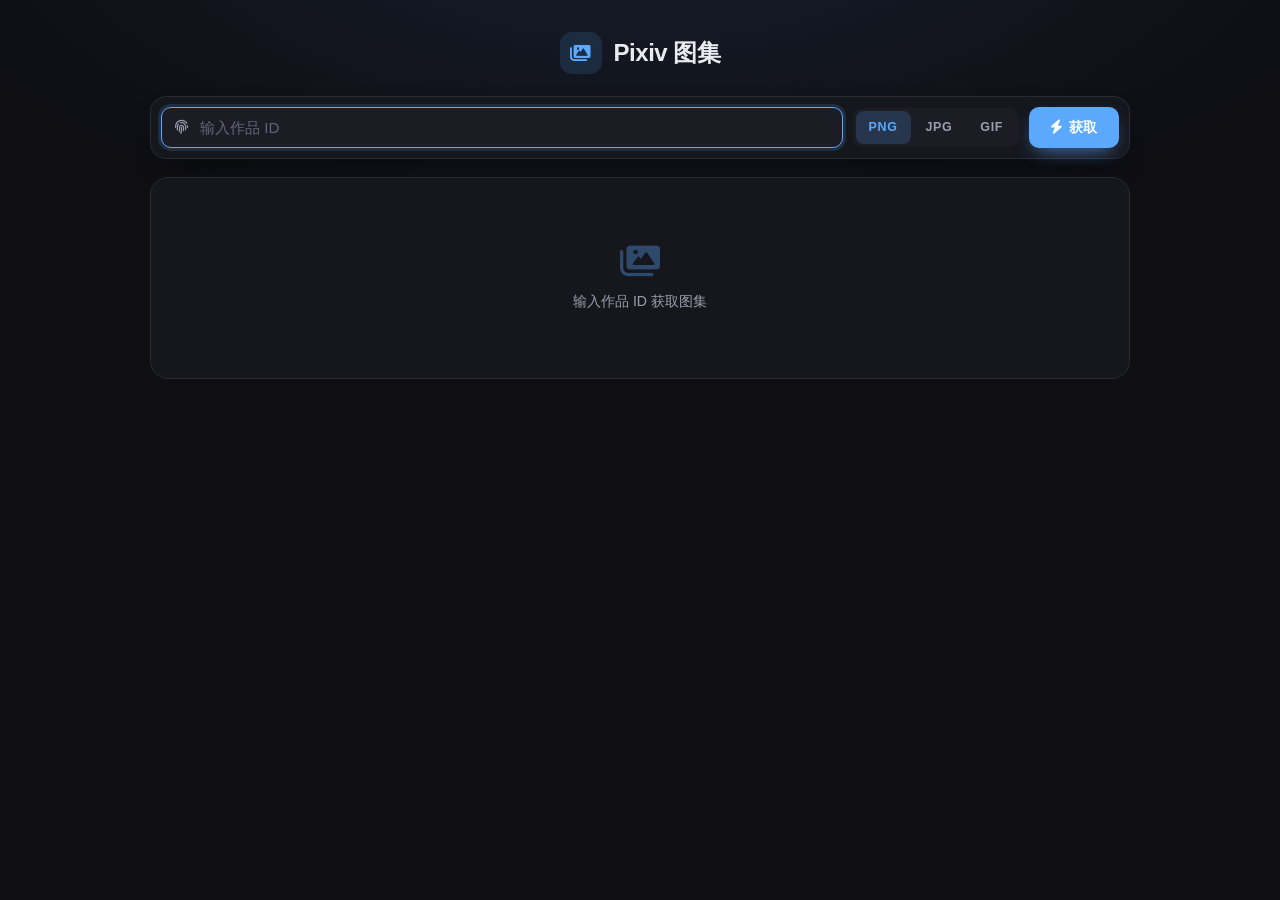
==== commit 4af3ff03: "perf: 精简代码" ====
--- a/pixiv图片检索/index.html
+++ b/pixiv图片检索/index.html
@@ -1,1309 +1,857 @@
 <!DOCTYPE html>
 <html lang="zh-CN">
 <head>
-    <meta charset="utf-8" />
-    <meta name="viewport" content="width=device-width, initial-scale=1.0" />
-    <title>Pixiv 图集查询 · 流式加载</title>
-    <link rel="stylesheet" href="https://cdnjs.cloudflare.com/ajax/libs/font-awesome/6.0.0-beta3/css/all.min.css" />
-    <style>
-        :root {
-            color-scheme: dark;
-            --bg-color: #101015;
-            --surface-color: #17171e;
-            --surface-color-secondary: #1d1d26;
-            --text-color: #e9ebf0;
-            --text-secondary: #a2a6b4;
-            --accent-color: #5aa9ff;
-            --accent-light: #a3d4ff;
-            --accent-dark: #2f7fd9;
-            --accent-rgb: 90, 169, 255;
-            --border-color: #2c2c37;
-            --border-light: #24242e;
-            --shadow-color: rgba(0, 0, 0, 0.5);
-            --shadow-color-dark: rgba(0, 0, 0, 0.7);
-            --shadow-color-offset: rgba(var(--accent-rgb), 0.1);
-            --font-display: "Avenir Next", "Futura", "PingFang SC", "Hiragino Sans GB", "Microsoft YaHei", sans-serif;
-            --font-sans: -apple-system, BlinkMacSystemFont, "Segoe UI", "PingFang SC", "Hiragino Sans GB", "Microsoft YaHei", sans-serif;
-            --font-mono: "SF Mono", "Fira Code", "Consolas", monospace;
-            --radius-sm: 6px;
-            --radius-md: 10px;
-            --radius-lg: 14px;
-            --radius-xl: 18px;
-            --radius-full: 9999px;
-            --shadow-sm: 0 1px 3px var(--shadow-color);
-            --shadow-md: 0 6px 18px var(--shadow-color);
-            --shadow-lg: 0 16px 32px -8px var(--shadow-color-dark);
-            --shadow-offset: 6px 6px 0 -2px var(--shadow-color-offset);
-            --shadow-hover: 0 18px 30px -12px var(--shadow-color-dark);
-            --transition-fast: 0.2s cubic-bezier(0.2, 0.9, 0.4, 1.1);
-            --transition-normal: 0.3s cubic-bezier(0.2, 0.9, 0.4, 1.1);
-            --transition-bounce: cubic-bezier(0.34, 1.2, 0.64, 1);
-            --container-max-width: 860px;
-            --container-padding: 28px;
+<meta charset="utf-8" />
+<meta name="viewport" content="width=device-width, initial-scale=1.0" />
+<title>Pixiv 图集</title>
+<link rel="stylesheet" href="https://cdnjs.cloudflare.com/ajax/libs/font-awesome/6.0.0-beta3/css/all.min.css" />
+<style>
+    * { margin: 0; padding: 0; box-sizing: border-box; }
+
+    :root {
+        color-scheme: dark;
+        --bg: #0e0e13;
+        --surface: #16161d;
+        --surface-2: #1c1c25;
+        --text: #e9ebf0;
+        --dim: #9a9ead;
+        --accent: #5aa9ff;
+        --accent-dark: #3c86e0;
+        --accent-rgb: 90, 169, 255;
+        --border: #2a2a35;
+        --font: -apple-system, BlinkMacSystemFont, "Segoe UI", "PingFang SC",
+                "Hiragino Sans GB", "Microsoft YaHei", sans-serif;
+    }
+
+    html { -webkit-font-smoothing: antialiased; }
+
+    body {
+        min-height: 100vh;
+        padding: 32px 18px 64px;
+        background: var(--bg);
+        background-image: radial-gradient(1100px 520px at 50% -12%,
+                          rgba(var(--accent-rgb), .10), transparent 70%);
+        color: var(--text);
+        font-family: var(--font);
+        font-size: 15px;
+        line-height: 1.6;
+    }
+
+    ::selection { background: var(--accent); color: #fff; }
+    ::-webkit-scrollbar { width: 8px; height: 8px; }
+    ::-webkit-scrollbar-track { background: transparent; }
+    ::-webkit-scrollbar-thumb { background: #2e2e3a; border-radius: 99px; }
+    ::-webkit-scrollbar-thumb:hover { background: var(--accent); }
+
+    .container { max-width: 980px; margin: 0 auto; }
+
+    /* ---------- 头部 ---------- */
+    .app-header {
+        display: flex;
+        align-items: center;
+        justify-content: center;
+        gap: 12px;
+        margin-bottom: 22px;
+    }
+
+    .icon-wrap {
+        width: 42px; height: 42px;
+        display: grid; place-items: center;
+        border-radius: 12px;
+        background: rgba(var(--accent-rgb), .14);
+        color: var(--accent);
+        font-size: 1.15rem;
+        transition: transform .3s cubic-bezier(.34,1.4,.64,1);
+    }
+    .app-header:hover .icon-wrap { transform: rotate(-6deg) scale(1.05); }
+
+    .app-header h1 {
+        font-size: 1.5rem;
+        font-weight: 700;
+        letter-spacing: -.02em;
+    }
+
+    /* ---------- 搜索栏 ---------- */
+    .search-bar {
+        display: flex;
+        align-items: center;
+        flex-wrap: wrap;
+        gap: 10px;
+        padding: 10px;
+        background: var(--surface);
+        border: 1px solid var(--border);
+        border-radius: 16px;
+        box-shadow: 0 12px 34px -20px rgba(0, 0, 0, .95);
+    }
+
+    .input-wrap {
+        position: relative;
+        display: flex;
+        align-items: center;
+        flex: 1 1 220px;
+        min-width: 0;
+    }
+    .input-wrap i {
+        position: absolute;
+        left: 14px;
+        font-size: .85rem;
+        color: var(--dim);
+        pointer-events: none;
+    }
+
+    #pidInput {
+        width: 100%;
+        padding: 11px 14px 11px 38px;
+        background: var(--surface-2);
+        border: 1px solid transparent;
+        border-radius: 10px;
+        color: var(--text);
+        font-family: inherit;
+        font-size: .95rem;
+        transition: border-color .2s, box-shadow .2s;
+    }
+    #pidInput::placeholder { color: #62667a; }
+    #pidInput:focus {
+        outline: none;
+        border-color: var(--accent);
+        box-shadow: 0 0 0 3px rgba(var(--accent-rgb), .15);
+    }
+
+    @keyframes shake {
+        10%, 90% { transform: translateX(-1px); }
+        20%, 80% { transform: translateX(2px); }
+        30%, 50%, 70% { transform: translateX(-4px); }
+        40%, 60% { transform: translateX(4px); }
+    }
+    .shake { animation: shake .45s both; }
+
+    .format-group {
+        display: flex;
+        gap: 2px;
+        padding: 3px;
+        background: var(--surface-2);
+        border-radius: 10px;
+        flex-shrink: 0;
+    }
+    .format-option input {
+        position: absolute;
+        opacity: 0;
+        width: 0; height: 0;
+    }
+    .format-option span {
+        display: block;
+        padding: 7px 13px;
+        border-radius: 8px;
+        font-size: .78rem;
+        font-weight: 600;
+        letter-spacing: .05em;
+        text-transform: uppercase;
+        color: var(--dim);
+        cursor: pointer;
+        user-select: none;
+        transition: background .2s, color .2s;
+    }
+    .format-option:hover span { color: var(--text); }
+    .format-option input:checked + span {
+        background: rgba(var(--accent-rgb), .18);
+        color: var(--accent);
+    }
+    .format-option input:focus-visible + span {
+        box-shadow: 0 0 0 3px rgba(var(--accent-rgb), .3);
+    }
+
+    .btn-query {
+        display: inline-flex;
+        align-items: center;
+        gap: 7px;
+        padding: 11px 22px;
+        border: none;
+        border-radius: 10px;
+        background: var(--accent);
+        color: #fff;
+        font-family: inherit;
+        font-size: .9rem;
+        font-weight: 600;
+        cursor: pointer;
+        flex-shrink: 0;
+        box-shadow: 0 8px 20px -8px rgba(var(--accent-rgb), .8);
+        transition: transform .15s, background .2s;
+    }
+    .btn-query:hover { background: var(--accent-dark); transform: translateY(-1px); }
+    .btn-query:active { transform: scale(.97); }
+    .btn-query:disabled { opacity: .5; cursor: not-allowed; transform: none; }
+
+    /* ---------- 舞台 ---------- */
+    .stage {
+        margin-top: 18px;
+        min-height: 170px;
+        background: var(--surface);
+        border: 1px solid var(--border);
+        border-radius: 18px;
+        overflow: hidden;
+    }
+
+    .placeholder,
+    .loading-state,
+    .error-state {
+        min-height: 200px;
+        display: flex;
+        flex-direction: column;
+        align-items: center;
+        justify-content: center;
+        gap: 12px;
+        padding: 40px 20px;
+        text-align: center;
+        font-size: .88rem;
+        color: var(--dim);
+    }
+    .placeholder i {
+        font-size: 2.2rem;
+        color: var(--accent);
+        opacity: .35;
+    }
+    .error-state { color: #e0605a; }
+    .error-state i { font-size: 1.9rem; }
+
+    .spinner {
+        width: 30px; height: 30px;
+        border: 3px solid rgba(var(--accent-rgb), .18);
+        border-top-color: var(--accent);
+        border-radius: 50%;
+        animation: spin .75s linear infinite;
+    }
+    @keyframes spin { to { transform: rotate(360deg); } }
+
+    /* ---------- 画廊 ---------- */
+    .gallery-bar {
+        display: flex;
+        align-items: center;
+        justify-content: space-between;
+        padding: 10px 14px;
+        border-bottom: 1px solid var(--border);
+        font-size: .8rem;
+        color: var(--dim);
+    }
+
+    .btn-ghost {
+        display: inline-flex;
+        align-items: center;
+        gap: 6px;
+        padding: 6px 12px;
+        border: 1px solid var(--border);
+        border-radius: 8px;
+        background: transparent;
+        color: var(--text);
+        font-family: inherit;
+        font-size: .78rem;
+        cursor: pointer;
+        transition: .2s;
+    }
+    .btn-ghost:hover {
+        border-color: var(--accent);
+        color: var(--accent);
+        background: rgba(var(--accent-rgb), .08);
+    }
+
+    .grid {
+        display: flex;
+        align-items: flex-start;
+        gap: 10px;
+        padding: 10px;
+    }
+    .col {
+        flex: 1 1 0;
+        min-width: 0;
+        display: flex;
+        flex-direction: column;
+        gap: 10px;
+    }
+
+    .card {
+        position: relative;
+        border-radius: 12px;
+        overflow: hidden;
+        background: #0b0b10;
+        cursor: zoom-in;
+        animation: cardIn .35s ease both;
+    }
+    @keyframes cardIn {
+        from { opacity: 0; transform: translateY(8px); }
+        to   { opacity: 1; transform: none; }
+    }
+
+    .card img {
+        display: block;
+        width: 100%;
+        height: auto;
+        min-height: 70px;
+        opacity: 0;
+        transition: opacity .35s ease, transform .35s ease;
+    }
+    .card img.loaded { opacity: 1; }
+    .card:hover img { transform: scale(1.02); }
+
+    .card-dl {
+        position: absolute;
+        top: 8px; right: 8px;
+        width: 30px; height: 30px;
+        display: grid;
+        place-items: center;
+        border: none;
+        border-radius: 50%;
+        background: rgba(0, 0, 0, .55);
+        color: #fff;
+        font-size: .72rem;
+        cursor: pointer;
+        opacity: 0;
+        transform: scale(.8);
+        backdrop-filter: blur(6px);
+        transition: opacity .2s, transform .2s, background .2s;
+    }
+    .card:hover .card-dl { opacity: 1; transform: scale(1); }
+    .card-dl:hover { background: var(--accent); }
+    @media (hover: none) {
+        .card-dl { opacity: .9; transform: none; }
+    }
+
+    .gallery-loading {
+        display: none;
+        align-items: center;
+        justify-content: center;
+        gap: 8px;
+        padding: 14px;
+        border-top: 1px solid var(--border);
+        font-size: .8rem;
+        color: var(--dim);
+    }
+    .gallery-loading i { color: var(--accent); }
+
+    /* ---------- 灯箱 ---------- */
+    .lightbox {
+        position: fixed;
+        inset: 0;
+        z-index: 100;
+        display: flex;
+        align-items: center;
+        justify-content: center;
+        background: rgba(5, 5, 9, .93);
+        backdrop-filter: blur(10px);
+        opacity: 0;
+        visibility: hidden;
+        transition: opacity .25s ease, visibility .25s ease;
+    }
+    .lightbox.open { opacity: 1; visibility: visible; }
+
+    #lbImage {
+        max-width: min(92vw, 1400px);
+        max-height: 84vh;
+        object-fit: contain;
+        border-radius: 10px;
+        opacity: 0;
+        transform: scale(.96);
+        box-shadow: 0 30px 80px rgba(0, 0, 0, .7);
+        transition: opacity .3s ease, transform .3s cubic-bezier(.34, 1.2, .64, 1);
+    }
+    #lbImage.loaded { opacity: 1; transform: scale(1); }
+
+    .lb-close,
+    .lb-nav {
+        position: absolute;
+        display: grid;
+        place-items: center;
+        border: 1px solid rgba(255, 255, 255, .12);
+        border-radius: 50%;
+        background: rgba(255, 255, 255, .07);
+        color: #fff;
+        cursor: pointer;
+        backdrop-filter: blur(10px);
+        transition: background .2s, transform .2s;
+    }
+    .lb-close:hover,
+    .lb-nav:hover { background: rgba(var(--accent-rgb), .35); }
+
+    .lb-close {
+        top: 18px; right: 18px;
+        width: 40px; height: 40px;
+        font-size: .95rem;
+    }
+    .lb-nav {
+        top: 50%;
+        width: 46px; height: 46px;
+        transform: translateY(-50%);
+        font-size: 1rem;
+    }
+    .lb-nav:active { transform: translateY(-50%) scale(.92); }
+    .lb-prev { left: 18px; }
+    .lb-next { right: 18px; }
+
+    .lb-bar {
+        position: absolute;
+        bottom: 22px;
+        left: 50%;
+        transform: translateX(-50%);
+        display: flex;
+        align-items: center;
+        gap: 14px;
+        padding: 6px 8px 6px 18px;
+        border: 1px solid rgba(255, 255, 255, .1);
+        border-radius: 99px;
+        background: rgba(255, 255, 255, .07);
+        backdrop-filter: blur(10px);
+        font-size: .82rem;
+    }
+    .lb-download {
+        display: inline-flex;
+        align-items: center;
+        gap: 6px;
+        padding: 7px 14px;
+        border: none;
+        border-radius: 99px;
+        background: var(--accent);
+        color: #fff;
+        font-family: inherit;
+        font-size: .78rem;
+        font-weight: 600;
+        cursor: pointer;
+        transition: background .2s;
+    }
+    .lb-download:hover { background: var(--accent-dark); }
+
+    @media (max-width: 560px) {
+        body { padding: 22px 12px 48px; }
+        .app-header h1 { font-size: 1.25rem; }
+        .btn-query { flex: 1 1 100%; justify-content: center; }
+        .format-group { order: 2; }
+        .lb-nav { width: 38px; height: 38px; }
+        .lb-prev { left: 8px; }
+        .lb-next { right: 8px; }
+        .lb-close { top: 12px; right: 12px; }
+    }
+
+    @media (prefers-reduced-motion: reduce) {
+        *, *::before, *::after {
+            animation-duration: .01ms !important;
+            transition-duration: .01ms !important;
         }
-
-        * {
-            margin: 0;
-            padding: 0;
-            box-sizing: border-box;
+    }
+</style>
+</head>
+<body>
+
+<main class="container">
+    <header class="app-header">
+        <div class="icon-wrap"><i class="fas fa-images"></i></div>
+        <h1>Pixiv 图集</h1>
+    </header>
+
+    <form class="search-bar" id="searchForm" autocomplete="off" novalidate>
+        <div class="input-wrap">
+            <i class="fas fa-fingerprint"></i>
+            <input id="pidInput" type="text" inputmode="numeric"
+                   placeholder="输入作品 ID" aria-label="作品 ID" autofocus />
+        </div>
+
+        <div class="format-group" role="radiogroup" aria-label="图片格式">
+            <label class="format-option">
+                <input type="radio" name="imgFormat" value="png" checked /><span>png</span>
+            </label>
+            <label class="format-option">
+                <input type="radio" name="imgFormat" value="jpg" /><span>jpg</span>
+            </label>
+            <label class="format-option">
+                <input type="radio" name="imgFormat" value="gif" /><span>gif</span>
+            </label>
+        </div>
+
+        <button type="submit" class="btn-query" id="queryBtn">
+            <i class="fas fa-bolt"></i><span>获取</span>
+        </button>
+    </form>
+
+    <section class="stage">
+        <div class="placeholder" id="placeholder">
+            <i class="fas fa-images"></i>
+            <span>输入作品 ID 获取图集</span>
+        </div>
+
+        <div class="loading-state" id="loadingState" style="display:none;">
+            <div class="spinner"></div>
+            <span id="loadingText">侦测中…</span>
+        </div>
+
+        <div class="error-state" id="errorState" style="display:none;">
+            <i class="fas fa-exclamation-triangle"></i>
+            <span id="errorText">加载失败</span>
+        </div>
+
+        <div class="gallery" id="gallery" style="display:none;">
+            <div class="gallery-bar">
+                <span id="galleryCount">0 张</span>
+                <button type="button" class="btn-ghost" id="downloadAllBtn">
+                    <i class="fas fa-download"></i> 全部下载
+                </button>
+            </div>
+            <div class="grid" id="grid"></div>
+            <div class="gallery-loading" id="galleryLoading">
+                <i class="fas fa-spinner fa-spin"></i>
+                <span id="galleryLoadingText">加载中…</span>
+            </div>
+        </div>
+    </section>
+</main>
+
+<div class="lightbox" id="lightbox" role="dialog" aria-modal="true" aria-label="图片预览">
+    <button class="lb-close" id="lbClose" aria-label="关闭"><i class="fas fa-times"></i></button>
+    <button class="lb-nav lb-prev" id="lbPrev" aria-label="上一张"><i class="fas fa-chevron-left"></i></button>
+    <img id="lbImage" alt="" />
+    <button class="lb-nav lb-next" id="lbNext" aria-label="下一张"><i class="fas fa-chevron-right"></i></button>
+    <div class="lb-bar">
+        <span id="lbCounter">1 / 1</span>
+        <button class="lb-download" id="lbDownload"><i class="fas fa-download"></i> 下载</button>
+    </div>
+</div>
+
+<script>
+(function () {
+    'use strict';
+
+    const $ = (id) => document.getElementById(id);
+
+    const form            = $('searchForm');
+    const pidInput        = $('pidInput');
+    const queryBtn        = $('queryBtn');
+    const placeholder     = $('placeholder');
+    const loadingState    = $('loadingState');
+    const loadingText     = $('loadingText');
+    const errorState      = $('errorState');
+    const errorText       = $('errorText');
+    const gallery         = $('gallery');
+    const grid            = $('grid');
+    const galleryCount    = $('galleryCount');
+    const galleryLoading  = $('galleryLoading');
+    const galleryLoadingText = $('galleryLoadingText');
+    const downloadAllBtn  = $('downloadAllBtn');
+
+    const lightbox  = $('lightbox');
+    const lbImage   = $('lbImage');
+    const lbCounter = $('lbCounter');
+    const lbPrev    = $('lbPrev');
+    const lbNext    = $('lbNext');
+    const lbClose   = $('lbClose');
+    const lbDownload = $('lbDownload');
+
+    const MAX_SEQ = 150;
+    const TIMEOUT = 8000;
+
+    let images  = [];
+    let cols    = [];
+    let session = 0;
+    let lbIndex = 0;
+
+    /* ================= 视图状态 ================= */
+    function setView(view, message) {
+        placeholder.style.display  = view === 'idle'    ? 'flex'  : 'none';
+        loadingState.style.display = view === 'loading' ? 'flex'  : 'none';
+        errorState.style.display   = view === 'error'   ? 'flex'  : 'none';
+        gallery.style.display      = view === 'gallery' ? 'block' : 'none';
+        if (view === 'loading' && message) loadingText.textContent = message;
+        if (view === 'error'   && message) errorText.textContent   = message;
+    }
+
+    /* ================= 瀑布流列 ================= */
+    function columnCount() {
+        const w = document.querySelector('.container').clientWidth || window.innerWidth;
+        return w >= 700 ? 3 : 2;
+    }
+
+    function buildColumns(n) {
+        grid.innerHTML = '';
+        cols = [];
+        for (let i = 0; i < n; i++) {
+            const c = document.createElement('div');
+            c.className = 'col';
+            grid.appendChild(c);
+            cols.push(c);
         }
-
-        html {
-            scroll-behavior: smooth;
-            -webkit-font-smoothing: antialiased;
-            -moz-osx-font-smoothing: grayscale;
+    }
+
+    function shortestColumn() {
+        let best = cols[0];
+        for (let i = 1; i < cols.length; i++) {
+            if (cols[i].offsetHeight < best.offsetHeight) best = cols[i];
         }
-
-        body {
-            background-color: var(--bg-color);
-            font-family: var(--font-sans);
-            font-size: 1rem;
-            color: var(--text-color);
-            line-height: 1.65;
-            min-height: 100vh;
-            display: flex;
-            justify-content: center;
-            align-items: center;
-            padding: 20px;
-            transition: background-color 0.5s ease, color 0.5s ease;
-        }
-
-        ::-webkit-scrollbar {
-            width: 6px;
-            height: 6px;
-        }
-        ::-webkit-scrollbar-track {
-            background: var(--bg-color);
-        }
-        ::-webkit-scrollbar-thumb {
-            background: var(--border-color);
-            border-radius: var(--radius-full);
-            transition: background var(--transition-fast);
-        }
-        ::-webkit-scrollbar-thumb:hover {
-            background: var(--accent-color);
-        }
-        ::-webkit-scrollbar-corner {
-            background: var(--bg-color);
-        }
-
-        ::selection {
-            background: var(--accent-color);
-            color: #fff;
-        }
-
-        :focus-visible {
-            outline: none;
-            box-shadow: 0 0 0 4px rgba(var(--accent-rgb), 0.18);
-            border-radius: var(--radius-sm);
-        }
-
-        .container {
-            max-width: var(--container-max-width);
-            width: 100%;
-            background: var(--surface-color);
-            border: 1px solid var(--border-color);
-            border-radius: var(--radius-xl);
-            box-shadow: 0 0 0 1px rgba(255, 255, 255, 0.03), var(--shadow-md), var(--shadow-offset);
-            padding: var(--container-padding);
-            transition: background-color var(--transition-normal), border-color var(--transition-normal), box-shadow var(--transition-normal);
-            opacity: 0;
-            animation: fadeIn 0.5s ease forwards;
-        }
-
-        @keyframes fadeIn {
-            to {
-                opacity: 1;
+        return best;
+    }
+
+    function appendCard(data, index) {
+        const card = document.createElement('div');
+        card.className = 'card';
+
+        const img = document.createElement('img');
+        img.loading = 'lazy';
+        img.decoding = 'async';
+        img.alt = '';
+        img.addEventListener('load', function () {
+            img.classList.add('loaded');
+        }, { once: true });
+        img.src = data.url;
+
+        const dl = document.createElement('button');
+        dl.type = 'button';
+        dl.className = 'card-dl';
+        dl.title = '下载此图';
+        dl.setAttribute('aria-label', '下载此图');
+        dl.innerHTML = '<i class="fas fa-download"></i>';
+        dl.addEventListener('click', function (e) {
+            e.stopPropagation();
+            saveImage(data.url, nameOf(data));
+        });
+
+        card.appendChild(img);
+        card.appendChild(dl);
+        card.addEventListener('click', function () { openLightbox(index); });
+
+        shortestColumn().appendChild(card);
+    }
+
+    function nameOf(d) {
+        return d.pid + '-' + d.seq + '.' + d.format;
+    }
+
+    /* ================= 下载 ================= */
+    function saveImage(url, filename) {
+        fetch(url)
+            .then(function (res) {
+                if (!res.ok) throw new Error('HTTP ' + res.status);
+                return res.blob();
+            })
+            .then(function (blob) {
+                const u = URL.createObjectURL(blob);
+                const a = document.createElement('a');
+                a.href = u;
+                a.download = filename;
+                document.body.appendChild(a);
+                a.click();
+                a.remove();
+                setTimeout(function () { URL.revokeObjectURL(u); }, 3000);
+            })
+            .catch(function () {
+                window.open(url, '_blank', 'noopener');
+            });
+    }
+
+    /* ================= 图片侦测 ================= */
+    function testImage(url, isCancelled) {
+        return new Promise(function (resolve) {
+            if (isCancelled && isCancelled()) return resolve(false);
+
+            const img = new Image();
+            let settled = false;
+
+            const timer = setTimeout(function () { finish(false); }, TIMEOUT);
+
+            function finish(ok) {
+                if (settled) return;
+                settled = true;
+                clearTimeout(timer);
+                img.onload = img.onerror = null;
+                resolve(ok);
+            }
+
+            img.onload  = function () { finish(true); };
+            img.onerror = function () { finish(false); };
+            img.src = url;
+        });
+    }
+
+    function getFormat() {
+        const el = document.querySelector('input[name="imgFormat"]:checked');
+        return el ? el.value : 'png';
+    }
+
+    async function detect(pid, preferred, onFound, isCancelled) {
+        const order = [preferred].concat(
+            ['png', 'jpg', 'gif'].filter(function (f) { return f !== preferred; })
+        );
+
+        let fmt = null;
+        for (let i = 0; i < order.length; i++) {
+            if (isCancelled()) return;
+            const f = order[i];
+            if (await testImage('https://pixiv.re/' + pid + '.' + f, isCancelled)) {
+                fmt = f;
+                break;
             }
         }
 
-        .app-header {
-            text-align: center;
-            margin-bottom: 24px;
-            padding-bottom: 18px;
-            border-bottom: 1px solid var(--border-light);
-        }
-
-        .app-header .icon-wrap {
-            display: inline-flex;
-            align-items: center;
-            justify-content: center;
-            width: 52px;
-            height: 52px;
-            background: rgba(var(--accent-rgb), 0.12);
-            border-radius: var(--radius-md);
-            color: var(--accent-color);
-            font-size: 1.8rem;
-            margin-bottom: 10px;
-            transition: transform var(--transition-bounce), background var(--transition-normal);
-        }
-
-        .app-header:hover .icon-wrap {
-            transform: scale(1.04) rotate(-2deg);
-            background: rgba(var(--accent-rgb), 0.18);
-        }
-
-        .app-header h1 {
-            font-family: var(--font-display);
-            font-size: 1.8rem;
-            font-weight: 700;
-            letter-spacing: -0.02em;
-            color: var(--text-color);
-            margin: 0 0 4px 0;
-        }
-
-        .app-header .subtitle {
-            font-size: 0.9rem;
-            color: var(--text-secondary);
-            margin: 0;
-        }
-
-        .search-section {
-            margin-bottom: 24px;
-        }
-
-        .input-row {
-            display: flex;
-            flex-wrap: wrap;
-            gap: 12px;
-            margin-bottom: 14px;
-        }
-
-        .input-group {
-            flex: 1 1 0;
-            min-width: 120px;
-        }
-
-        .input-group label {
-            display: block;
-            font-size: 0.78rem;
-            font-weight: 600;
-            text-transform: uppercase;
-            letter-spacing: 0.04em;
-            color: var(--text-secondary);
-            margin-bottom: 4px;
-        }
-
-        .input-group .input-wrap {
-            position: relative;
-            display: flex;
-            align-items: center;
-        }
-
-        .input-group .input-wrap i {
-            position: absolute;
-            left: 12px;
-            color: var(--text-secondary);
-            font-size: 0.9rem;
-            opacity: 0.6;
-            pointer-events: none;
-        }
-
-        .input-group input {
-            width: 100%;
-            padding: 10px 14px 10px 36px;
-            background: var(--surface-color-secondary);
-            border: 1px solid var(--border-color);
-            border-radius: var(--radius-md);
-            font-family: var(--font-sans);
-            font-size: 0.95rem;
-            color: var(--text-color);
-            transition: border-color var(--transition-fast), box-shadow var(--transition-fast), background var(--transition-fast);
-        }
-
-        .input-group input::placeholder {
-            color: var(--text-secondary);
-            opacity: 0.6;
-        }
-
-        .input-group input:focus {
-            outline: none;
-            border-color: var(--accent-color);
-            background: var(--surface-color);
-            box-shadow: 0 0 0 3px rgba(var(--accent-rgb), 0.12);
-        }
-
-        .input-group input:hover {
-            border-color: var(--accent-light);
-        }
-
-        .action-row {
-            display: flex;
-            flex-wrap: wrap;
-            align-items: center;
-            gap: 16px 20px;
-            padding-top: 4px;
-        }
-
-        .format-group {
-            display: flex;
-            align-items: center;
-            gap: 12px;
-            flex-wrap: wrap;
-        }
-
-        .format-group .format-label {
-            font-size: 0.8rem;
-            font-weight: 600;
-            color: var(--text-secondary);
-            letter-spacing: 0.03em;
-        }
-
-        .format-option {
-            display: inline-flex;
-            align-items: center;
-            gap: 4px;
-            cursor: pointer;
-            font-size: 0.85rem;
-            color: var(--text-secondary);
-            transition: color var(--transition-fast);
-            user-select: none;
-        }
-
-        .format-option:hover {
-            color: var(--text-color);
-        }
-
-        .format-option input[type="radio"] {
-            appearance: none;
-            -webkit-appearance: none;
-            width: 14px;
-            height: 14px;
-            border: 2px solid var(--border-color);
-            border-radius: 50%;
-            margin: 0;
-            position: relative;
-            cursor: pointer;
-            transition: border-color var(--transition-fast), background var(--transition-fast), box-shadow var(--transition-fast);
-            flex-shrink: 0;
-        }
-
-        .format-option input[type="radio"]:checked {
-            border-color: var(--accent-color);
-            background: var(--accent-color);
-            box-shadow: 0 0 0 2px rgba(var(--accent-rgb), 0.2);
-        }
-
-        .format-option input[type="radio"]:checked::after {
-            content: '';
-            position: absolute;
-            top: 50%;
-            left: 50%;
-            transform: translate(-50%, -50%);
-            width: 4px;
-            height: 4px;
-            background: #fff;
-            border-radius: 50%;
-        }
-
-        .btn-query {
-            display: inline-flex;
-            align-items: center;
-            justify-content: center;
-            gap: 8px;
-            padding: 10px 28px;
-            background: var(--accent-color);
-            color: #fff;
-            border: none;
-            border-radius: var(--radius-md);
-            font-family: var(--font-sans);
-            font-size: 0.95rem;
-            font-weight: 600;
-            cursor: pointer;
-            transition: transform var(--transition-fast), background var(--transition-fast), box-shadow var(--transition-fast);
-            box-shadow: 0 4px 14px rgba(var(--accent-rgb), 0.25);
-            margin-left: auto;
-            flex-shrink: 0;
-        }
-
-        .btn-query:hover {
-            background: var(--accent-dark);
-            transform: translateY(-2px);
-            box-shadow: 0 8px 24px rgba(var(--accent-rgb), 0.35);
-        }
-
-        .btn-query:active {
-            transform: scale(0.96);
-        }
-
-        .btn-query i {
-            font-size: 0.9rem;
-        }
-
-        /* ========== 图集展示区域 ========== */
-        .image-section {
-            margin: 18px 0 14px 0;
-            border-radius: var(--radius-lg);
-            overflow: hidden;
-            background: var(--surface-color-secondary);
-            border: 1px solid var(--border-color);
-            min-height: 120px;
-            display: flex;
-            flex-direction: column;
-            position: relative;
-            transition: border-color var(--transition-normal);
-        }
-
-        .image-section .placeholder,
-        .image-section .loading-state,
-        .image-section .error-state {
-            padding: 32px 20px;
-            text-align: center;
-            display: flex;
-            flex-direction: column;
-            align-items: center;
-            gap: 10px;
-            flex: 1;
-            justify-content: center;
-        }
-
-        .image-section .placeholder i,
-        .image-section .error-state i {
-            font-size: 2.6rem;
-            color: var(--accent-color);
-            opacity: 0.4;
-        }
-
-        .image-section .placeholder .hint {
-            font-size: 0.85rem;
-            opacity: 0.7;
-        }
-
-        .image-section .loading-state .spinner {
-            width: 32px;
-            height: 32px;
-            border: 3px solid var(--border-color);
-            border-top-color: var(--accent-color);
-            border-radius: 50%;
-            animation: spin 0.8s linear infinite;
-        }
-
-        @keyframes spin {
-            to {
-                transform: rotate(360deg);
+        if (!fmt) throw new Error('未找到该作品，请检查 ID 或换一种格式');
+
+        document.querySelectorAll('input[name="imgFormat"]').forEach(function (r) {
+            if (r.value === fmt) r.checked = true;
+        });
+
+        onFound({
+            pid: pid, seq: 1, format: fmt,
+            url: 'https://pixiv.re/' + pid + '.' + fmt
+        });
+
+        let fails = 0;
+        for (let seq = 2; seq <= MAX_SEQ; seq++) {
+            if (isCancelled()) return;
+            const url = 'https://pixiv.re/' + pid + '-' + seq + '.' + fmt;
+            if (await testImage(url, isCancelled)) {
+                onFound({ pid: pid, seq: seq, format: fmt, url: url });
+                fails = 0;
+            } else if (++fails >= 2) {
+                break;
             }
         }
-
-        .image-section .loading-state .loading-text {
-            font-size: 0.9rem;
-            color: var(--text-secondary);
+    }
+
+    /* ================= 查询流程 ================= */
+    async function performQuery() {
+        const pid = pidInput.value.trim();
+        if (!pid) {
+            pidInput.classList.remove('shake');
+            void pidInput.offsetWidth;
+            pidInput.classList.add('shake');
+            pidInput.focus();
+            return;
         }
 
-        .image-section .error-state {
-            color: #e05a50;
+        const my = ++session;
+        const cancelled = function () { return my !== session; };
+
+        images  = [];
+        lbIndex = 0;
+        buildColumns(columnCount());
+        galleryCount.textContent = '';
+        galleryLoadingText.textContent = '加载中…';
+        galleryLoading.style.display = 'flex';
+        queryBtn.disabled = true;
+        setView('loading', '正在侦测图片…');
+
+        try {
+            await detect(pid, getFormat(), function (data) {
+                if (cancelled()) return;
+
+                images.push(data);
+
+                if (images.length === 1) {
+                    setView('gallery');
+                    galleryLoading.style.display = 'flex';
+                }
+
+                appendCard(data, images.length - 1);
+
+                galleryCount.textContent = images.length + ' 张';
+                galleryLoadingText.textContent = '已加载 ' + images.length + ' 张…';
+            }, cancelled);
+
+            if (cancelled()) return;
+            galleryLoading.style.display = 'none';
+            galleryCount.textContent = images.length + ' 张';
+        } catch (err) {
+            if (cancelled()) return;
+            if (!images.length) {
+                setView('error', (err && err.message) || '加载失败，请稍后重试');
+            } else {
+                galleryLoading.style.display = 'none';
+            }
+        } finally {
+            if (!cancelled()) queryBtn.disabled = false;
         }
-
-        .image-section .error-state .error-detail {
-            font-size: 0.8rem;
-            color: var(--text-secondary);
-            font-family: var(--font-mono);
-            word-break: break-all;
-            opacity: 0.7;
-        }
-
-        /* 图集视图 */
-        .gallery-view {
-            display: none;
-            flex-direction: column;
-            width: 100%;
-        }
-
-        .gallery-main {
-            position: relative;
-            background: var(--bg-color);
-            min-height: 300px;
-            display: flex;
-            flex-direction: column;
-            align-items: center;
-            justify-content: center;
-            padding: 20px 16px 16px;
-            border-bottom: 1px solid var(--border-color);
-        }
-
-        .main-image-container {
-            position: relative;
-            width: 100%;
-            max-width: 600px;
-            margin: 0 auto;
-            display: flex;
-            align-items: center;
-            justify-content: center;
-        }
-
-        .main-image-container img {
-            max-width: 100%;
-            max-height: 60vh;
-            border-radius: var(--radius-md);
-            box-shadow: var(--shadow-sm);
-            opacity: 0;
-            transform: scale(0.96);
-            transition: opacity 0.4s ease, transform 0.4s var(--transition-bounce);
-        }
-
-        .main-image-container img.loaded {
-            opacity: 1;
-            transform: scale(1);
-        }
-
-        .nav-btn {
-            position: absolute;
-            top: 50%;
-            transform: translateY(-50%);
-            width: 40px;
-            height: 40px;
-            border-radius: 50%;
-            background: rgba(0, 0, 0, 0.6);
-            border: 1px solid var(--border-color);
-            color: #fff;
-            cursor: pointer;
-            display: flex;
-            align-items: center;
-            justify-content: center;
-            transition: all var(--transition-fast);
-            backdrop-filter: blur(4px);
-            z-index: 5;
-        }
-
-        .nav-btn:hover {
-            background: rgba(var(--accent-rgb), 0.3);
-            border-color: var(--accent-color);
-        }
-
-        .nav-btn:active {
-            transform: translateY(-50%) scale(0.92);
-        }
-
-        .prev-btn {
-            left: 10px;
-        }
-
-        .next-btn {
-            right: 10px;
-        }
-
-        .image-counter {
-            position: absolute;
-            bottom: 8px;
-            left: 50%;
-            transform: translateX(-50%);
-            background: rgba(0, 0, 0, 0.7);
-            color: #fff;
-            padding: 2px 12px;
-            border-radius: var(--radius-full);
-            font-size: 0.8rem;
-            backdrop-filter: blur(4px);
-            letter-spacing: 0.05em;
-        }
-
-        .main-actions {
-            display: flex;
-            gap: 12px;
-            margin-top: 16px;
-            flex-wrap: wrap;
-            justify-content: center;
-        }
-
-        .btn-download,
-        .btn-download-all {
-            padding: 8px 20px;
-            border-radius: var(--radius-md);
-            border: 1px solid var(--border-color);
-            background: var(--surface-color);
-            color: var(--text-color);
-            font-family: var(--font-sans);
-            font-size: 0.85rem;
-            font-weight: 500;
-            cursor: pointer;
-            transition: all var(--transition-fast);
-            display: inline-flex;
-            align-items: center;
-            gap: 6px;
-        }
-
-        .btn-download:hover,
-        .btn-download-all:hover {
-            background: rgba(var(--accent-rgb), 0.12);
-            border-color: var(--accent-color);
-            color: var(--accent-light);
-            transform: translateY(-1px);
-        }
-
-        .btn-download i,
-        .btn-download-all i {
-            font-size: 0.9rem;
-        }
-
-        /* 加载更多指示器 */
-        .gallery-loading {
-            display: flex;
-            align-items: center;
-            justify-content: center;
-            gap: 8px;
-            padding: 10px 16px;
-            background: rgba(0, 0, 0, 0.25);
-            color: var(--text-secondary);
-            font-size: 0.85rem;
-            border-bottom: 1px solid var(--border-light);
-        }
-
-        .gallery-loading i {
-            font-size: 0.9rem;
-            color: var(--accent-color);
-        }
-
-        .gallery-thumbs {
-            display: flex;
-            flex-wrap: wrap;
-            gap: 10px;
-            padding: 16px;
-            justify-content: center;
-            overflow-y: auto;
-            max-height: 200px;
-        }
-
-        .thumb-item {
-            position: relative;
-            width: 100px;
-            height: 100px;
-            border-radius: var(--radius-sm);
-            overflow: hidden;
-            border: 2px solid var(--border-color);
-            cursor: pointer;
-            transition: all var(--transition-fast);
-            background: var(--bg-color);
-            flex-shrink: 0;
-        }
-
-        .thumb-item:hover {
-            border-color: var(--accent-color);
-            transform: translateY(-2px);
-            box-shadow: 0 4px 12px rgba(0, 0, 0, 0.3);
-        }
-
-        .thumb-item.active {
-            border-color: var(--accent-color);
-            box-shadow: 0 0 0 3px rgba(var(--accent-rgb), 0.25);
-        }
-
-        .thumb-item img {
-            width: 100%;
-            height: 100%;
-            object-fit: cover;
-            display: block;
-            opacity: 0;
-            transition: opacity 0.3s ease;
-        }
-
-        .thumb-item img.loaded {
-            opacity: 1;
-        }
-
-        .thumb-download {
-            position: absolute;
-            top: 4px;
-            right: 4px;
-            width: 22px;
-            height: 22px;
-            background: rgba(0, 0, 0, 0.7);
-            border: none;
-            border-radius: 50%;
-            color: #fff;
-            font-size: 0.6rem;
-            display: flex;
-            align-items: center;
-            justify-content: center;
-            cursor: pointer;
-            opacity: 0;
-            transition: opacity var(--transition-fast);
-            backdrop-filter: blur(2px);
-        }
-
-        .thumb-item:hover .thumb-download {
-            opacity: 0.85;
-        }
-
-        .thumb-download:hover {
-            opacity: 1 !important;
-            background: var(--accent-color);
-        }
-
-        .footer-info {
-            margin-top: 18px;
-            padding-top: 16px;
-            border-top: 1px solid var(--border-light);
-            display: flex;
-            flex-wrap: wrap;
-            justify-content: center;
-            align-items: center;
-            gap: 12px 24px;
-            font-size: 0.82rem;
-            color: var(--text-secondary);
-        }
-
-        .footer-info .tips {
-            display: flex;
-            flex-wrap: wrap;
-            gap: 6px 18px;
-            justify-content: center;
-        }
-
-        .footer-info .tips i {
-            color: var(--accent-color);
-            opacity: 0.6;
-            margin-right: 4px;
-            width: 1.1em;
-        }
-
-        .footer-info .tips span {
-            display: inline-flex;
-            align-items: center;
-            gap: 4px;
-        }
-
-        @media (max-width: 580px) {
-            :root {
-                --container-padding: 18px;
-            }
-
-            .app-header h1 {
-                font-size: 1.4rem;
-            }
-            .app-header .icon-wrap {
-                width: 44px;
-                height: 44px;
-                font-size: 1.4rem;
-            }
-
-            .input-row {
-                flex-direction: column;
-                gap: 10px;
-            }
-            .input-group {
-                flex: 1 1 auto;
-                min-width: unset;
-            }
-
-            .action-row {
-                flex-direction: column;
-                align-items: stretch;
-                gap: 14px;
-            }
-            .format-group {
-                justify-content: center;
-            }
-            .btn-query {
-                margin-left: 0;
-                width: 100%;
-                padding: 12px;
-            }
-
-            .main-image-container img {
-                max-height: 40vh;
-            }
-
-            .gallery-thumbs {
-                max-height: 160px;
-                padding: 10px;
-            }
-            .thumb-item {
-                width: 80px;
-                height: 80px;
-            }
-
-            .nav-btn {
-                width: 34px;
-                height: 34px;
-            }
-
-            .btn-download,
-            .btn-download-all {
-                padding: 6px 14px;
-                font-size: 0.8rem;
-            }
-
-            .footer-info {
-                flex-direction: column;
-                text-align: center;
-            }
-            .footer-info .tips {
-                justify-content: center;
-            }
-        }
-
-        @media (min-width: 581px) and (max-width: 768px) {
-            .thumb-item {
-                width: 90px;
-                height: 90px;
-            }
-        }
-
-        @media (min-width: 769px) {
-            .app-header h1 {
-                font-size: 2rem;
-            }
-            .input-group input {
-                padding: 12px 16px 12px 40px;
-                font-size: 1rem;
-            }
-            .btn-query {
-                padding: 12px 36px;
-                font-size: 1rem;
-            }
-            .thumb-item {
-                width: 110px;
-                height: 110px;
-            }
-        }
-
-        @media (prefers-reduced-motion: reduce) {
-            *,
-            *::before,
-            *::after {
-                animation-duration: 0.01ms !important;
-                animation-iteration-count: 1 !important;
-                transition-duration: 0.01ms !important;
-                scroll-behavior: auto !important;
-            }
-        }
-
-        .sr-only {
-            position: absolute;
-            width: 1px;
-            height: 1px;
-            padding: 0;
-            margin: -1px;
-            overflow: hidden;
-            clip: rect(0, 0, 0, 0);
-            border: 0;
-        }
-    </style>
-</head>
-<body>
-
-    <main class="container" role="main">
-        <header class="app-header">
-            <h1>Pixiv 图集查询</h1>
-            <p class="subtitle">输入作品 ID，边加载边预览，支持批量下载</p>
-        </header>
-
-        <section class="search-section" aria-label="图片查询表单">
-            <form id="searchForm" autocomplete="off" novalidate>
-                <div class="input-row">
-                    <div class="input-group">
-                        <label for="pidInput"><i class="fas fa-hashtag" style="margin-right:4px;"></i> 作品 ID</label>
-                        <div class="input-wrap">
-                            <i class="fas fa-fingerprint"></i>
-                            <input
-                            type="text"
-                            id="pidInput"
-                            placeholder="例如 148383264"
-                            required
-                            autofocus
-                            />
-                        </div>
-                    </div>
-                </div>
-
-                <div class="action-row">
-                    <div class="format-group" role="radiogroup" aria-label="图片格式">
-                        <span class="format-label"><i class="far fa-file-image"></i> 格式</span>
-                        <label class="format-option">
-                            <input type="radio" name="imgFormat" value="png" checked />
-                            <span class="ext">png</span>
-                        </label>
-                        <label class="format-option">
-                            <input type="radio" name="imgFormat" value="jpg" />
-                            <span class="ext">jpg</span>
-                        </label>
-                        <label class="format-option">
-                            <input type="radio" name="imgFormat" value="gif" />
-                            <span class="ext">gif</span>
-                        </label>
-                    </div>
-
-                    <button type="submit" class="btn-query" id="queryBtn">
-                        <i class="fas fa-images"></i> 获取图集
-                    </button>
-                </div>
-            </form>
-        </section>
-
-        <section class="image-section" id="imageSection" aria-label="图集展示">
-            <div class="placeholder" id="placeholder">
-                <i class="fas fa-image"></i>
-                <span>输入作品 ID 后点击获取图集</span>
-                <span class="hint">自动侦测全部图片，支持 png / jpg / gif</span>
-            </div>
-
-            <div class="loading-state" id="loadingState">
-                <div class="spinner" role="status"></div>
-                <span class="loading-text" id="loadingText">正在侦测图集…</span>
-            </div>
-
-            <div class="error-state" id="errorState">
-                <i class="fas fa-exclamation-triangle"></i>
-                <span class="error-text" id="errorText">图集加载失败</span>
-                <span class="error-detail" id="errorDetail"></span>
-            </div>
-
-            <div class="gallery-view" id="galleryView" style="display:none;">
-                <div class="gallery-main">
-                    <div class="main-image-container">
-                        <img id="mainImage" src="" alt="Pixiv 图片" />
-                        <button class="nav-btn prev-btn" id="prevBtn" aria-label="上一张">
-                            <i class="fas fa-chevron-left"></i>
-                        </button>
-                        <button class="nav-btn next-btn" id="nextBtn" aria-label="下一张">
-                            <i class="fas fa-chevron-right"></i>
-                        </button>
-                        <div class="image-counter" id="imageCounter">0 / 0</div>
-                    </div>
-                    <div class="main-actions">
-                        <button class="btn-download" id="downloadCurrentBtn">
-                            <i class="fas fa-download"></i> 下载当前
-                        </button>
-                        <button class="btn-download-all" id="downloadAllBtn">
-                            <i class="fas fa-file-archive"></i> 下载全部
-                        </button>
-                    </div>
-                </div>
-                <div class="gallery-loading" id="galleryLoading" style="display:none;">
-                    <i class="fas fa-spinner fa-spin"></i>
-                    <span id="galleryLoadingText">正在加载更多图片…</span>
-                </div>
-                <div class="gallery-thumbs" id="galleryThumbs"></div>
-            </div>
-        </section>
-
-        <footer class="footer-info">
-            <div class="tips">
-                <span><i class="fas fa-info-circle"></i> 自动侦测作品全部图片</span>
-                <span><i class="fas fa-code"></i> 服务: pixiv.re</span>
-                <span><i class="fas fa-download"></i> 支持单张或批量下载</span>
-            </div>
-        </footer>
-    </main>
-
-    <script>
-        (function() {
-            'use strict';
-
-            const form = document.getElementById('searchForm');
-            const pidInput = document.getElementById('pidInput');
-            const queryBtn = document.getElementById('queryBtn');
-            const placeholder = document.getElementById('placeholder');
-            const loadingState = document.getElementById('loadingState');
-            const loadingText = document.getElementById('loadingText');
-            const errorState = document.getElementById('errorState');
-            const errorText = document.getElementById('errorText');
-            const errorDetail = document.getElementById('errorDetail');
-            const galleryView = document.getElementById('galleryView');
-            const mainImage = document.getElementById('mainImage');
-            const prevBtn = document.getElementById('prevBtn');
-            const nextBtn = document.getElementById('nextBtn');
-            const imageCounter = document.getElementById('imageCounter');
-            const downloadCurrentBtn = document.getElementById('downloadCurrentBtn');
-            const downloadAllBtn = document.getElementById('downloadAllBtn');
-            const galleryThumbs = document.getElementById('galleryThumbs');
-            const galleryLoading = document.getElementById('galleryLoading');
-            const galleryLoadingText = document.getElementById('galleryLoadingText');
-
-            let currentImages = [];
-            let currentIndex = 0;
-            let isLoading = false;
-
-            function getSelectedFormat() {
-                const radios = document.querySelectorAll('input[name="imgFormat"]');
-                for (const r of radios) {
-                    if (r.checked) return r.value;
-                }
-                return 'png';
-            }
-
-            function resetStates() {
-                placeholder.style.display = 'flex';
-                loadingState.style.display = 'none';
-                errorState.style.display = 'none';
-                galleryView.style.display = 'none';
-                galleryLoading.style.display = 'none';
-                mainImage.classList.remove('loaded');
-                mainImage.src = '';
-                mainImage.alt = '';
-                galleryThumbs.innerHTML = '';
-                currentImages = [];
-                currentIndex = 0;
-                imageCounter.textContent = '0 / 0';
-            }
-
-            function showLoading(message) {
-                placeholder.style.display = 'none';
-                loadingState.style.display = 'flex';
-                errorState.style.display = 'none';
-                galleryView.style.display = 'none';
-                galleryLoading.style.display = 'none';
-                loadingText.textContent = message || '加载中…';
-            }
-
-            function showError(message, detail) {
-                placeholder.style.display = 'none';
-                loadingState.style.display = 'none';
-                errorState.style.display = 'flex';
-                galleryView.style.display = 'none';
-                galleryLoading.style.display = 'none';
-                errorText.textContent = message || '加载失败';
-                errorDetail.textContent = detail || '';
-            }
-
-            function showGallery(images) {
-                placeholder.style.display = 'none';
-                loadingState.style.display = 'none';
-                errorState.style.display = 'none';
-                galleryView.style.display = 'flex';
-                galleryLoading.style.display = 'none';
-
-                currentImages = images;
-                currentIndex = 0;
-                renderMainImage();
-                renderThumbs();
-            }
-
-            function addImageToGallery(imgData) {
-                currentImages.push(imgData);
-                const index = currentImages.length - 1;
-
-                // 创建缩略图元素
-                const thumb = document.createElement('div');
-                thumb.className = 'thumb-item';
-                thumb.dataset.index = index;
-
-                const img = document.createElement('img');
-                img.src = imgData.url;
-                img.alt = `缩略图 ${index + 1}`;
-                img.loading = 'lazy';
-                img.onload = function() {
-                    img.classList.add('loaded');
-                };
-                thumb.appendChild(img);
-
-                const dlBtn = document.createElement('button');
-                dlBtn.className = 'thumb-download';
-                dlBtn.innerHTML = '<i class="fas fa-download"></i>';
-                dlBtn.title = '下载此图';
-                dlBtn.setAttribute('aria-label', '下载此图');
-                dlBtn.addEventListener('click', function(e) {
-                    e.stopPropagation();
-                    downloadImage(imgData.url, `${imgData.pid}-${imgData.seq}.${imgData.format}`);
-                });
-                thumb.appendChild(dlBtn);
-
-                thumb.addEventListener('click', function() {
-                    if (currentIndex !== index) {
-                        currentIndex = index;
-                        renderMainImage();
-                        updateThumbActive();
-                    }
-                });
-
-                galleryThumbs.appendChild(thumb);
-
-                // 更新计数器
-                imageCounter.textContent = `${currentIndex + 1} / ${currentImages.length}`;
-                // 更新加载提示文字
-                galleryLoadingText.textContent = `正在加载更多图片…（已加载 ${currentImages.length} 张）`;
-            }
-
-            function renderMainImage() {
-                if (!currentImages.length) return;
-                const imgData = currentImages[currentIndex];
-                mainImage.classList.remove('loaded');
-                mainImage.src = imgData.url;
-                mainImage.alt = `PID: ${imgData.pid} #${imgData.seq}`;
-                imageCounter.textContent = `${currentIndex + 1} / ${currentImages.length}`;
-
-                mainImage.onload = function() {
-                    mainImage.classList.add('loaded');
-                };
-                mainImage.onerror = function() {
-                    mainImage.classList.remove('loaded');
-                };
-            }
-
-            function renderThumbs() {
-                galleryThumbs.innerHTML = '';
-                currentImages.forEach((imgData, index) => {
-                    const thumb = document.createElement('div');
-                    thumb.className = 'thumb-item' + (index === currentIndex ? ' active' : '');
-                    thumb.dataset.index = index;
-
-                    const img = document.createElement('img');
-                    img.src = imgData.url;
-                    img.alt = `缩略图 ${index + 1}`;
-                    img.loading = 'lazy';
-                    img.onload = function() {
-                        img.classList.add('loaded');
-                    };
-                    thumb.appendChild(img);
-
-                    const dlBtn = document.createElement('button');
-                    dlBtn.className = 'thumb-download';
-                    dlBtn.innerHTML = '<i class="fas fa-download"></i>';
-                    dlBtn.title = '下载此图';
-                    dlBtn.setAttribute('aria-label', '下载此图');
-                    dlBtn.addEventListener('click', function(e) {
-                        e.stopPropagation();
-                        downloadImage(imgData.url, `${imgData.pid}-${imgData.seq}.${imgData.format}`);
-                    });
-                    thumb.appendChild(dlBtn);
-
-                    thumb.addEventListener('click', function() {
-                        if (currentIndex !== index) {
-                            currentIndex = index;
-                            renderMainImage();
-                            updateThumbActive();
-                        }
-                    });
-
-                    galleryThumbs.appendChild(thumb);
-                });
-
-                const activeThumb = galleryThumbs.querySelector('.thumb-item.active');
-                if (activeThumb) {
-                    activeThumb.scrollIntoView({ block: 'nearest', inline: 'nearest' });
-                }
-            }
-
-            function updateThumbActive() {
-                const thumbs = galleryThumbs.querySelectorAll('.thumb-item');
-                thumbs.forEach((thumb, idx) => {
-                    if (idx === currentIndex) {
-                        thumb.classList.add('active');
-                    } else {
-                        thumb.classList.remove('active');
-                    }
-                });
-                const activeThumb = galleryThumbs.querySelector('.thumb-item.active');
-                if (activeThumb) {
-                    activeThumb.scrollIntoView({ block: 'nearest', inline: 'nearest' });
-                }
-            }
-
-            function downloadImage(url, filename) {
-                fetch(url)
-                    .then(res => {
-                        if (!res.ok) throw new Error('HTTP ' + res.status);
-                        return res.blob();
-                    })
-                    .then(blob => {
-                        const blobUrl = URL.createObjectURL(blob);
-                        const a = document.createElement('a');
-                        a.href = blobUrl;
-                        a.download = filename;
-                        document.body.appendChild(a);
-                        a.click();
-                        a.remove();
-                        setTimeout(() => URL.revokeObjectURL(blobUrl), 1000);
-                    })
-                    .catch(() => {
-                        // 如果 fetch 失败（跨域等），直接打开原图
-                        window.open(url, '_blank');
-                    });
-            }
-
-            function downloadAllImages() {
-                if (!currentImages.length) return;
-                let delay = 0;
-                currentImages.forEach((imgData, i) => {
-                    setTimeout(() => {
-                        downloadImage(imgData.url, `${imgData.pid}-${imgData.seq}.${imgData.format}`);
-                    }, delay);
-                    delay += 350; // 间隔350ms避免浏览器拦截
-                });
-            }
-
-            function testImage(url) {
-                return new Promise((resolve) => {
-                    const img = new Image();
-                    const timeout = setTimeout(() => {
-                        img.src = '';
-                        resolve(false);
-                    }, 8000);
-
-                    img.onload = () => {
-                        clearTimeout(timeout);
-                        resolve(true);
-                    };
-                    img.onerror = () => {
-                        clearTimeout(timeout);
-                        resolve(false);
-                    };
-                    img.src = url;
-                });
-            }
-
-            async function detectImages(pid, preferredFormat, onImageFound) {
-                const formats = [preferredFormat];
-                const allFormats = ['png', 'jpg', 'gif'];
-                allFormats.forEach(f => {
-                    if (!formats.includes(f)) formats.push(f);
-                });
-
-                let detectedFormat = null;
-                let firstImageUrl = null;
-
-                // 查找第一张图片并确定格式
-                for (const fmt of formats) {
-                    const url = `https://pixiv.re/${pid}.${fmt}`;
-                    const success = await testImage(url);
-                    if (success) {
-                        detectedFormat = fmt;
-                        firstImageUrl = url;
-                        // 更新格式选择框
-                        const radios = document.querySelectorAll('input[name="imgFormat"]');
-                        for (const r of radios) {
-                            if (r.value === fmt) {
-                                r.checked = true;
-                                break;
-                            }
-                        }
-                        break;
-                    }
-                }
-
-                if (!detectedFormat || !firstImageUrl) {
-                    throw new Error('未找到任何可用格式的图片');
-                }
-
-                // 第一张图片成功，立即通知
-                onImageFound({
-                    pid: pid,
-                    seq: 1,
-                    format: detectedFormat,
-                    url: firstImageUrl
-                });
-
-                // 继续加载后续序号
-                let consecutiveFails = 0;
-                const maxSeq = 100;
-
-                for (let seq = 2; seq <= maxSeq; seq++) {
-                    const url = `https://pixiv.re/${pid}-${seq}.${detectedFormat}`;
-                    const success = await testImage(url);
-                    if (success) {
-                        const imgData = {
-                            pid: pid,
-                            seq: seq,
-                            format: detectedFormat,
-                            url: url
-                        };
-                        onImageFound(imgData);
-                        consecutiveFails = 0;
-                    } else {
-                        consecutiveFails++;
-                        if (consecutiveFails >= 2) {
-                            break;
-                        }
-                    }
-                }
-            }
-
-            async function performQuery() {
-                if (isLoading) return;
-                isLoading = true;
-                const pid = pidInput.value.trim();
-                if (!pid) {
-                    pidInput.focus();
-                    pidInput.style.borderColor = '#e05a50';
-                    setTimeout(() => {
-                        pidInput.style.borderColor = '';
-                    }, 1200);
-                    isLoading = false;
-                    return;
-                }
-
-                const format = getSelectedFormat();
-                resetStates();
-                showLoading('正在侦测第一张图片…');
-
-                let firstImageShown = false;
-
-                try {
-                    await detectImages(pid, format, (imgData) => {
-                        if (!firstImageShown) {
-                            // 第一次发现图片，立即显示画廊
-                            showGallery([imgData]);
-                            firstImageShown = true;
-                            galleryLoading.style.display = 'flex';
-                            galleryLoadingText.textContent = '正在加载更多图片…';
-                        } else {
-                            // 后续图片，动态添加
-                            addImageToGallery(imgData);
-                        }
-                    });
-                    // 全部完成
-                    galleryLoading.style.display = 'none';
-                } catch (err) {
-                    if (!firstImageShown) {
-                        showError('加载图集失败', err.message || '请检查作品 ID 或稍后重试');
-                    } else {
-                        // 如果第一张已显示但后续出错（通常不会），保持画廊不变
-                        galleryLoading.style.display = 'none';
-                    }
-                } finally {
-                    isLoading = false;
-                }
-            }
-
-            // 事件监听
-            form.addEventListener('submit', function(e) {
-                e.preventDefault();
-                performQuery();
-            });
-
-            pidInput.addEventListener('keydown', function(e) {
-                if (e.key === 'Enter') {
-                    e.preventDefault();
-                    performQuery();
-                }
-            });
-
-            queryBtn.addEventListener('click', function(e) {
-                e.preventDefault();
-                performQuery();
-            });
-
-            prevBtn.addEventListener('click', function() {
-                if (currentImages.length && currentIndex > 0) {
-                    currentIndex--;
-                    renderMainImage();
-                    updateThumbActive();
-                }
-            });
-
-            nextBtn.addEventListener('click', function() {
-                if (currentImages.length && currentIndex < currentImages.length - 1) {
-                    currentIndex++;
-                    renderMainImage();
-                    updateThumbActive();
-                }
-            });
-
-            downloadCurrentBtn.addEventListener('click', function() {
-                if (currentImages.length) {
-                    const imgData = currentImages[currentIndex];
-                    downloadImage(imgData.url, `${imgData.pid}-${imgData.seq}.${imgData.format}`);
-                }
-            });
-
-            downloadAllBtn.addEventListener('click', function() {
-                if (currentImages.length) {
-                    if (confirm(`确定要下载全部 ${currentImages.length} 张图片吗？\n浏览器可能会拦截多个下载，请允许。`)) {
-                        downloadAllImages();
-                    }
-                }
-            });
-
-            resetStates();
-        })();
-    </script>
+    }
+
+    /* ================= 灯箱 ================= */
+    function openLightbox(i) {
+        if (!images[i]) return;
+        lbIndex = i;
+        renderLightbox();
+        lightbox.classList.add('open');
+        document.body.style.overflow = 'hidden';
+    }
+
+    function closeLightbox() {
+        lightbox.classList.remove('open');
+        document.body.style.overflow = '';
+        lbImage.classList.remove('loaded');
+        lbImage.removeAttribute('src');
+    }
+
+    function renderLightbox() {
+        const d = images[lbIndex];
+        if (!d) return;
+
+        lbImage.classList.remove('loaded');
+        lbImage.onload = function () { lbImage.classList.add('loaded'); };
+        lbImage.src = d.url;
+        if (lbImage.complete) lbImage.classList.add('loaded');
+
+        lbCounter.textContent = (lbIndex + 1) + ' / ' + images.length;
+
+        const multi = images.length > 1;
+        lbPrev.style.display = multi ? '' : 'none';
+        lbNext.style.display = multi ? '' : 'none';
+    }
+
+    function stepLightbox(dir) {
+        const n = images.length;
+        if (!n) return;
+        lbIndex = (lbIndex + dir + n) % n;
+        renderLightbox();
+    }
+
+    /* ================= 事件 ================= */
+    form.addEventListener('submit', function (e) {
+        e.preventDefault();
+        performQuery();
+    });
+
+    downloadAllBtn.addEventListener('click', function () {
+        if (!images.length) return;
+        if (!confirm('下载全部 ' + images.length + ' 张图片？')) return;
+        images.forEach(function (d, i) {
+            setTimeout(function () { saveImage(d.url, nameOf(d)); }, i * 320);
+        });
+    });
+
+    lbClose.addEventListener('click', closeLightbox);
+    lbPrev.addEventListener('click', function (e) { e.stopPropagation(); stepLightbox(-1); });
+    lbNext.addEventListener('click', function (e) { e.stopPropagation(); stepLightbox(1); });
+    lbDownload.addEventListener('click', function (e) {
+        e.stopPropagation();
+        const d = images[lbIndex];
+        if (d) saveImage(d.url, nameOf(d));
+    });
+
+    lightbox.addEventListener('click', function (e) {
+        if (e.target === lightbox) closeLightbox();
+    });
+
+    document.addEventListener('keydown', function (e) {
+        if (!lightbox.classList.contains('open')) return;
+        if (e.key === 'Escape') closeLightbox();
+        else if (e.key === 'ArrowLeft') stepLightbox(-1);
+        else if (e.key === 'ArrowRight') stepLightbox(1);
+    });
+
+    let resizeTimer;
+    window.addEventListener('resize', function () {
+        clearTimeout(resizeTimer);
+        resizeTimer = setTimeout(function () {
+            const n = columnCount();
+            if (n === cols.length) return;
+            const cards = Array.prototype.slice.call(grid.querySelectorAll('.card'));
+            buildColumns(n);
+            cards.forEach(function (c) { shortestColumn().appendChild(c); });
+        }, 200);
+    });
+
+    /* ================= 初始化 ================= */
+    buildColumns(columnCount());
+    setView('idle');
+})();
+</script>
 </body>
 </html>
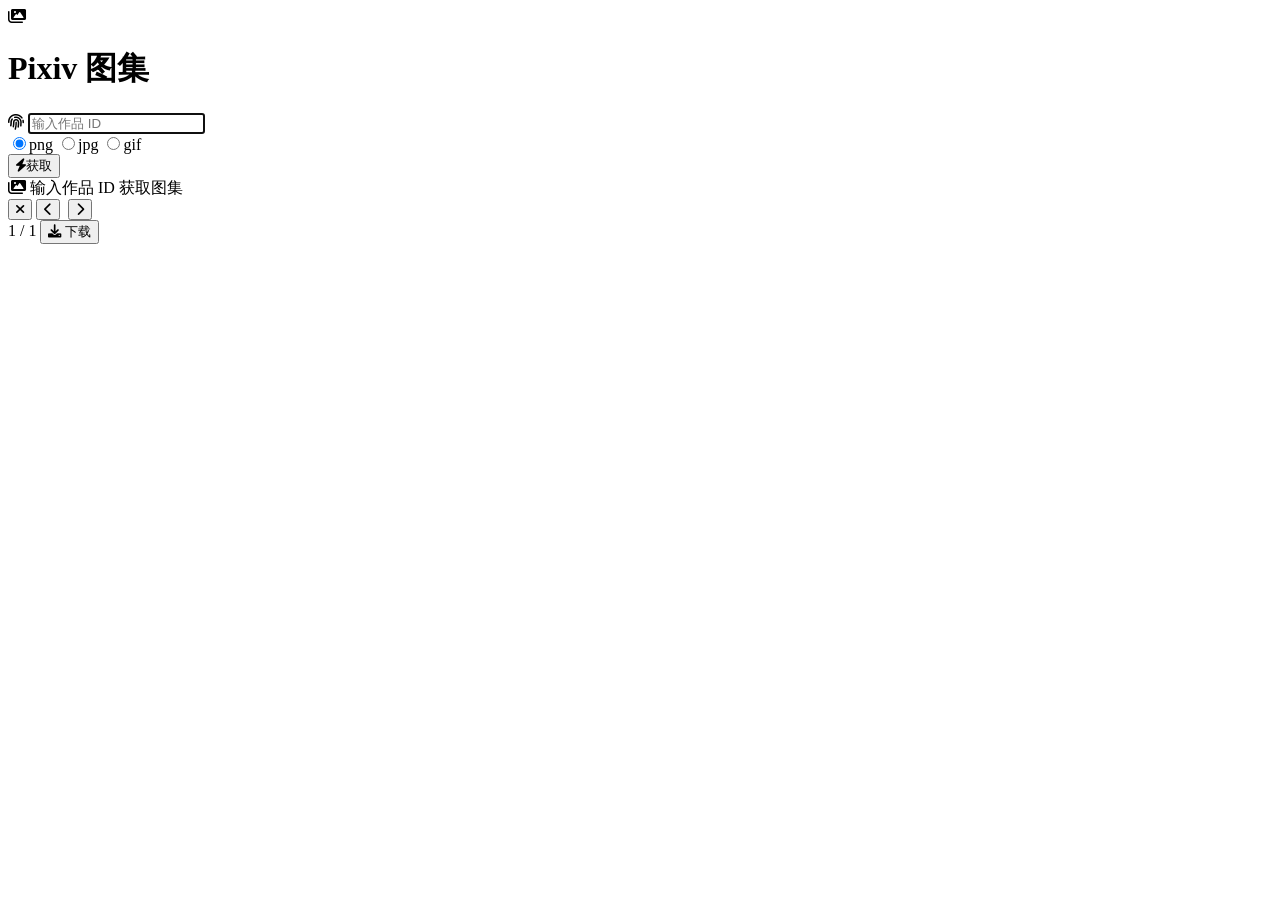
==== commit cfef6201: "refactor(works): 非归档作品统一目录结构与资源命名" ====
--- a/pixiv图片检索/index.html
+++ b/pixiv图片检索/index.html
@@ -5,436 +5,7 @@
 <meta name="viewport" content="width=device-width, initial-scale=1.0" />
 <title>Pixiv 图集</title>
 <link rel="stylesheet" href="https://cdnjs.cloudflare.com/ajax/libs/font-awesome/6.0.0-beta3/css/all.min.css" />
-<style>
-    * { margin: 0; padding: 0; box-sizing: border-box; }
-
-    :root {
-        color-scheme: dark;
-        --bg: #0e0e13;
-        --surface: #16161d;
-        --surface-2: #1c1c25;
-        --text: #e9ebf0;
-        --dim: #9a9ead;
-        --accent: #5aa9ff;
-        --accent-dark: #3c86e0;
-        --accent-rgb: 90, 169, 255;
-        --border: #2a2a35;
-        --font: -apple-system, BlinkMacSystemFont, "Segoe UI", "PingFang SC",
-                "Hiragino Sans GB", "Microsoft YaHei", sans-serif;
-    }
-
-    html { -webkit-font-smoothing: antialiased; }
-
-    body {
-        min-height: 100vh;
-        padding: 32px 18px 64px;
-        background: var(--bg);
-        background-image: radial-gradient(1100px 520px at 50% -12%,
-                          rgba(var(--accent-rgb), .10), transparent 70%);
-        color: var(--text);
-        font-family: var(--font);
-        font-size: 15px;
-        line-height: 1.6;
-    }
-
-    ::selection { background: var(--accent); color: #fff; }
-    ::-webkit-scrollbar { width: 8px; height: 8px; }
-    ::-webkit-scrollbar-track { background: transparent; }
-    ::-webkit-scrollbar-thumb { background: #2e2e3a; border-radius: 99px; }
-    ::-webkit-scrollbar-thumb:hover { background: var(--accent); }
-
-    .container { max-width: 980px; margin: 0 auto; }
-
-    /* ---------- 头部 ---------- */
-    .app-header {
-        display: flex;
-        align-items: center;
-        justify-content: center;
-        gap: 12px;
-        margin-bottom: 22px;
-    }
-
-    .icon-wrap {
-        width: 42px; height: 42px;
-        display: grid; place-items: center;
-        border-radius: 12px;
-        background: rgba(var(--accent-rgb), .14);
-        color: var(--accent);
-        font-size: 1.15rem;
-        transition: transform .3s cubic-bezier(.34,1.4,.64,1);
-    }
-    .app-header:hover .icon-wrap { transform: rotate(-6deg) scale(1.05); }
-
-    .app-header h1 {
-        font-size: 1.5rem;
-        font-weight: 700;
-        letter-spacing: -.02em;
-    }
-
-    /* ---------- 搜索栏 ---------- */
-    .search-bar {
-        display: flex;
-        align-items: center;
-        flex-wrap: wrap;
-        gap: 10px;
-        padding: 10px;
-        background: var(--surface);
-        border: 1px solid var(--border);
-        border-radius: 16px;
-        box-shadow: 0 12px 34px -20px rgba(0, 0, 0, .95);
-    }
-
-    .input-wrap {
-        position: relative;
-        display: flex;
-        align-items: center;
-        flex: 1 1 220px;
-        min-width: 0;
-    }
-    .input-wrap i {
-        position: absolute;
-        left: 14px;
-        font-size: .85rem;
-        color: var(--dim);
-        pointer-events: none;
-    }
-
-    #pidInput {
-        width: 100%;
-        padding: 11px 14px 11px 38px;
-        background: var(--surface-2);
-        border: 1px solid transparent;
-        border-radius: 10px;
-        color: var(--text);
-        font-family: inherit;
-        font-size: .95rem;
-        transition: border-color .2s, box-shadow .2s;
-    }
-    #pidInput::placeholder { color: #62667a; }
-    #pidInput:focus {
-        outline: none;
-        border-color: var(--accent);
-        box-shadow: 0 0 0 3px rgba(var(--accent-rgb), .15);
-    }
-
-    @keyframes shake {
-        10%, 90% { transform: translateX(-1px); }
-        20%, 80% { transform: translateX(2px); }
-        30%, 50%, 70% { transform: translateX(-4px); }
-        40%, 60% { transform: translateX(4px); }
-    }
-    .shake { animation: shake .45s both; }
-
-    .format-group {
-        display: flex;
-        gap: 2px;
-        padding: 3px;
-        background: var(--surface-2);
-        border-radius: 10px;
-        flex-shrink: 0;
-    }
-    .format-option input {
-        position: absolute;
-        opacity: 0;
-        width: 0; height: 0;
-    }
-    .format-option span {
-        display: block;
-        padding: 7px 13px;
-        border-radius: 8px;
-        font-size: .78rem;
-        font-weight: 600;
-        letter-spacing: .05em;
-        text-transform: uppercase;
-        color: var(--dim);
-        cursor: pointer;
-        user-select: none;
-        transition: background .2s, color .2s;
-    }
-    .format-option:hover span { color: var(--text); }
-    .format-option input:checked + span {
-        background: rgba(var(--accent-rgb), .18);
-        color: var(--accent);
-    }
-    .format-option input:focus-visible + span {
-        box-shadow: 0 0 0 3px rgba(var(--accent-rgb), .3);
-    }
-
-    .btn-query {
-        display: inline-flex;
-        align-items: center;
-        gap: 7px;
-        padding: 11px 22px;
-        border: none;
-        border-radius: 10px;
-        background: var(--accent);
-        color: #fff;
-        font-family: inherit;
-        font-size: .9rem;
-        font-weight: 600;
-        cursor: pointer;
-        flex-shrink: 0;
-        box-shadow: 0 8px 20px -8px rgba(var(--accent-rgb), .8);
-        transition: transform .15s, background .2s;
-    }
-    .btn-query:hover { background: var(--accent-dark); transform: translateY(-1px); }
-    .btn-query:active { transform: scale(.97); }
-    .btn-query:disabled { opacity: .5; cursor: not-allowed; transform: none; }
-
-    /* ---------- 舞台 ---------- */
-    .stage {
-        margin-top: 18px;
-        min-height: 170px;
-        background: var(--surface);
-        border: 1px solid var(--border);
-        border-radius: 18px;
-        overflow: hidden;
-    }
-
-    .placeholder,
-    .loading-state,
-    .error-state {
-        min-height: 200px;
-        display: flex;
-        flex-direction: column;
-        align-items: center;
-        justify-content: center;
-        gap: 12px;
-        padding: 40px 20px;
-        text-align: center;
-        font-size: .88rem;
-        color: var(--dim);
-    }
-    .placeholder i {
-        font-size: 2.2rem;
-        color: var(--accent);
-        opacity: .35;
-    }
-    .error-state { color: #e0605a; }
-    .error-state i { font-size: 1.9rem; }
-
-    .spinner {
-        width: 30px; height: 30px;
-        border: 3px solid rgba(var(--accent-rgb), .18);
-        border-top-color: var(--accent);
-        border-radius: 50%;
-        animation: spin .75s linear infinite;
-    }
-    @keyframes spin { to { transform: rotate(360deg); } }
-
-    /* ---------- 画廊 ---------- */
-    .gallery-bar {
-        display: flex;
-        align-items: center;
-        justify-content: space-between;
-        padding: 10px 14px;
-        border-bottom: 1px solid var(--border);
-        font-size: .8rem;
-        color: var(--dim);
-    }
-
-    .btn-ghost {
-        display: inline-flex;
-        align-items: center;
-        gap: 6px;
-        padding: 6px 12px;
-        border: 1px solid var(--border);
-        border-radius: 8px;
-        background: transparent;
-        color: var(--text);
-        font-family: inherit;
-        font-size: .78rem;
-        cursor: pointer;
-        transition: .2s;
-    }
-    .btn-ghost:hover {
-        border-color: var(--accent);
-        color: var(--accent);
-        background: rgba(var(--accent-rgb), .08);
-    }
-
-    .grid {
-        display: flex;
-        align-items: flex-start;
-        gap: 10px;
-        padding: 10px;
-    }
-    .col {
-        flex: 1 1 0;
-        min-width: 0;
-        display: flex;
-        flex-direction: column;
-        gap: 10px;
-    }
-
-    .card {
-        position: relative;
-        border-radius: 12px;
-        overflow: hidden;
-        background: #0b0b10;
-        cursor: zoom-in;
-        animation: cardIn .35s ease both;
-    }
-    @keyframes cardIn {
-        from { opacity: 0; transform: translateY(8px); }
-        to   { opacity: 1; transform: none; }
-    }
-
-    .card img {
-        display: block;
-        width: 100%;
-        height: auto;
-        min-height: 70px;
-        opacity: 0;
-        transition: opacity .35s ease, transform .35s ease;
-    }
-    .card img.loaded { opacity: 1; }
-    .card:hover img { transform: scale(1.02); }
-
-    .card-dl {
-        position: absolute;
-        top: 8px; right: 8px;
-        width: 30px; height: 30px;
-        display: grid;
-        place-items: center;
-        border: none;
-        border-radius: 50%;
-        background: rgba(0, 0, 0, .55);
-        color: #fff;
-        font-size: .72rem;
-        cursor: pointer;
-        opacity: 0;
-        transform: scale(.8);
-        backdrop-filter: blur(6px);
-        transition: opacity .2s, transform .2s, background .2s;
-    }
-    .card:hover .card-dl { opacity: 1; transform: scale(1); }
-    .card-dl:hover { background: var(--accent); }
-    @media (hover: none) {
-        .card-dl { opacity: .9; transform: none; }
-    }
-
-    .gallery-loading {
-        display: none;
-        align-items: center;
-        justify-content: center;
-        gap: 8px;
-        padding: 14px;
-        border-top: 1px solid var(--border);
-        font-size: .8rem;
-        color: var(--dim);
-    }
-    .gallery-loading i { color: var(--accent); }
-
-    /* ---------- 灯箱 ---------- */
-    .lightbox {
-        position: fixed;
-        inset: 0;
-        z-index: 100;
-        display: flex;
-        align-items: center;
-        justify-content: center;
-        background: rgba(5, 5, 9, .93);
-        backdrop-filter: blur(10px);
-        opacity: 0;
-        visibility: hidden;
-        transition: opacity .25s ease, visibility .25s ease;
-    }
-    .lightbox.open { opacity: 1; visibility: visible; }
-
-    #lbImage {
-        max-width: min(92vw, 1400px);
-        max-height: 84vh;
-        object-fit: contain;
-        border-radius: 10px;
-        opacity: 0;
-        transform: scale(.96);
-        box-shadow: 0 30px 80px rgba(0, 0, 0, .7);
-        transition: opacity .3s ease, transform .3s cubic-bezier(.34, 1.2, .64, 1);
-    }
-    #lbImage.loaded { opacity: 1; transform: scale(1); }
-
-    .lb-close,
-    .lb-nav {
-        position: absolute;
-        display: grid;
-        place-items: center;
-        border: 1px solid rgba(255, 255, 255, .12);
-        border-radius: 50%;
-        background: rgba(255, 255, 255, .07);
-        color: #fff;
-        cursor: pointer;
-        backdrop-filter: blur(10px);
-        transition: background .2s, transform .2s;
-    }
-    .lb-close:hover,
-    .lb-nav:hover { background: rgba(var(--accent-rgb), .35); }
-
-    .lb-close {
-        top: 18px; right: 18px;
-        width: 40px; height: 40px;
-        font-size: .95rem;
-    }
-    .lb-nav {
-        top: 50%;
-        width: 46px; height: 46px;
-        transform: translateY(-50%);
-        font-size: 1rem;
-    }
-    .lb-nav:active { transform: translateY(-50%) scale(.92); }
-    .lb-prev { left: 18px; }
-    .lb-next { right: 18px; }
-
-    .lb-bar {
-        position: absolute;
-        bottom: 22px;
-        left: 50%;
-        transform: translateX(-50%);
-        display: flex;
-        align-items: center;
-        gap: 14px;
-        padding: 6px 8px 6px 18px;
-        border: 1px solid rgba(255, 255, 255, .1);
-        border-radius: 99px;
-        background: rgba(255, 255, 255, .07);
-        backdrop-filter: blur(10px);
-        font-size: .82rem;
-    }
-    .lb-download {
-        display: inline-flex;
-        align-items: center;
-        gap: 6px;
-        padding: 7px 14px;
-        border: none;
-        border-radius: 99px;
-        background: var(--accent);
-        color: #fff;
-        font-family: inherit;
-        font-size: .78rem;
-        font-weight: 600;
-        cursor: pointer;
-        transition: background .2s;
-    }
-    .lb-download:hover { background: var(--accent-dark); }
-
-    @media (max-width: 560px) {
-        body { padding: 22px 12px 48px; }
-        .app-header h1 { font-size: 1.25rem; }
-        .btn-query { flex: 1 1 100%; justify-content: center; }
-        .format-group { order: 2; }
-        .lb-nav { width: 38px; height: 38px; }
-        .lb-prev { left: 8px; }
-        .lb-next { right: 8px; }
-        .lb-close { top: 12px; right: 12px; }
-    }
-
-    @media (prefers-reduced-motion: reduce) {
-        *, *::before, *::after {
-            animation-duration: .01ms !important;
-            transition-duration: .01ms !important;
-        }
-    }
-</style>
+<link rel="stylesheet" href="/works/pixiv图片检索/work-style.css">
 </head>
 <body>
 
@@ -511,347 +82,6 @@
     </div>
 </div>
 
-<script>
-(function () {
-    'use strict';
-
-    const $ = (id) => document.getElementById(id);
-
-    const form            = $('searchForm');
-    const pidInput        = $('pidInput');
-    const queryBtn        = $('queryBtn');
-    const placeholder     = $('placeholder');
-    const loadingState    = $('loadingState');
-    const loadingText     = $('loadingText');
-    const errorState      = $('errorState');
-    const errorText       = $('errorText');
-    const gallery         = $('gallery');
-    const grid            = $('grid');
-    const galleryCount    = $('galleryCount');
-    const galleryLoading  = $('galleryLoading');
-    const galleryLoadingText = $('galleryLoadingText');
-    const downloadAllBtn  = $('downloadAllBtn');
-
-    const lightbox  = $('lightbox');
-    const lbImage   = $('lbImage');
-    const lbCounter = $('lbCounter');
-    const lbPrev    = $('lbPrev');
-    const lbNext    = $('lbNext');
-    const lbClose   = $('lbClose');
-    const lbDownload = $('lbDownload');
-
-    const MAX_SEQ = 150;
-    const TIMEOUT = 8000;
-
-    let images  = [];
-    let cols    = [];
-    let session = 0;
-    let lbIndex = 0;
-
-    /* ================= 视图状态 ================= */
-    function setView(view, message) {
-        placeholder.style.display  = view === 'idle'    ? 'flex'  : 'none';
-        loadingState.style.display = view === 'loading' ? 'flex'  : 'none';
-        errorState.style.display   = view === 'error'   ? 'flex'  : 'none';
-        gallery.style.display      = view === 'gallery' ? 'block' : 'none';
-        if (view === 'loading' && message) loadingText.textContent = message;
-        if (view === 'error'   && message) errorText.textContent   = message;
-    }
-
-    /* ================= 瀑布流列 ================= */
-    function columnCount() {
-        const w = document.querySelector('.container').clientWidth || window.innerWidth;
-        return w >= 700 ? 3 : 2;
-    }
-
-    function buildColumns(n) {
-        grid.innerHTML = '';
-        cols = [];
-        for (let i = 0; i < n; i++) {
-            const c = document.createElement('div');
-            c.className = 'col';
-            grid.appendChild(c);
-            cols.push(c);
-        }
-    }
-
-    function shortestColumn() {
-        let best = cols[0];
-        for (let i = 1; i < cols.length; i++) {
-            if (cols[i].offsetHeight < best.offsetHeight) best = cols[i];
-        }
-        return best;
-    }
-
-    function appendCard(data, index) {
-        const card = document.createElement('div');
-        card.className = 'card';
-
-        const img = document.createElement('img');
-        img.loading = 'lazy';
-        img.decoding = 'async';
-        img.alt = '';
-        img.addEventListener('load', function () {
-            img.classList.add('loaded');
-        }, { once: true });
-        img.src = data.url;
-
-        const dl = document.createElement('button');
-        dl.type = 'button';
-        dl.className = 'card-dl';
-        dl.title = '下载此图';
-        dl.setAttribute('aria-label', '下载此图');
-        dl.innerHTML = '<i class="fas fa-download"></i>';
-        dl.addEventListener('click', function (e) {
-            e.stopPropagation();
-            saveImage(data.url, nameOf(data));
-        });
-
-        card.appendChild(img);
-        card.appendChild(dl);
-        card.addEventListener('click', function () { openLightbox(index); });
-
-        shortestColumn().appendChild(card);
-    }
-
-    function nameOf(d) {
-        return d.pid + '-' + d.seq + '.' + d.format;
-    }
-
-    /* ================= 下载 ================= */
-    function saveImage(url, filename) {
-        fetch(url)
-            .then(function (res) {
-                if (!res.ok) throw new Error('HTTP ' + res.status);
-                return res.blob();
-            })
-            .then(function (blob) {
-                const u = URL.createObjectURL(blob);
-                const a = document.createElement('a');
-                a.href = u;
-                a.download = filename;
-                document.body.appendChild(a);
-                a.click();
-                a.remove();
-                setTimeout(function () { URL.revokeObjectURL(u); }, 3000);
-            })
-            .catch(function () {
-                window.open(url, '_blank', 'noopener');
-            });
-    }
-
-    /* ================= 图片侦测 ================= */
-    function testImage(url, isCancelled) {
-        return new Promise(function (resolve) {
-            if (isCancelled && isCancelled()) return resolve(false);
-
-            const img = new Image();
-            let settled = false;
-
-            const timer = setTimeout(function () { finish(false); }, TIMEOUT);
-
-            function finish(ok) {
-                if (settled) return;
-                settled = true;
-                clearTimeout(timer);
-                img.onload = img.onerror = null;
-                resolve(ok);
-            }
-
-            img.onload  = function () { finish(true); };
-            img.onerror = function () { finish(false); };
-            img.src = url;
-        });
-    }
-
-    function getFormat() {
-        const el = document.querySelector('input[name="imgFormat"]:checked');
-        return el ? el.value : 'png';
-    }
-
-    async function detect(pid, preferred, onFound, isCancelled) {
-        const order = [preferred].concat(
-            ['png', 'jpg', 'gif'].filter(function (f) { return f !== preferred; })
-        );
-
-        let fmt = null;
-        for (let i = 0; i < order.length; i++) {
-            if (isCancelled()) return;
-            const f = order[i];
-            if (await testImage('https://pixiv.re/' + pid + '.' + f, isCancelled)) {
-                fmt = f;
-                break;
-            }
-        }
-
-        if (!fmt) throw new Error('未找到该作品，请检查 ID 或换一种格式');
-
-        document.querySelectorAll('input[name="imgFormat"]').forEach(function (r) {
-            if (r.value === fmt) r.checked = true;
-        });
-
-        onFound({
-            pid: pid, seq: 1, format: fmt,
-            url: 'https://pixiv.re/' + pid + '.' + fmt
-        });
-
-        let fails = 0;
-        for (let seq = 2; seq <= MAX_SEQ; seq++) {
-            if (isCancelled()) return;
-            const url = 'https://pixiv.re/' + pid + '-' + seq + '.' + fmt;
-            if (await testImage(url, isCancelled)) {
-                onFound({ pid: pid, seq: seq, format: fmt, url: url });
-                fails = 0;
-            } else if (++fails >= 2) {
-                break;
-            }
-        }
-    }
-
-    /* ================= 查询流程 ================= */
-    async function performQuery() {
-        const pid = pidInput.value.trim();
-        if (!pid) {
-            pidInput.classList.remove('shake');
-            void pidInput.offsetWidth;
-            pidInput.classList.add('shake');
-            pidInput.focus();
-            return;
-        }
-
-        const my = ++session;
-        const cancelled = function () { return my !== session; };
-
-        images  = [];
-        lbIndex = 0;
-        buildColumns(columnCount());
-        galleryCount.textContent = '';
-        galleryLoadingText.textContent = '加载中…';
-        galleryLoading.style.display = 'flex';
-        queryBtn.disabled = true;
-        setView('loading', '正在侦测图片…');
-
-        try {
-            await detect(pid, getFormat(), function (data) {
-                if (cancelled()) return;
-
-                images.push(data);
-
-                if (images.length === 1) {
-                    setView('gallery');
-                    galleryLoading.style.display = 'flex';
-                }
-
-                appendCard(data, images.length - 1);
-
-                galleryCount.textContent = images.length + ' 张';
-                galleryLoadingText.textContent = '已加载 ' + images.length + ' 张…';
-            }, cancelled);
-
-            if (cancelled()) return;
-            galleryLoading.style.display = 'none';
-            galleryCount.textContent = images.length + ' 张';
-        } catch (err) {
-            if (cancelled()) return;
-            if (!images.length) {
-                setView('error', (err && err.message) || '加载失败，请稍后重试');
-            } else {
-                galleryLoading.style.display = 'none';
-            }
-        } finally {
-            if (!cancelled()) queryBtn.disabled = false;
-        }
-    }
-
-    /* ================= 灯箱 ================= */
-    function openLightbox(i) {
-        if (!images[i]) return;
-        lbIndex = i;
-        renderLightbox();
-        lightbox.classList.add('open');
-        document.body.style.overflow = 'hidden';
-    }
-
-    function closeLightbox() {
-        lightbox.classList.remove('open');
-        document.body.style.overflow = '';
-        lbImage.classList.remove('loaded');
-        lbImage.removeAttribute('src');
-    }
-
-    function renderLightbox() {
-        const d = images[lbIndex];
-        if (!d) return;
-
-        lbImage.classList.remove('loaded');
-        lbImage.onload = function () { lbImage.classList.add('loaded'); };
-        lbImage.src = d.url;
-        if (lbImage.complete) lbImage.classList.add('loaded');
-
-        lbCounter.textContent = (lbIndex + 1) + ' / ' + images.length;
-
-        const multi = images.length > 1;
-        lbPrev.style.display = multi ? '' : 'none';
-        lbNext.style.display = multi ? '' : 'none';
-    }
-
-    function stepLightbox(dir) {
-        const n = images.length;
-        if (!n) return;
-        lbIndex = (lbIndex + dir + n) % n;
-        renderLightbox();
-    }
-
-    /* ================= 事件 ================= */
-    form.addEventListener('submit', function (e) {
-        e.preventDefault();
-        performQuery();
-    });
-
-    downloadAllBtn.addEventListener('click', function () {
-        if (!images.length) return;
-        if (!confirm('下载全部 ' + images.length + ' 张图片？')) return;
-        images.forEach(function (d, i) {
-            setTimeout(function () { saveImage(d.url, nameOf(d)); }, i * 320);
-        });
-    });
-
-    lbClose.addEventListener('click', closeLightbox);
-    lbPrev.addEventListener('click', function (e) { e.stopPropagation(); stepLightbox(-1); });
-    lbNext.addEventListener('click', function (e) { e.stopPropagation(); stepLightbox(1); });
-    lbDownload.addEventListener('click', function (e) {
-        e.stopPropagation();
-        const d = images[lbIndex];
-        if (d) saveImage(d.url, nameOf(d));
-    });
-
-    lightbox.addEventListener('click', function (e) {
-        if (e.target === lightbox) closeLightbox();
-    });
-
-    document.addEventListener('keydown', function (e) {
-        if (!lightbox.classList.contains('open')) return;
-        if (e.key === 'Escape') closeLightbox();
-        else if (e.key === 'ArrowLeft') stepLightbox(-1);
-        else if (e.key === 'ArrowRight') stepLightbox(1);
-    });
-
-    let resizeTimer;
-    window.addEventListener('resize', function () {
-        clearTimeout(resizeTimer);
-        resizeTimer = setTimeout(function () {
-            const n = columnCount();
-            if (n === cols.length) return;
-            const cards = Array.prototype.slice.call(grid.querySelectorAll('.card'));
-            buildColumns(n);
-            cards.forEach(function (c) { shortestColumn().appendChild(c); });
-        }, 200);
-    });
-
-    /* ================= 初始化 ================= */
-    buildColumns(columnCount());
-    setView('idle');
-})();
-</script>
+<script src="/works/pixiv图片检索/work-js.js"></script>
 </body>
 </html>
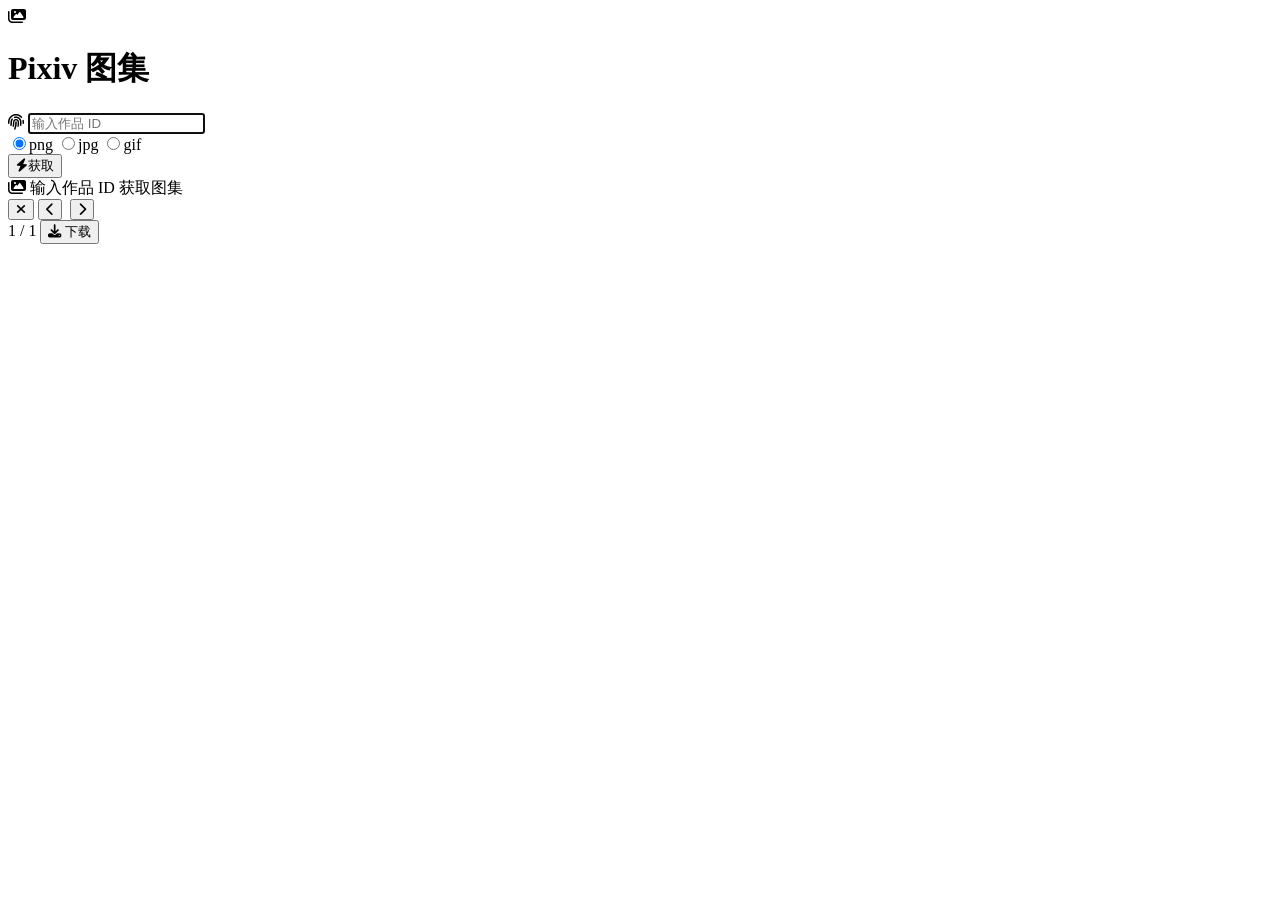
==== commit 767a6348: "chore: Google Fonts 非阻塞、FA 版本统一" ====
--- a/pixiv图片检索/index.html
+++ b/pixiv图片检索/index.html
@@ -4,7 +4,7 @@
 <meta charset="utf-8" />
 <meta name="viewport" content="width=device-width, initial-scale=1.0" />
 <title>Pixiv 图集</title>
-<link rel="stylesheet" href="https://cdnjs.cloudflare.com/ajax/libs/font-awesome/6.0.0-beta3/css/all.min.css" />
+<link rel="stylesheet" href="https://cdnjs.cloudflare.com/ajax/libs/font-awesome/6.5.0/css/all.min.css" />
 <link rel="stylesheet" href="/works/pixiv图片检索/work-style.css">
 </head>
 <body>
